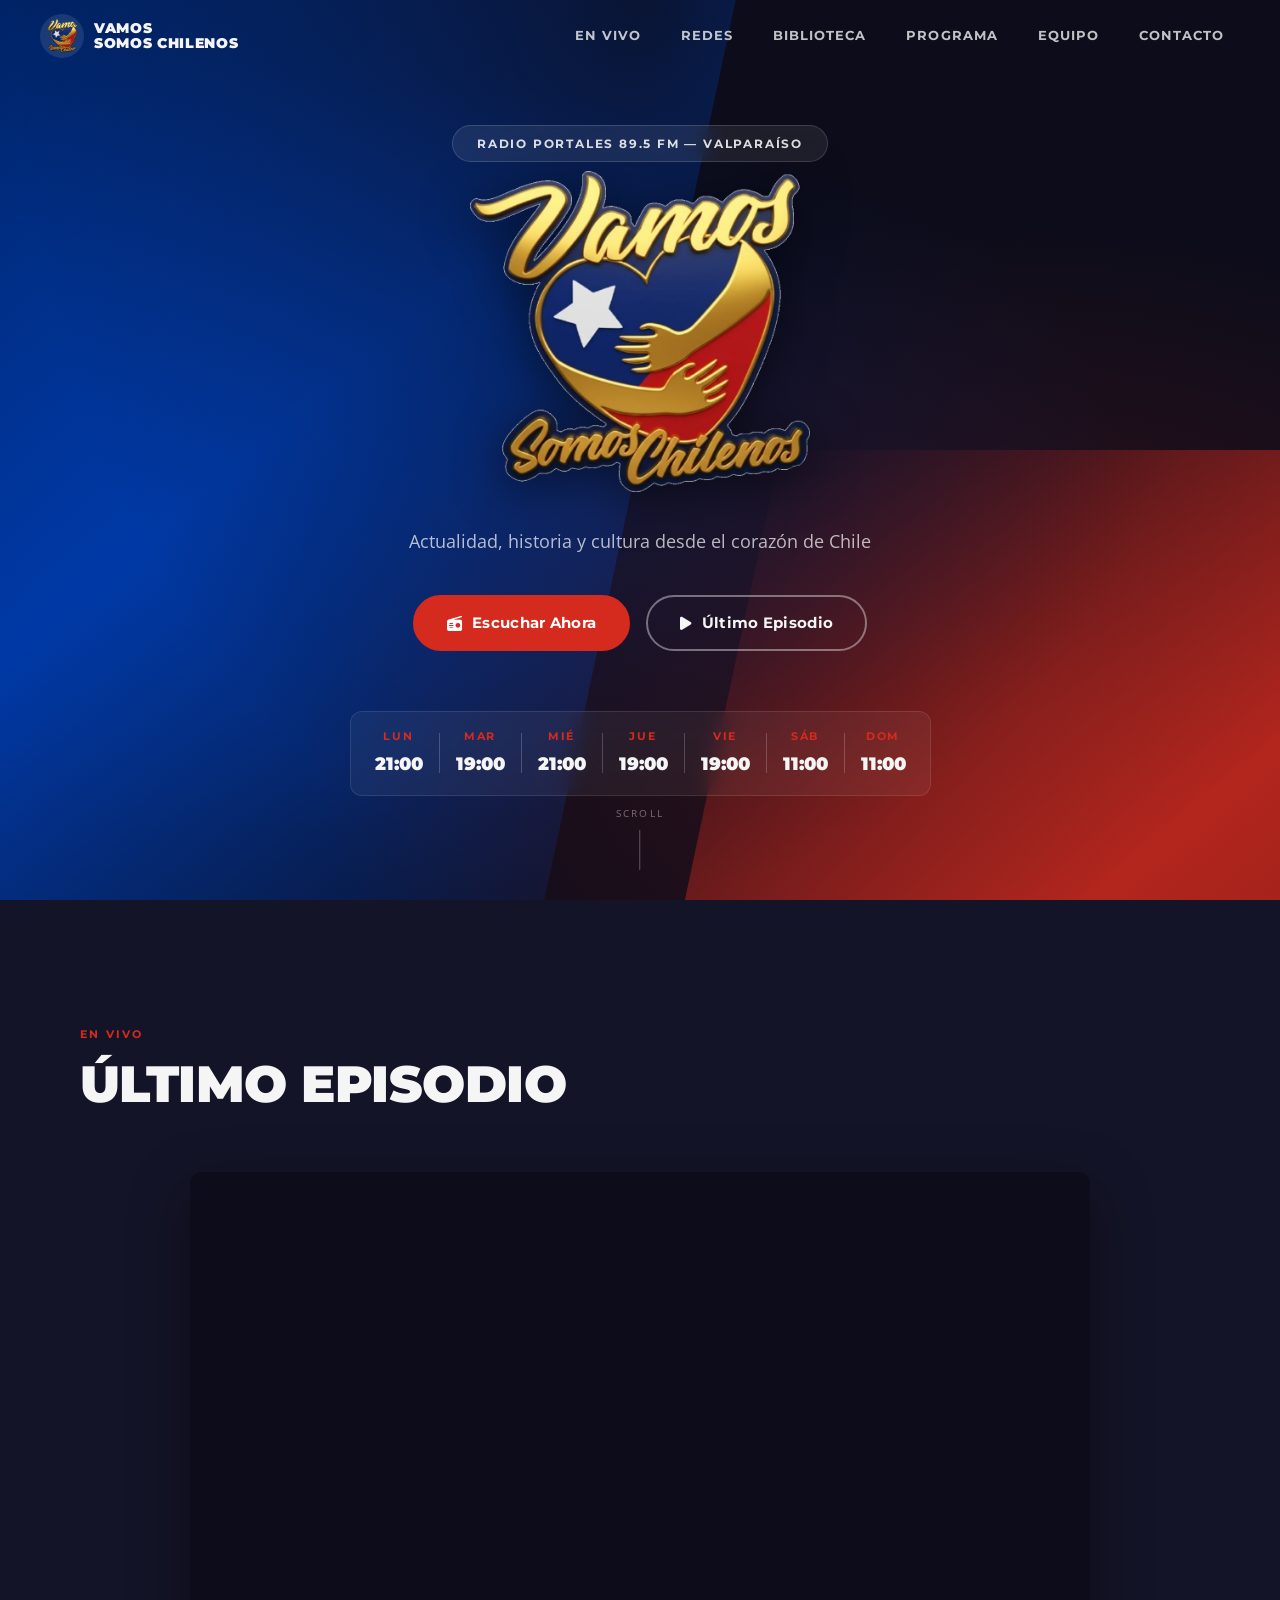
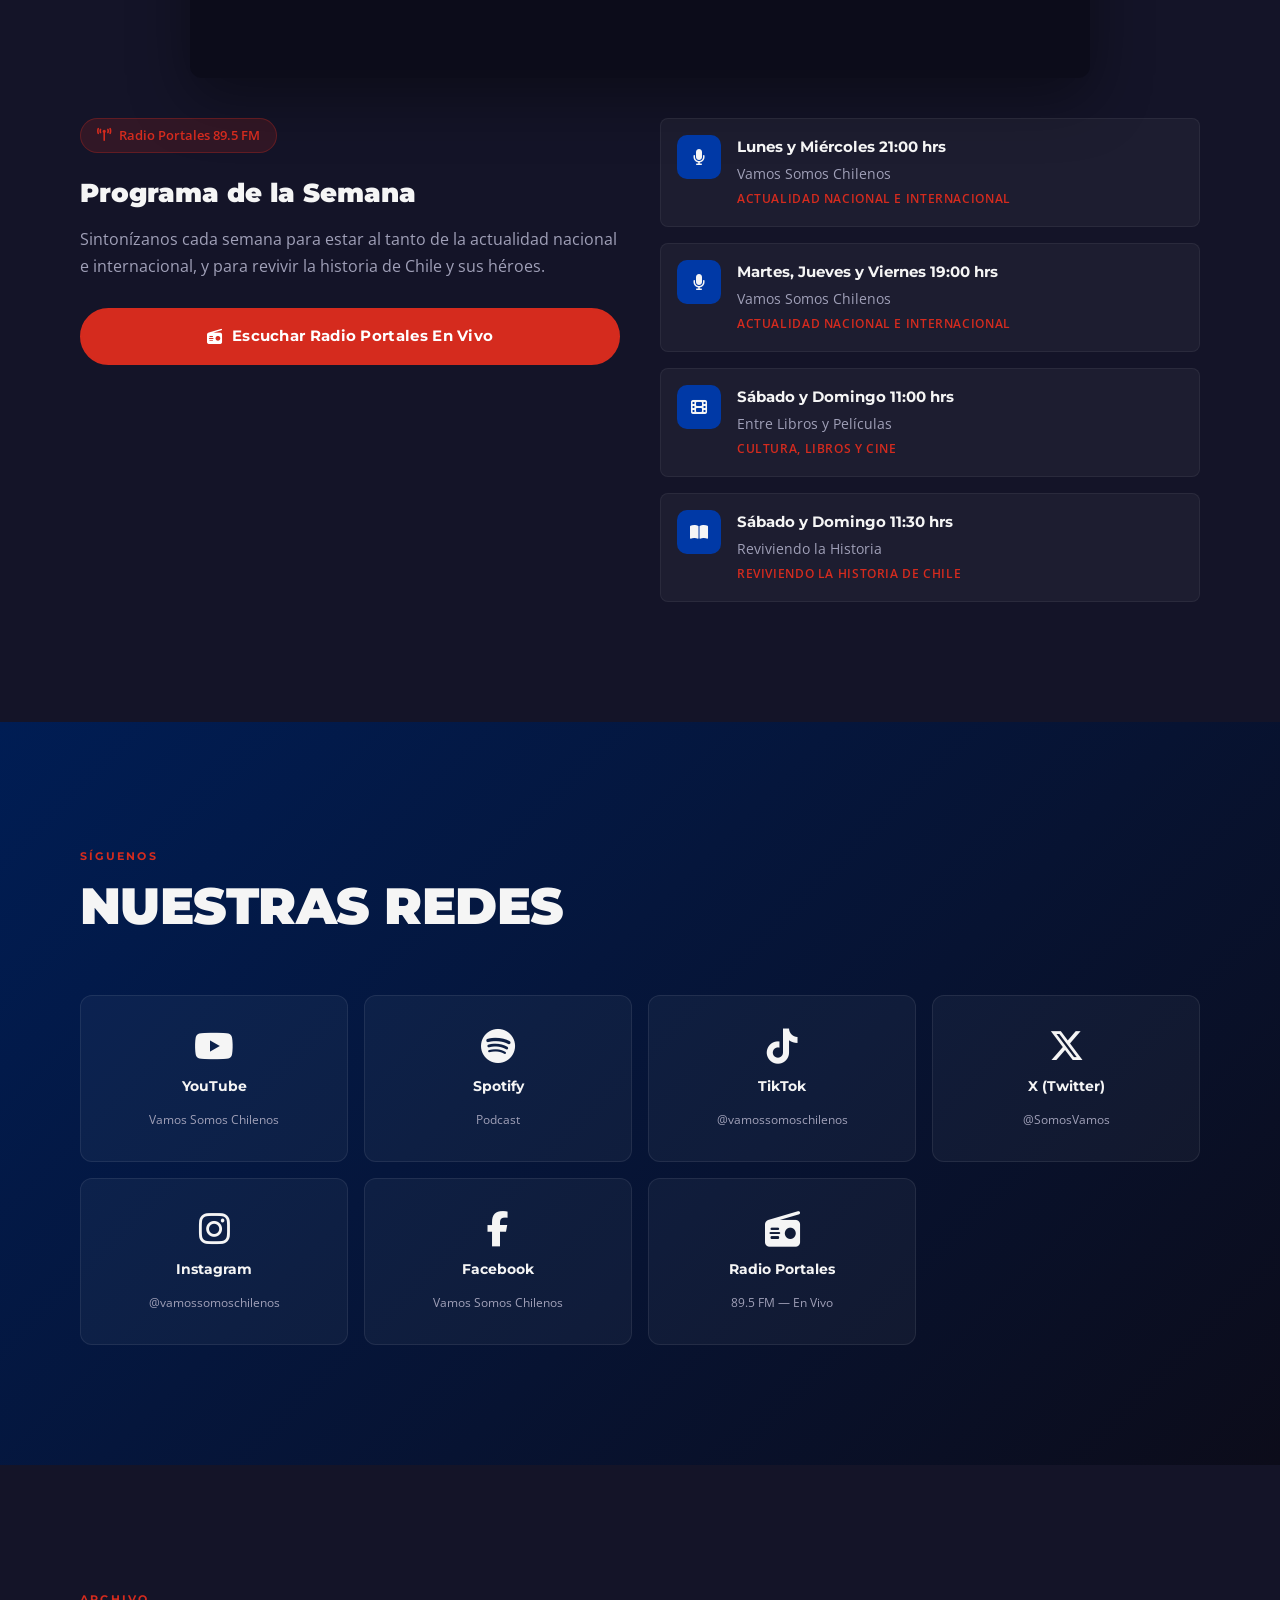
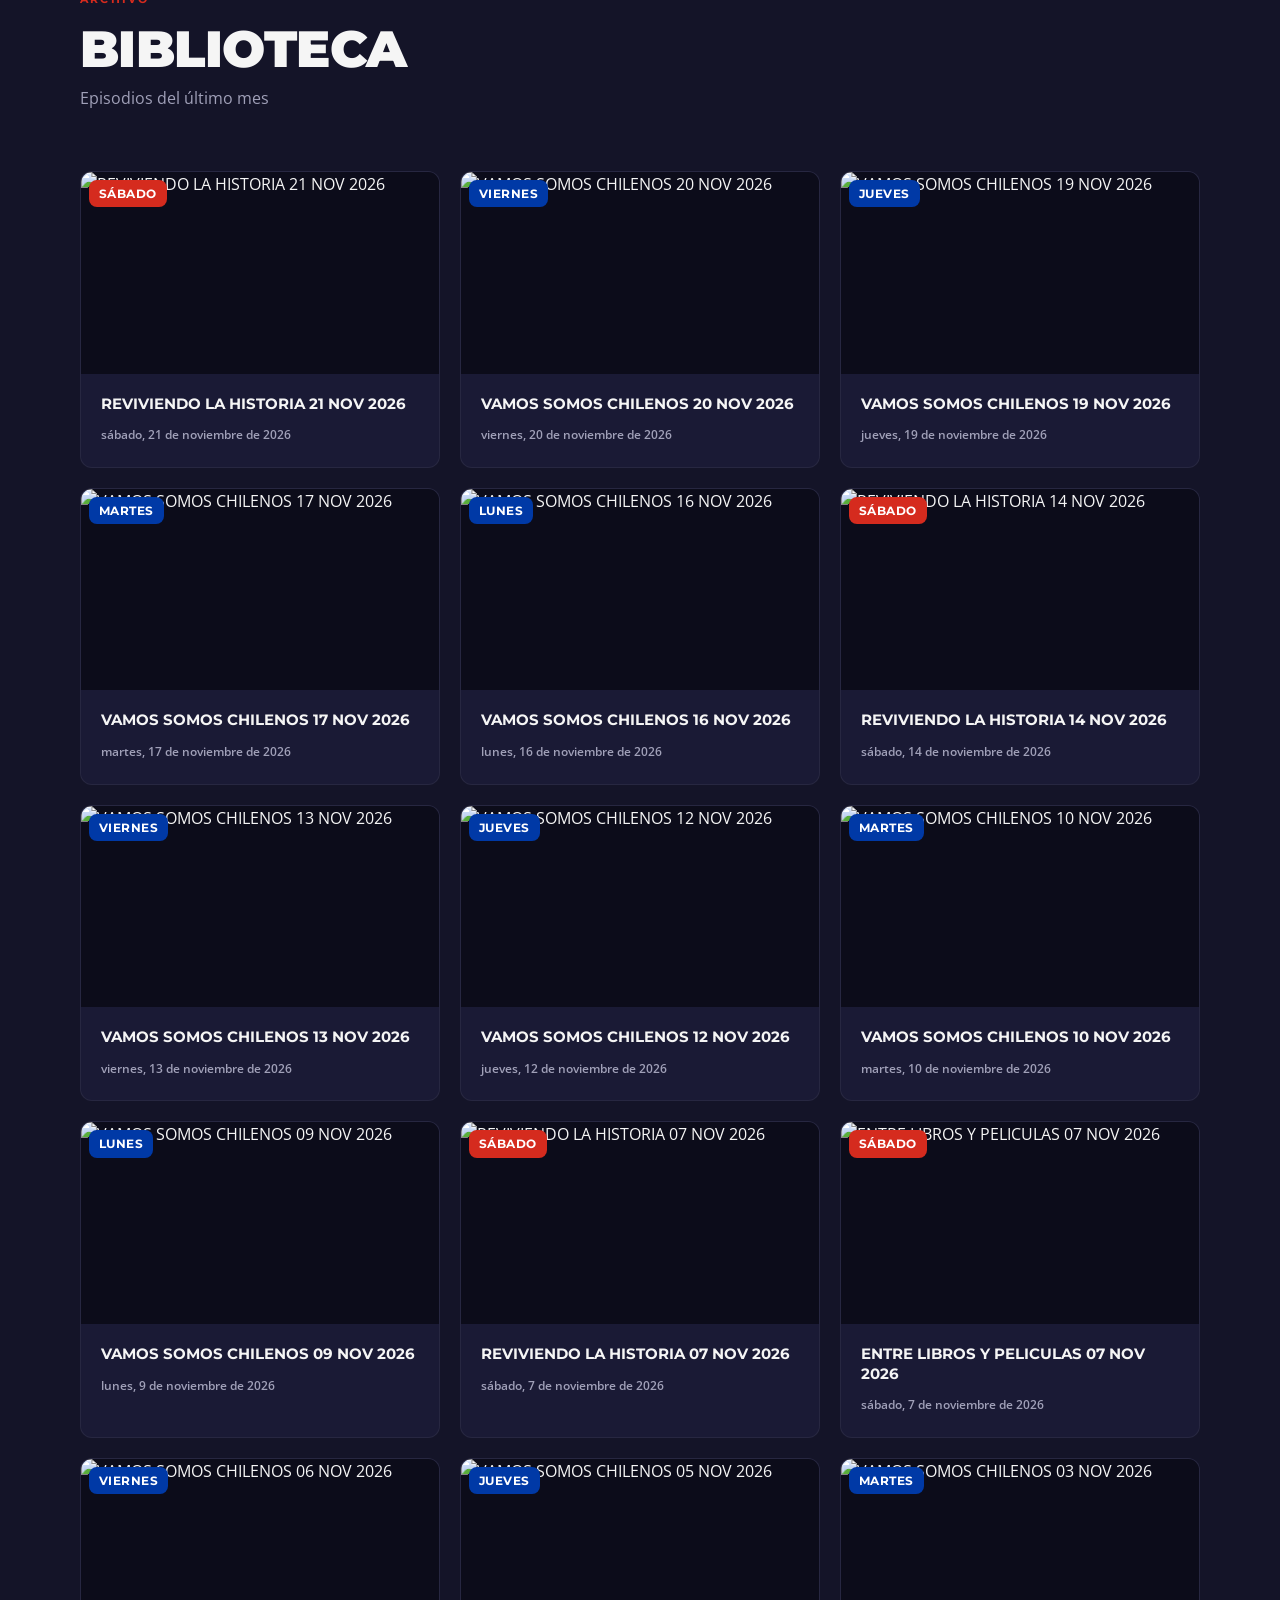
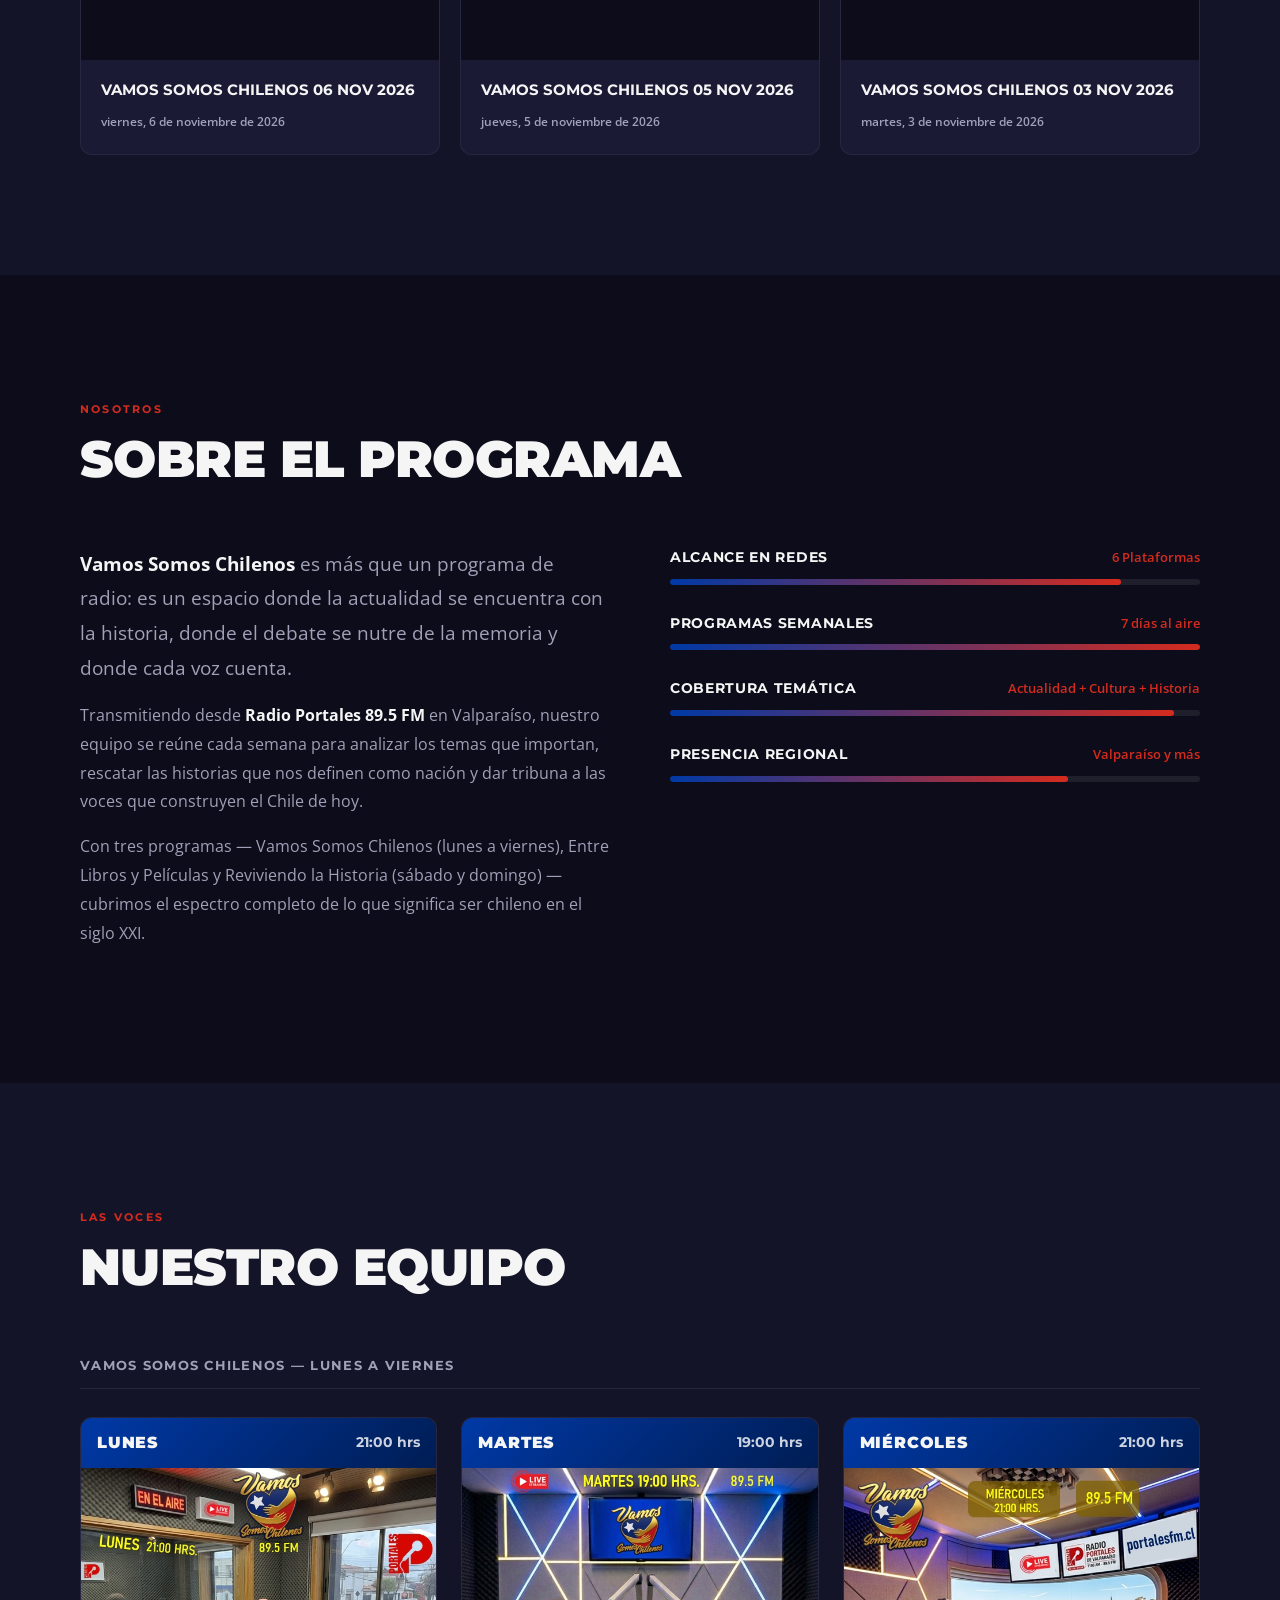
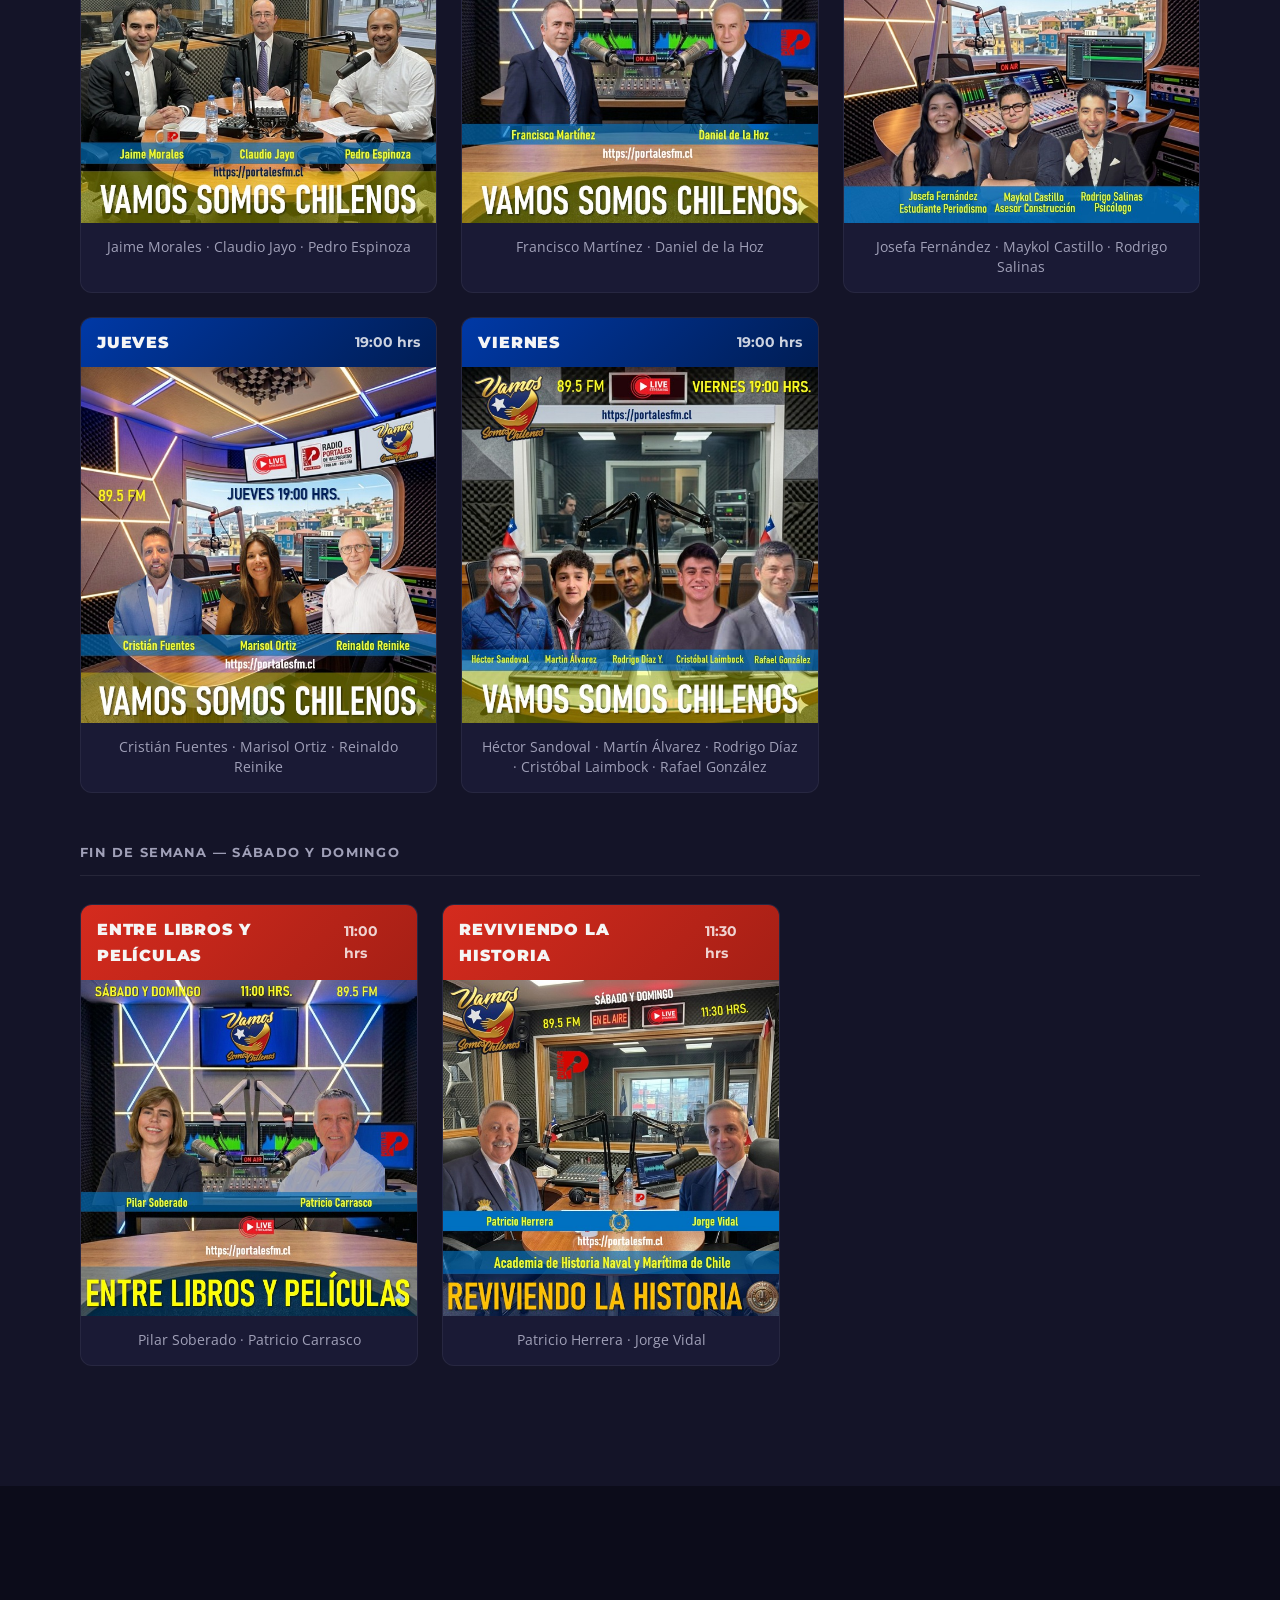
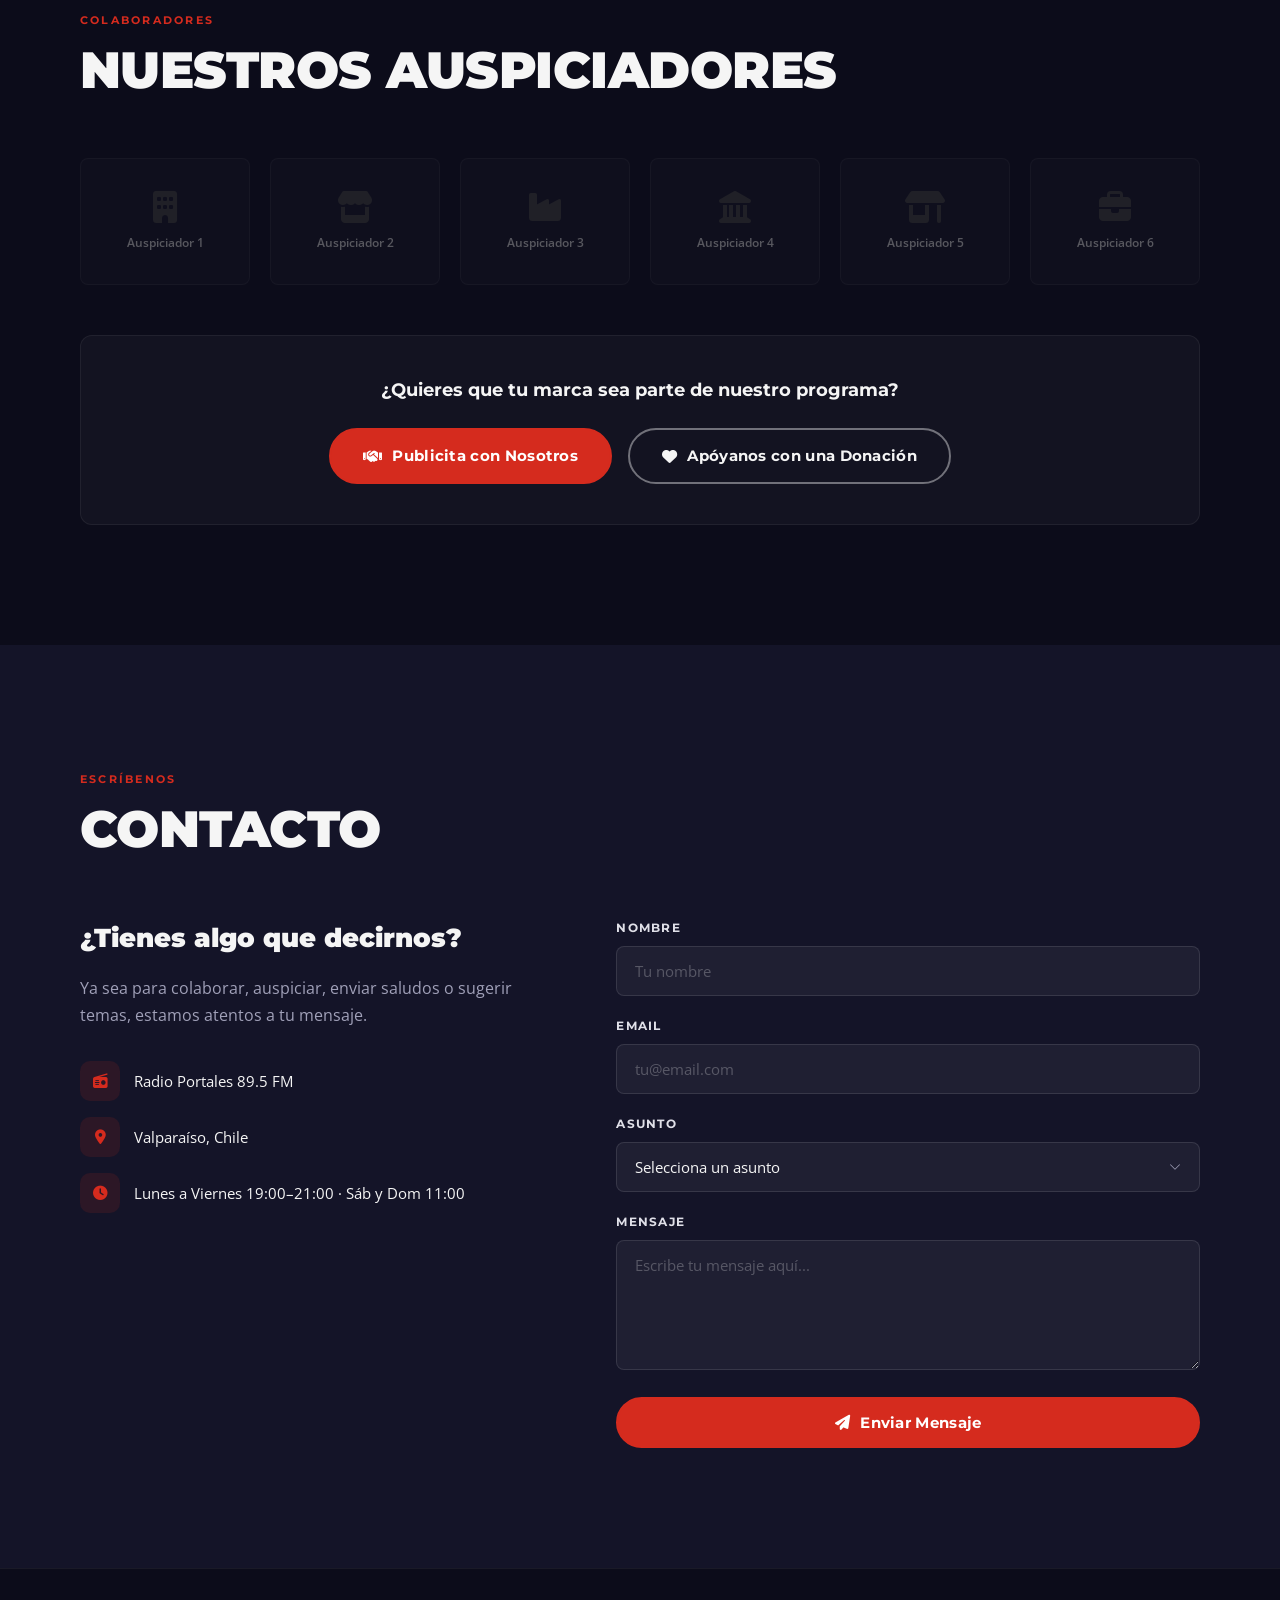
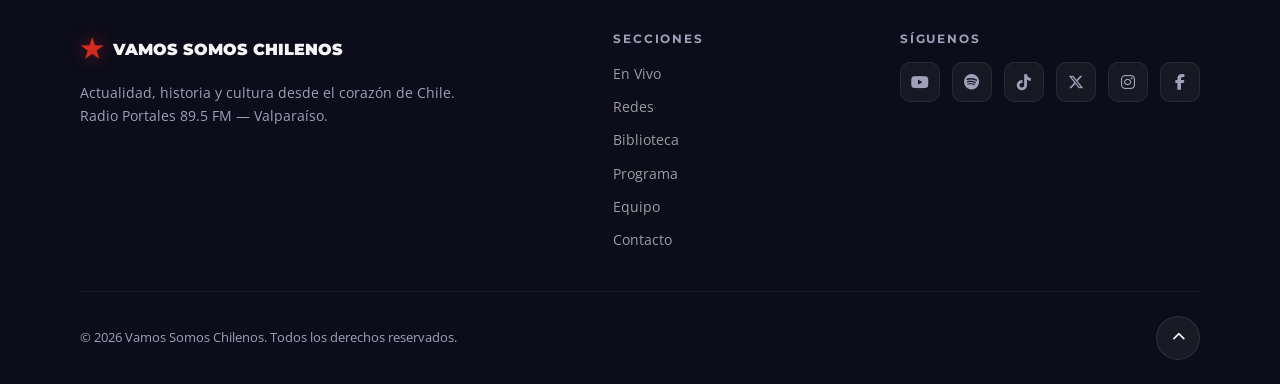
==== index.html @ 78fb3d4b "chore: update Biblioteca episodes (2026-11-21)" ====
<!DOCTYPE html>
<html lang="es">
<head>
    <meta charset="UTF-8">
    <meta name="viewport" content="width=device-width, initial-scale=1.0">

    <!-- Google Analytics (GA4) -->
    <script async src="https://www.googletagmanager.com/gtag/js?id=G-5KCN6P83JB"></script>
    <script>
      window.dataLayer = window.dataLayer || [];
      function gtag(){dataLayer.push(arguments);}
      gtag('js', new Date());
      gtag('config', 'G-5KCN6P83JB');
    </script>
    <title>Vamos Somos Chilenos — Radio Portales 89.5 FM</title>
    <meta name="description" content="Programa de radio en Radio Portales 89.5 FM, Valparaíso. Actualidad, historia y cultura chilena con Rodrigo, Rafael, Martín, Jorge y Patricio.">
    <meta name="keywords" content="radio chilena, Radio Portales, Valparaíso, actualidad, historia de Chile, podcast chileno">

    <!-- Open Graph -->
    <meta property="og:title" content="Vamos Somos Chilenos — Radio Portales 89.5 FM">
    <meta property="og:description" content="Actualidad, historia y cultura chilena. Lunes a Domingo en Radio Portales 89.5 FM, Valparaíso.">
    <meta property="og:type" content="website">
    <meta property="og:url" content="https://vamossomoschilenos.cl">
    <meta property="og:image" content="https://vamossomoschilenos.cl/assets/images/logo-512.png">

    <!-- Twitter Cards -->
    <meta name="twitter:card" content="summary_large_image">
    <meta name="twitter:site" content="@SomosVamos">
    <meta name="twitter:title" content="Vamos Somos Chilenos — Radio Portales 89.5 FM">
    <meta name="twitter:description" content="Actualidad, historia y cultura chilena en Radio Portales 89.5 FM, Valparaíso.">
    <meta name="twitter:image" content="https://vamossomoschilenos.cl/assets/images/logo-512.png">

    <!-- SEO -->
    <link rel="canonical" href="https://vamossomoschilenos.cl/">
    <meta name="robots" content="index, follow">
    <meta name="theme-color" content="#0c0c1a">
    <meta name="google-site-verification" content="sQkjn5DB8B90z7aP5OU3oBUVGkw0WAHIy200u-lwXB4">

    <!-- Favicon -->
    <link rel="icon" type="image/png" sizes="32x32" href="favicon-32.png">
    <link rel="icon" type="image/x-icon" href="favicon.ico">
    <link rel="icon" type="image/svg+xml" href="favicon.svg">
    <link rel="apple-touch-icon" sizes="180x180" href="apple-touch-icon.png">
    <link rel="icon" type="image/png" sizes="192x192" href="assets/images/logo-192.png">

    <!-- DNS Prefetch -->
    <link rel="dns-prefetch" href="https://www.youtube.com">
    <link rel="dns-prefetch" href="https://cdnjs.cloudflare.com">

    <!-- Fonts -->
    <link rel="preconnect" href="https://fonts.googleapis.com">
    <link rel="preconnect" href="https://fonts.gstatic.com" crossorigin>
    <link rel="preload" as="style" href="https://fonts.googleapis.com/css2?family=Montserrat:wght@700;900&family=Open+Sans:wght@400;600&display=swap" onload="this.onload=null;this.rel='stylesheet'">
    <noscript><link href="https://fonts.googleapis.com/css2?family=Montserrat:wght@700;900&family=Open+Sans:wght@400;600&display=swap" rel="stylesheet"></noscript>

    <!-- Font Awesome (deferred) -->
    <link rel="preload" as="style" href="https://cdnjs.cloudflare.com/ajax/libs/font-awesome/6.5.1/css/all.min.css" integrity="sha512-DTOQO9RWCH3ppGqcWaEA1BIZOC6xxalwEsw9c2QQeAIftl+Vegovlnee1c9QX4TctnWMn13TZye+giMm8e2LwA==" crossorigin="anonymous" referrerpolicy="no-referrer" onload="this.onload=null;this.rel='stylesheet'">
    <noscript><link rel="stylesheet" href="https://cdnjs.cloudflare.com/ajax/libs/font-awesome/6.5.1/css/all.min.css" integrity="sha512-DTOQO9RWCH3ppGqcWaEA1BIZOC6xxalwEsw9c2QQeAIftl+Vegovlnee1c9QX4TctnWMn13TZye+giMm8e2LwA==" crossorigin="anonymous" referrerpolicy="no-referrer"></noscript>

    <link rel="stylesheet" href="css/styles.css?v=2026112121">

    <!-- Structured Data (JSON-LD) -->
    <script type="application/ld+json">
    {
      "@context": "https://schema.org",
      "@graph": [
        {
          "@type": "WebSite",
          "name": "Vamos Somos Chilenos",
          "url": "https://vamossomoschilenos.cl",
          "description": "Programa de radio en Radio Portales 89.5 FM, Valparaíso. Actualidad, historia y cultura chilena."
        },
        {
          "@type": "Organization",
          "name": "Vamos Somos Chilenos",
          "url": "https://vamossomoschilenos.cl",
          "logo": "https://vamossomoschilenos.cl/assets/images/logo-512.png",
          "sameAs": [
            "https://x.com/SomosVamos",
            "https://tiktok.com/@vamossomoschilenos",
            "https://www.instagram.com/vamossomoschilenos?igsh=OTZ3YWh2ZHA5d3d6",
            "https://www.facebook.com/vamossom.chill",
            "https://open.spotify.com/show/0svV8CI4En4r5P4bOc6Y3r"
          ]
        },
        {
          "@type": "RadioStation",
          "name": "Vamos Somos Chilenos",
          "url": "https://vamossomoschilenos.cl",
          "broadcastDisplayName": "Vamos Somos Chilenos",
          "parentService": {
            "@type": "BroadcastService",
            "name": "Radio Portales 89.5 FM",
            "broadcastFrequency": "89.5 FM",
            "areaServed": {
              "@type": "City",
              "name": "Valparaíso",
              "addressCountry": "CL"
            }
          }
        },
        {
          "@type": "BroadcastEvent",
          "name": "Vamos Somos Chilenos — Lunes y Miércoles",
          "description": "Vamos Somos Chilenos: actualidad nacional e internacional.",
          "isLiveBroadcast": true,
          "broadcastOfEvent": {
            "@type": "Event",
            "name": "VSCH Lunes y Miércoles",
            "startDate": "2026-04-07T21:00:00-04:00",
            "endDate": "2026-04-07T23:00:00-04:00",
            "description": "Actualidad nacional e internacional, lunes y miércoles a las 21:00 hrs.",
            "eventStatus": "https://schema.org/EventScheduled",
            "eventSchedule": {
              "@type": "Schedule",
              "byDay": ["https://schema.org/Monday", "https://schema.org/Wednesday"],
              "startTime": "21:00:00",
              "scheduleTimezone": "America/Santiago"
            },
            "location": {
              "@type": "Place",
              "name": "Radio Portales 89.5 FM, Valparaíso",
              "address": "Valparaíso, Chile"
            },
            "organizer": {
              "@type": "Organization",
              "name": "Vamos Somos Chilenos"
            }
          }
        },
        {
          "@type": "BroadcastEvent",
          "name": "Vamos Somos Chilenos — Martes, Jueves y Viernes",
          "description": "Vamos Somos Chilenos: actualidad nacional e internacional.",
          "isLiveBroadcast": true,
          "broadcastOfEvent": {
            "@type": "Event",
            "name": "VSCH Martes, Jueves y Viernes",
            "startDate": "2026-04-08T19:00:00-04:00",
            "endDate": "2026-04-08T21:00:00-04:00",
            "description": "Actualidad nacional e internacional, martes, jueves y viernes a las 19:00 hrs.",
            "eventStatus": "https://schema.org/EventScheduled",
            "eventSchedule": {
              "@type": "Schedule",
              "byDay": ["https://schema.org/Tuesday", "https://schema.org/Thursday", "https://schema.org/Friday"],
              "startTime": "19:00:00",
              "scheduleTimezone": "America/Santiago"
            },
            "location": {
              "@type": "Place",
              "name": "Radio Portales 89.5 FM, Valparaíso",
              "address": "Valparaíso, Chile"
            },
            "organizer": {
              "@type": "Organization",
              "name": "Vamos Somos Chilenos"
            }
          }
        },
        {
          "@type": "BroadcastEvent",
          "name": "Entre Libros y Películas",
          "description": "Cultura, libros y cine los sábados y domingos a las 11:00 hrs.",
          "isLiveBroadcast": true,
          "broadcastOfEvent": {
            "@type": "Event",
            "name": "Entre Libros y Películas",
            "startDate": "2026-04-11T11:00:00-04:00",
            "endDate": "2026-04-11T11:30:00-04:00",
            "description": "Cultura, libros y cine.",
            "eventStatus": "https://schema.org/EventScheduled",
            "eventSchedule": {
              "@type": "Schedule",
              "byDay": ["https://schema.org/Saturday", "https://schema.org/Sunday"],
              "startTime": "11:00:00",
              "scheduleTimezone": "America/Santiago"
            },
            "location": {
              "@type": "Place",
              "name": "Radio Portales 89.5 FM, Valparaíso",
              "address": "Valparaíso, Chile"
            },
            "organizer": {
              "@type": "Organization",
              "name": "Vamos Somos Chilenos"
            }
          }
        },
        {
          "@type": "BroadcastEvent",
          "name": "Reviviendo la Historia",
          "description": "Reviviendo la historia de Chile y sus héroes, sábados y domingos a las 11:30 hrs.",
          "isLiveBroadcast": true,
          "broadcastOfEvent": {
            "@type": "Event",
            "name": "Reviviendo la Historia",
            "startDate": "2026-04-11T11:30:00-04:00",
            "endDate": "2026-04-11T13:30:00-04:00",
            "description": "Reviviendo la historia de Chile y sus héroes.",
            "eventStatus": "https://schema.org/EventScheduled",
            "eventSchedule": {
              "@type": "Schedule",
              "byDay": ["https://schema.org/Saturday", "https://schema.org/Sunday"],
              "startTime": "11:30:00",
              "scheduleTimezone": "America/Santiago"
            },
            "location": {
              "@type": "Place",
              "name": "Radio Portales 89.5 FM, Valparaíso",
              "address": "Valparaíso, Chile"
            },
            "organizer": {
              "@type": "Organization",
              "name": "Vamos Somos Chilenos"
            }
          }
        }
      ]
    }
    </script>
    <!-- JSONLD_VIDEOS_START -->
    <script type="application/ld+json">
    {
      "@context": "https://schema.org",
      "@type": "ItemList",
      "name": "Biblioteca — Vamos Somos Chilenos",
      "numberOfItems": 15,
      "itemListElement": [
        {
          "@type": "ListItem",
          "position": 1,
          "item": {
            "@type": "VideoObject",
            "name": "REVIVIENDO LA HISTORIA 21 NOV 2026",
            "description": "¡Sábado y Domingo! Vamos Somos Chilenos. Jorge y Patricio. REVIVIENDO LA HISTORIA de nuestros Héroes Navales. Sábado y Domingo 11:30 hrs. en Radio Portales 89.5 FM ¡Les esperamos!  Link Programa: http",
            "thumbnailUrl": "https://img.youtube.com/vi/MWHV5jZhdbY/maxresdefault.jpg",
            "uploadDate": "2026-11-21T14:30:02Z",
            "embedUrl": "https://www.youtube.com/embed/MWHV5jZhdbY",
            "contentUrl": "https://www.youtube.com/watch?v=MWHV5jZhdbY"
          }
        },
        {
          "@type": "ListItem",
          "position": 2,
          "item": {
            "@type": "VideoObject",
            "name": "VAMOS SOMOS CHILENOS 20 NOV 2026",
            "description": "🎧¡Vamos, Somos Chilenos. 🎧 Rodrigo, Martin y Juan Pablo.  Actualidad internacional, nacional y regional de Valparaíso. 🎧 Viernes 21:00 hrs. en Radio Portales 89.5 FM 🎧 ¡Les esperamos!  Link Progra",
            "thumbnailUrl": "https://img.youtube.com/vi/WULoonPkMqo/maxresdefault.jpg",
            "uploadDate": "2026-11-21T00:00:16Z",
            "embedUrl": "https://www.youtube.com/embed/WULoonPkMqo",
            "contentUrl": "https://www.youtube.com/watch?v=WULoonPkMqo"
          }
        },
        {
          "@type": "ListItem",
          "position": 3,
          "item": {
            "@type": "VideoObject",
            "name": "VAMOS SOMOS CHILENOS 19 NOV 2026",
            "description": "🎧¡Vamos, Somos Chilenos. 🎧 Reinaldo y Cristián.  Invitado, Sergio Bidart, Académico de la Escuela de Ingeniería Oceánica de la U. de Valparaíso. 🎧 Jueves 21:00 hrs. en Radio Portales 89.5 FM 🎧 ¡Le",
            "thumbnailUrl": "https://img.youtube.com/vi/lpoLQuXHEtY/maxresdefault.jpg",
            "uploadDate": "2026-11-20T00:00:19Z",
            "embedUrl": "https://www.youtube.com/embed/lpoLQuXHEtY",
            "contentUrl": "https://www.youtube.com/watch?v=lpoLQuXHEtY"
          }
        },
        {
          "@type": "ListItem",
          "position": 4,
          "item": {
            "@type": "VideoObject",
            "name": "VAMOS SOMOS CHILENOS 17 NOV 2026",
            "description": "🎧¡Vamos, Somos Chilenos. 🎧 Carlos, Francisco y Paula.  Temas del acontecer internacional, nacional y regional de Valparaíso. 🎧 Martes 19:00 hrs. en Radio Portales 89.5 FM 🎧 ¡Les esperamos!  Link P",
            "thumbnailUrl": "https://img.youtube.com/vi/9SHtWdObbD0/maxresdefault.jpg",
            "uploadDate": "2026-11-17T22:00:01Z",
            "embedUrl": "https://www.youtube.com/embed/9SHtWdObbD0",
            "contentUrl": "https://www.youtube.com/watch?v=9SHtWdObbD0"
          }
        },
        {
          "@type": "ListItem",
          "position": 5,
          "item": {
            "@type": "VideoObject",
            "name": "VAMOS SOMOS CHILENOS 16 NOV 2026",
            "description": "🎧¡Vamos, Somos Chilenos. 🎧 Jaime y Claudio.  Temas del acontecer nacional e internacional🎧 Lunes 21:00 hrs. en Radio Portales 89.5 FM 🎧 ¡Les esperamos!  Link Programa: https://portalesfm.cl   #Vam",
            "thumbnailUrl": "https://img.youtube.com/vi/U8f_JIAkU5U/maxresdefault.jpg",
            "uploadDate": "2026-11-17T00:00:27Z",
            "embedUrl": "https://www.youtube.com/embed/U8f_JIAkU5U",
            "contentUrl": "https://www.youtube.com/watch?v=U8f_JIAkU5U"
          }
        },
        {
          "@type": "ListItem",
          "position": 6,
          "item": {
            "@type": "VideoObject",
            "name": "REVIVIENDO LA HISTORIA 14 NOV 2026",
            "description": "¡Sábado y Domingo! Vamos Somos Chilenos. Jorge y Patricio. REVIVIENDO LA HISTORIA de nuestros Héroes Navales. Sábado y Domingo 11:30 hrs. en Radio Portales 89.5 FM ¡Les esperamos!  Link Programa: http",
            "thumbnailUrl": "https://img.youtube.com/vi/sCqkylZm9Co/maxresdefault.jpg",
            "uploadDate": "2026-11-14T14:30:12Z",
            "embedUrl": "https://www.youtube.com/embed/sCqkylZm9Co",
            "contentUrl": "https://www.youtube.com/watch?v=sCqkylZm9Co"
          }
        },
        {
          "@type": "ListItem",
          "position": 7,
          "item": {
            "@type": "VideoObject",
            "name": "VAMOS SOMOS CHILENOS 13 NOV 2026",
            "description": "🎧¡Vamos, Somos Chilenos. 🎧 Rodrigo, Martín y Juan Pablo.  Temas del acontecer nacional e internacional🎧 Viernes 21:00 hrs. en Radio Portales 89.5 FM 🎧 ¡Les esperamos!  Link Programa: https://porta",
            "thumbnailUrl": "https://img.youtube.com/vi/3K7w0qFTNgM/maxresdefault.jpg",
            "uploadDate": "2026-11-14T00:00:37Z",
            "embedUrl": "https://www.youtube.com/embed/3K7w0qFTNgM",
            "contentUrl": "https://www.youtube.com/watch?v=3K7w0qFTNgM"
          }
        },
        {
          "@type": "ListItem",
          "position": 8,
          "item": {
            "@type": "VideoObject",
            "name": "VAMOS SOMOS CHILENOS 12 NOV 2026",
            "description": "🎧¡Vamos, Somos Chilenos. 🎧 Cristián y Marisol.  Invitado, Christian Jander, es ingeniero civil industria y gestor cultural. 🎧 Jueves 21:00 hrs. en Radio Portales 89.5 FM 🎧 ¡Les esperamos!  Link Pr",
            "thumbnailUrl": "https://img.youtube.com/vi/fD6VOpbWcr0/maxresdefault.jpg",
            "uploadDate": "2026-11-13T00:00:35Z",
            "embedUrl": "https://www.youtube.com/embed/fD6VOpbWcr0",
            "contentUrl": "https://www.youtube.com/watch?v=fD6VOpbWcr0"
          }
        },
        {
          "@type": "ListItem",
          "position": 9,
          "item": {
            "@type": "VideoObject",
            "name": "VAMOS SOMOS CHILENOS 10 NOV 2026",
            "description": "🎧¡Vamos, Somos Chilenos. 🎧 Carlos, Francisco y Paula.  Temas del acontecer nacional e internacional🎧 Martes 19:00 hrs. en Radio Portales 89.5 FM 🎧 ¡Les esperamos!  Link Programa: https://portalesf",
            "thumbnailUrl": "https://img.youtube.com/vi/_SN-5nkpv64/maxresdefault.jpg",
            "uploadDate": "2026-11-10T22:00:16Z",
            "embedUrl": "https://www.youtube.com/embed/_SN-5nkpv64",
            "contentUrl": "https://www.youtube.com/watch?v=_SN-5nkpv64"
          }
        },
        {
          "@type": "ListItem",
          "position": 10,
          "item": {
            "@type": "VideoObject",
            "name": "VAMOS SOMOS CHILENOS 09 NOV 2026",
            "description": "🎧¡Vamos, Somos Chilenos. 🎧 Jaime y Claudio.  Temas del acontecer nacional e internacional🎧 Lunes 21:00 hrs. en Radio Portales 89.5 FM 🎧 ¡Les esperamos!  Link Programa: https://portalesfm.cl   #Vam",
            "thumbnailUrl": "https://img.youtube.com/vi/b-WE17uGeXU/maxresdefault.jpg",
            "uploadDate": "2026-11-10T00:00:30Z",
            "embedUrl": "https://www.youtube.com/embed/b-WE17uGeXU",
            "contentUrl": "https://www.youtube.com/watch?v=b-WE17uGeXU"
          }
        },
        {
          "@type": "ListItem",
          "position": 11,
          "item": {
            "@type": "VideoObject",
            "name": "REVIVIENDO LA HISTORIA 07 NOV 2026",
            "description": "¡Sábado y Domingo! Vamos Somos Chilenos. Jorge y Patricio. REVIVIENDO LA HISTORIA de nuestros Héroes Navales. Sábado y Domingo 11:30 hrs. en Radio Portales 89.5 FM ¡Les esperamos!  Link Programa: http",
            "thumbnailUrl": "https://img.youtube.com/vi/KuKBJ6S3wY0/maxresdefault.jpg",
            "uploadDate": "2026-11-07T14:30:12Z",
            "embedUrl": "https://www.youtube.com/embed/KuKBJ6S3wY0",
            "contentUrl": "https://www.youtube.com/watch?v=KuKBJ6S3wY0"
          }
        },
        {
          "@type": "ListItem",
          "position": 12,
          "item": {
            "@type": "VideoObject",
            "name": "ENTRE LIBROS Y PELICULAS 07 NOV 2026",
            "description": "ENTRE LIBROS Y PELÍCULAS. Hoy, entrevistamos a Marcos Concha Valencia, Escritor y autor del libro \"Mi Amada Humanoide\". ¡Imperdible! Domingo 11:00 hrs. en Radio Portales 89.5 FM ¡Les esperamos!  Link ",
            "thumbnailUrl": "https://img.youtube.com/vi/WV50No_PDHM/maxresdefault.jpg",
            "uploadDate": "2026-11-07T14:00:35Z",
            "embedUrl": "https://www.youtube.com/embed/WV50No_PDHM",
            "contentUrl": "https://www.youtube.com/watch?v=WV50No_PDHM"
          }
        },
        {
          "@type": "ListItem",
          "position": 13,
          "item": {
            "@type": "VideoObject",
            "name": "VAMOS SOMOS CHILENOS 06 NOV 2026",
            "description": "🎧¡Vamos, Somos Chilenos. 🎧 Martín Álvarez.  Temas de interés internacional, nacional y regional de Valparaíso. 🎧 Viernes 21:00 hrs. en Radio Portales 89.5 FM 🎧 ¡Les esperamos!  Link Programa: http",
            "thumbnailUrl": "https://img.youtube.com/vi/eidL5c1ESLE/maxresdefault.jpg",
            "uploadDate": "2026-11-07T00:00:17Z",
            "embedUrl": "https://www.youtube.com/embed/eidL5c1ESLE",
            "contentUrl": "https://www.youtube.com/watch?v=eidL5c1ESLE"
          }
        },
        {
          "@type": "ListItem",
          "position": 14,
          "item": {
            "@type": "VideoObject",
            "name": "VAMOS SOMOS CHILENOS 05 NOV 2026",
            "description": "🎧¡Vamos, Somos Chilenos. 🎧 Reinaldo, Marisol y Cristián. Invitada, Sabrina Tuki, CORE, representante de isla Rapa Nui, quien está trabajando en la articulación del rescate del café de Rapa Nui. 🎧 J",
            "thumbnailUrl": "https://img.youtube.com/vi/5hpRiYDcKMc/maxresdefault.jpg",
            "uploadDate": "2026-11-06T00:00:37Z",
            "embedUrl": "https://www.youtube.com/embed/5hpRiYDcKMc",
            "contentUrl": "https://www.youtube.com/watch?v=5hpRiYDcKMc"
          }
        },
        {
          "@type": "ListItem",
          "position": 15,
          "item": {
            "@type": "VideoObject",
            "name": "VAMOS SOMOS CHILENOS 03 NOV 2026",
            "description": "🎧¡Vamos, Somos Chilenos. 🎧 Carlos, Francisco y Paula.  Temas del acontecer nacional e internacional🎧 Martes 19:00 hrs. en Radio Portales 89.5 FM 🎧 ¡Les esperamos!  Link Programa: https://portalesf",
            "thumbnailUrl": "https://img.youtube.com/vi/e9VJs4dhgCs/maxresdefault.jpg",
            "uploadDate": "2026-11-03T22:00:29Z",
            "embedUrl": "https://www.youtube.com/embed/e9VJs4dhgCs",
            "contentUrl": "https://www.youtube.com/watch?v=e9VJs4dhgCs"
          }
        }
      ]
    }
    </script>
    <!-- JSONLD_VIDEOS_END -->
</head>
<body>

    <!-- ========== NAVIGATION ========== -->
    <header class="nav" id="nav">
        <div class="nav__container">
            <a href="#hero" class="nav__logo">
                <img src="assets/images/logoVSC.png" alt="Vamos Somos Chilenos" class="nav__logo-img">
                <span class="nav__logo-text">Vamos<br>Somos Chilenos</span>
            </a>
            <button class="nav__toggle" id="navToggle" aria-label="Abrir menú" aria-expanded="false">
                <span class="nav__toggle-bar"></span>
                <span class="nav__toggle-bar"></span>
                <span class="nav__toggle-bar"></span>
            </button>
            <nav class="nav__menu" id="navMenu" role="navigation">
                <a href="#en-vivo" class="nav__link">En Vivo</a>
                <a href="#redes" class="nav__link">Redes</a>
                <a href="#episodios" class="nav__link">Biblioteca</a>
                <a href="#programa" class="nav__link">Programa</a>
                <a href="#equipo" class="nav__link">Equipo</a>
                <a href="#contacto" class="nav__link">Contacto</a>
            </nav>
        </div>
    </header>

    <main>
        <!-- ========== HERO ========== -->
        <section class="hero" id="hero">
            <div class="hero__bg">
                <div class="hero__stripe hero__stripe--blue"></div>
                <div class="hero__stripe hero__stripe--red"></div>
                <div class="hero__noise"></div>
            </div>
            <div class="hero__content">
                <p class="hero__badge anim-fade-up">Radio Portales 89.5 FM — Valparaíso</p>
                <img src="assets/images/logoVSC.png" alt="Vamos Somos Chilenos" class="hero__logo hero__logo--main anim-fade-up anim-delay-1">
                <h1 class="sr-only">Vamos Somos Chilenos — Radio Portales 89.5 FM Valparaíso</h1>
                <p class="hero__tagline anim-fade-up anim-delay-2">Actualidad, historia y cultura desde el corazón de Chile</p>
                <div class="hero__actions anim-fade-up anim-delay-3">
                    <a href="https://portalesfm.cl" target="_blank" rel="noopener noreferrer" class="btn btn--primary">
                        <i class="fa-solid fa-radio"></i> Escuchar Ahora
                    </a>
                    <a href="#en-vivo" class="btn btn--outline">
                        <i class="fa-solid fa-play"></i> Último Episodio
                    </a>
                </div>
                <div class="hero__schedule anim-fade-up anim-delay-4">
                    <div class="hero__schedule-item">
                        <span class="hero__schedule-day">Lun</span>
                        <span class="hero__schedule-time">21:00</span>
                    </div>
                    <div class="hero__schedule-divider"></div>
                    <div class="hero__schedule-item">
                        <span class="hero__schedule-day">Mar</span>
                        <span class="hero__schedule-time">19:00</span>
                    </div>
                    <div class="hero__schedule-divider"></div>
                    <div class="hero__schedule-item">
                        <span class="hero__schedule-day">Mié</span>
                        <span class="hero__schedule-time">21:00</span>
                    </div>
                    <div class="hero__schedule-divider"></div>
                    <div class="hero__schedule-item">
                        <span class="hero__schedule-day">Jue</span>
                        <span class="hero__schedule-time">19:00</span>
                    </div>
                    <div class="hero__schedule-divider"></div>
                    <div class="hero__schedule-item">
                        <span class="hero__schedule-day">Vie</span>
                        <span class="hero__schedule-time">19:00</span>
                    </div>
                    <div class="hero__schedule-divider"></div>
                    <div class="hero__schedule-item">
                        <span class="hero__schedule-day">Sáb</span>
                        <span class="hero__schedule-time">11:00</span>
                    </div>
                    <div class="hero__schedule-divider"></div>
                    <div class="hero__schedule-item">
                        <span class="hero__schedule-day">Dom</span>
                        <span class="hero__schedule-time">11:00</span>
                    </div>
                </div>
            </div>
            <div class="hero__scroll-indicator">
                <span>Scroll</span>
                <div class="hero__scroll-line"></div>
            </div>
        </section>

        <!-- ========== EN VIVO ========== -->
        <section class="section section--dark" id="en-vivo">
            <div class="container">
                <div class="section__header">
                    <span class="section__label">En Vivo</span>
                    <h2 class="section__title reveal">Último Episodio</h2>
                </div>
                <div class="envivo">
                    <!-- ENVIVO_START -->
                    <div class="envivo__player reveal">
                        <div class="envivo__embed">
                            <iframe
                                src="https://www.youtube.com/embed/MWHV5jZhdbY"
                                title="REVIVIENDO LA HISTORIA 21 NOV 2026"
                                frameborder="0"
                                allow="accelerometer; autoplay; clipboard-write; encrypted-media; gyroscope; picture-in-picture; web-share"
                                allowfullscreen
                                loading="lazy">
                            </iframe>
                        </div>
                    </div>
                    <!-- ENVIVO_END -->
                    <div class="envivo__about reveal">
                        <div class="envivo__badge">
                            <i class="fa-solid fa-tower-broadcast"></i> Radio Portales 89.5 FM
                        </div>
                        <h3 class="envivo__episode-title">Programa de la Semana</h3>
                        <p class="envivo__desc">Sintonízanos cada semana para estar al tanto de la actualidad nacional e internacional, y para revivir la historia de Chile y sus héroes.</p>
                        <a href="https://portalesfm.cl" target="_blank" rel="noopener noreferrer" class="btn btn--primary btn--full">
                            <i class="fa-solid fa-radio"></i> Escuchar Radio Portales En Vivo
                        </a>
                    </div>
                    <div class="envivo__horarios reveal">
                        <div class="envivo__horario">
                            <div class="envivo__horario-icon"><i class="fa-solid fa-microphone"></i></div>
                            <div>
                                <strong>Lunes y Miércoles 21:00 hrs</strong>
                                <p>Vamos Somos Chilenos</p>
                                <span class="envivo__tema">Actualidad nacional e internacional</span>
                            </div>
                        </div>
                        <div class="envivo__horario">
                            <div class="envivo__horario-icon"><i class="fa-solid fa-microphone"></i></div>
                            <div>
                                <strong>Martes, Jueves y Viernes 19:00 hrs</strong>
                                <p>Vamos Somos Chilenos</p>
                                <span class="envivo__tema">Actualidad nacional e internacional</span>
                            </div>
                        </div>
                        <div class="envivo__horario">
                            <div class="envivo__horario-icon"><i class="fa-solid fa-film"></i></div>
                            <div>
                                <strong>Sábado y Domingo 11:00 hrs</strong>
                                <p>Entre Libros y Películas</p>
                                <span class="envivo__tema">Cultura, libros y cine</span>
                            </div>
                        </div>
                        <div class="envivo__horario">
                            <div class="envivo__horario-icon"><i class="fa-solid fa-book-open"></i></div>
                            <div>
                                <strong>Sábado y Domingo 11:30 hrs</strong>
                                <p>Reviviendo la Historia</p>
                                <span class="envivo__tema">Reviviendo la historia de Chile</span>
                            </div>
                        </div>
                    </div>
                </div>
            </div>
        </section>

        <!-- ========== REDES SOCIALES ========== -->
        <section class="section section--accent" id="redes">
            <div class="container">
                <div class="section__header">
                    <span class="section__label">Síguenos</span>
                    <h2 class="section__title reveal">Nuestras Redes</h2>
                </div>
                <div class="redes reveal">
                    <a href="https://www.youtube.com/@vamossomoschilenos7099" target="_blank" rel="noopener noreferrer" class="redes__card redes__card--youtube">
                        <i class="fa-brands fa-youtube"></i>
                        <span class="redes__name">YouTube</span>
                        <span class="redes__handle">Vamos Somos Chilenos</span>
                    </a>
                    <a href="https://open.spotify.com/show/0svV8CI4En4r5P4bOc6Y3r" target="_blank" rel="noopener noreferrer" class="redes__card redes__card--spotify">
                        <i class="fa-brands fa-spotify"></i>
                        <span class="redes__name">Spotify</span>
                        <span class="redes__handle">Podcast</span>
                    </a>
                    <a href="https://tiktok.com/@vamossomoschilenos" target="_blank" rel="noopener noreferrer" class="redes__card redes__card--tiktok">
                        <i class="fa-brands fa-tiktok"></i>
                        <span class="redes__name">TikTok</span>
                        <span class="redes__handle">@vamossomoschilenos</span>
                    </a>
                    <a href="https://x.com/SomosVamos" target="_blank" rel="noopener noreferrer" class="redes__card redes__card--x">
                        <i class="fa-brands fa-x-twitter"></i>
                        <span class="redes__name">X (Twitter)</span>
                        <span class="redes__handle">@SomosVamos</span>
                    </a>
                    <a href="https://www.instagram.com/vamossomoschilenos?igsh=OTZ3YWh2ZHA5d3d6" target="_blank" rel="noopener noreferrer" class="redes__card redes__card--instagram">
                        <i class="fa-brands fa-instagram"></i>
                        <span class="redes__name">Instagram</span>
                        <span class="redes__handle">@vamossomoschilenos</span>
                    </a>
                    <a href="https://www.facebook.com/vamossom.chill" target="_blank" rel="noopener noreferrer" class="redes__card redes__card--facebook">
                        <i class="fa-brands fa-facebook-f"></i>
                        <span class="redes__name">Facebook</span>
                        <span class="redes__handle">Vamos Somos Chilenos</span>
                    </a>
                    <a href="https://portalesfm.cl" target="_blank" rel="noopener noreferrer" class="redes__card redes__card--portales">
                        <i class="fa-solid fa-radio"></i>
                        <span class="redes__name">Radio Portales</span>
                        <span class="redes__handle">89.5 FM — En Vivo</span>
                    </a>
                </div>
            </div>
        </section>

        <!-- ========== BIBLIOTECA ========== -->
        <section class="section section--dark" id="episodios">
            <div class="container">
                <div class="section__header">
                    <span class="section__label">Archivo</span>
                    <h2 class="section__title reveal">Biblioteca</h2>
                    <p class="section__subtitle">Episodios del último mes</p>
                </div>
                <!-- BIBLIOTECA_START -->
            <div class="biblioteca">
                <div class="biblioteca__grid">
                <article class="biblioteca__card">
                    <a href="https://www.youtube.com/watch?v=MWHV5jZhdbY" target="_blank" rel="noopener noreferrer">
                        <div class="biblioteca__thumb">
                            <img src="https://img.youtube.com/vi/MWHV5jZhdbY/mqdefault.jpg" alt="REVIVIENDO LA HISTORIA 21 NOV 2026" width="320" height="180">
                            <span class="biblioteca__play"><i class="fa-solid fa-play"></i></span>
                            <span class="biblioteca__badge biblioteca__badge--sabado">Sábado</span>
                        </div>
                        <div class="biblioteca__info">
                            <h4>REVIVIENDO LA HISTORIA 21 NOV 2026</h4>
                            <time datetime="2026-11-21T11:30:02-03:00">sábado, 21 de noviembre de 2026</time>
                        </div>
                    </a>
                </article>
                <article class="biblioteca__card">
                    <a href="https://www.youtube.com/watch?v=WULoonPkMqo" target="_blank" rel="noopener noreferrer">
                        <div class="biblioteca__thumb">
                            <img src="https://img.youtube.com/vi/WULoonPkMqo/mqdefault.jpg" alt="VAMOS SOMOS CHILENOS 20 NOV 2026" width="320" height="180">
                            <span class="biblioteca__play"><i class="fa-solid fa-play"></i></span>
                            <span class="biblioteca__badge biblioteca__badge--viernes">Viernes</span>
                        </div>
                        <div class="biblioteca__info">
                            <h4>VAMOS SOMOS CHILENOS 20 NOV 2026</h4>
                            <time datetime="2026-11-20T21:00:16-03:00">viernes, 20 de noviembre de 2026</time>
                        </div>
                    </a>
                </article>
                <article class="biblioteca__card">
                    <a href="https://www.youtube.com/watch?v=lpoLQuXHEtY" target="_blank" rel="noopener noreferrer">
                        <div class="biblioteca__thumb">
                            <img src="https://img.youtube.com/vi/lpoLQuXHEtY/mqdefault.jpg" alt="VAMOS SOMOS CHILENOS 19 NOV 2026" width="320" height="180">
                            <span class="biblioteca__play"><i class="fa-solid fa-play"></i></span>
                            <span class="biblioteca__badge biblioteca__badge--viernes">Jueves</span>
                        </div>
                        <div class="biblioteca__info">
                            <h4>VAMOS SOMOS CHILENOS 19 NOV 2026</h4>
                            <time datetime="2026-11-19T21:00:19-03:00">jueves, 19 de noviembre de 2026</time>
                        </div>
                    </a>
                </article>
                <article class="biblioteca__card">
                    <a href="https://www.youtube.com/watch?v=9SHtWdObbD0" target="_blank" rel="noopener noreferrer">
                        <div class="biblioteca__thumb">
                            <img src="https://img.youtube.com/vi/9SHtWdObbD0/mqdefault.jpg" alt="VAMOS SOMOS CHILENOS 17 NOV 2026" width="320" height="180">
                            <span class="biblioteca__play"><i class="fa-solid fa-play"></i></span>
                            <span class="biblioteca__badge biblioteca__badge--viernes">Martes</span>
                        </div>
                        <div class="biblioteca__info">
                            <h4>VAMOS SOMOS CHILENOS 17 NOV 2026</h4>
                            <time datetime="2026-11-17T19:00:01-03:00">martes, 17 de noviembre de 2026</time>
                        </div>
                    </a>
                </article>
                <article class="biblioteca__card">
                    <a href="https://www.youtube.com/watch?v=U8f_JIAkU5U" target="_blank" rel="noopener noreferrer">
                        <div class="biblioteca__thumb">
                            <img src="https://img.youtube.com/vi/U8f_JIAkU5U/mqdefault.jpg" alt="VAMOS SOMOS CHILENOS 16 NOV 2026" width="320" height="180">
                            <span class="biblioteca__play"><i class="fa-solid fa-play"></i></span>
                            <span class="biblioteca__badge biblioteca__badge--viernes">Lunes</span>
                        </div>
                        <div class="biblioteca__info">
                            <h4>VAMOS SOMOS CHILENOS 16 NOV 2026</h4>
                            <time datetime="2026-11-16T21:00:27-03:00">lunes, 16 de noviembre de 2026</time>
                        </div>
                    </a>
                </article>
                <article class="biblioteca__card">
                    <a href="https://www.youtube.com/watch?v=sCqkylZm9Co" target="_blank" rel="noopener noreferrer">
                        <div class="biblioteca__thumb">
                            <img src="https://img.youtube.com/vi/sCqkylZm9Co/mqdefault.jpg" alt="REVIVIENDO LA HISTORIA 14 NOV 2026" width="320" height="180">
                            <span class="biblioteca__play"><i class="fa-solid fa-play"></i></span>
                            <span class="biblioteca__badge biblioteca__badge--sabado">Sábado</span>
                        </div>
                        <div class="biblioteca__info">
                            <h4>REVIVIENDO LA HISTORIA 14 NOV 2026</h4>
                            <time datetime="2026-11-14T11:30:12-03:00">sábado, 14 de noviembre de 2026</time>
                        </div>
                    </a>
                </article>
                <article class="biblioteca__card">
                    <a href="https://www.youtube.com/watch?v=3K7w0qFTNgM" target="_blank" rel="noopener noreferrer">
                        <div class="biblioteca__thumb">
                            <img src="https://img.youtube.com/vi/3K7w0qFTNgM/mqdefault.jpg" alt="VAMOS SOMOS CHILENOS 13 NOV 2026" width="320" height="180">
                            <span class="biblioteca__play"><i class="fa-solid fa-play"></i></span>
                            <span class="biblioteca__badge biblioteca__badge--viernes">Viernes</span>
                        </div>
                        <div class="biblioteca__info">
                            <h4>VAMOS SOMOS CHILENOS 13 NOV 2026</h4>
                            <time datetime="2026-11-13T21:00:37-03:00">viernes, 13 de noviembre de 2026</time>
                        </div>
                    </a>
                </article>
                <article class="biblioteca__card">
                    <a href="https://www.youtube.com/watch?v=fD6VOpbWcr0" target="_blank" rel="noopener noreferrer">
                        <div class="biblioteca__thumb">
                            <img src="https://img.youtube.com/vi/fD6VOpbWcr0/mqdefault.jpg" alt="VAMOS SOMOS CHILENOS 12 NOV 2026" width="320" height="180">
                            <span class="biblioteca__play"><i class="fa-solid fa-play"></i></span>
                            <span class="biblioteca__badge biblioteca__badge--viernes">Jueves</span>
                        </div>
                        <div class="biblioteca__info">
                            <h4>VAMOS SOMOS CHILENOS 12 NOV 2026</h4>
                            <time datetime="2026-11-12T21:00:35-03:00">jueves, 12 de noviembre de 2026</time>
                        </div>
                    </a>
                </article>
                <article class="biblioteca__card">
                    <a href="https://www.youtube.com/watch?v=_SN-5nkpv64" target="_blank" rel="noopener noreferrer">
                        <div class="biblioteca__thumb">
                            <img src="https://img.youtube.com/vi/_SN-5nkpv64/mqdefault.jpg" alt="VAMOS SOMOS CHILENOS 10 NOV 2026" width="320" height="180">
                            <span class="biblioteca__play"><i class="fa-solid fa-play"></i></span>
                            <span class="biblioteca__badge biblioteca__badge--viernes">Martes</span>
                        </div>
                        <div class="biblioteca__info">
                            <h4>VAMOS SOMOS CHILENOS 10 NOV 2026</h4>
                            <time datetime="2026-11-10T19:00:16-03:00">martes, 10 de noviembre de 2026</time>
                        </div>
                    </a>
                </article>
                <article class="biblioteca__card">
                    <a href="https://www.youtube.com/watch?v=b-WE17uGeXU" target="_blank" rel="noopener noreferrer">
                        <div class="biblioteca__thumb">
                            <img src="https://img.youtube.com/vi/b-WE17uGeXU/mqdefault.jpg" alt="VAMOS SOMOS CHILENOS 09 NOV 2026" width="320" height="180">
                            <span class="biblioteca__play"><i class="fa-solid fa-play"></i></span>
                            <span class="biblioteca__badge biblioteca__badge--viernes">Lunes</span>
                        </div>
                        <div class="biblioteca__info">
                            <h4>VAMOS SOMOS CHILENOS 09 NOV 2026</h4>
                            <time datetime="2026-11-09T21:00:30-03:00">lunes, 9 de noviembre de 2026</time>
                        </div>
                    </a>
                </article>
                <article class="biblioteca__card">
                    <a href="https://www.youtube.com/watch?v=KuKBJ6S3wY0" target="_blank" rel="noopener noreferrer">
                        <div class="biblioteca__thumb">
                            <img src="https://img.youtube.com/vi/KuKBJ6S3wY0/mqdefault.jpg" alt="REVIVIENDO LA HISTORIA 07 NOV 2026" width="320" height="180">
                            <span class="biblioteca__play"><i class="fa-solid fa-play"></i></span>
                            <span class="biblioteca__badge biblioteca__badge--sabado">Sábado</span>
                        </div>
                        <div class="biblioteca__info">
                            <h4>REVIVIENDO LA HISTORIA 07 NOV 2026</h4>
                            <time datetime="2026-11-07T11:30:12-03:00">sábado, 7 de noviembre de 2026</time>
                        </div>
                    </a>
                </article>
                <article class="biblioteca__card">
                    <a href="https://www.youtube.com/watch?v=WV50No_PDHM" target="_blank" rel="noopener noreferrer">
                        <div class="biblioteca__thumb">
                            <img src="https://img.youtube.com/vi/WV50No_PDHM/mqdefault.jpg" alt="ENTRE LIBROS Y PELICULAS 07 NOV 2026" width="320" height="180">
                            <span class="biblioteca__play"><i class="fa-solid fa-play"></i></span>
                            <span class="biblioteca__badge biblioteca__badge--sabado">Sábado</span>
                        </div>
                        <div class="biblioteca__info">
                            <h4>ENTRE LIBROS Y PELICULAS 07 NOV 2026</h4>
                            <time datetime="2026-11-07T11:00:35-03:00">sábado, 7 de noviembre de 2026</time>
                        </div>
                    </a>
                </article>
                <article class="biblioteca__card">
                    <a href="https://www.youtube.com/watch?v=eidL5c1ESLE" target="_blank" rel="noopener noreferrer">
                        <div class="biblioteca__thumb">
                            <img src="https://img.youtube.com/vi/eidL5c1ESLE/mqdefault.jpg" alt="VAMOS SOMOS CHILENOS 06 NOV 2026" width="320" height="180">
                            <span class="biblioteca__play"><i class="fa-solid fa-play"></i></span>
                            <span class="biblioteca__badge biblioteca__badge--viernes">Viernes</span>
                        </div>
                        <div class="biblioteca__info">
                            <h4>VAMOS SOMOS CHILENOS 06 NOV 2026</h4>
                            <time datetime="2026-11-06T21:00:17-03:00">viernes, 6 de noviembre de 2026</time>
                        </div>
                    </a>
                </article>
                <article class="biblioteca__card">
                    <a href="https://www.youtube.com/watch?v=5hpRiYDcKMc" target="_blank" rel="noopener noreferrer">
                        <div class="biblioteca__thumb">
                            <img src="https://img.youtube.com/vi/5hpRiYDcKMc/mqdefault.jpg" alt="VAMOS SOMOS CHILENOS 05 NOV 2026" width="320" height="180">
                            <span class="biblioteca__play"><i class="fa-solid fa-play"></i></span>
                            <span class="biblioteca__badge biblioteca__badge--viernes">Jueves</span>
                        </div>
                        <div class="biblioteca__info">
                            <h4>VAMOS SOMOS CHILENOS 05 NOV 2026</h4>
                            <time datetime="2026-11-05T21:00:37-03:00">jueves, 5 de noviembre de 2026</time>
                        </div>
                    </a>
                </article>
                <article class="biblioteca__card">
                    <a href="https://www.youtube.com/watch?v=e9VJs4dhgCs" target="_blank" rel="noopener noreferrer">
                        <div class="biblioteca__thumb">
                            <img src="https://img.youtube.com/vi/e9VJs4dhgCs/mqdefault.jpg" alt="VAMOS SOMOS CHILENOS 03 NOV 2026" width="320" height="180">
                            <span class="biblioteca__play"><i class="fa-solid fa-play"></i></span>
                            <span class="biblioteca__badge biblioteca__badge--viernes">Martes</span>
                        </div>
                        <div class="biblioteca__info">
                            <h4>VAMOS SOMOS CHILENOS 03 NOV 2026</h4>
                            <time datetime="2026-11-03T19:00:29-03:00">martes, 3 de noviembre de 2026</time>
                        </div>
                    </a>
                </article>
                </div>
            </div>
            <!-- BIBLIOTECA_END -->
            </div>
        </section>

        <!-- ========== SOBRE EL PROGRAMA ========== -->
        <section class="section" id="programa">
            <div class="container">
                <div class="section__header">
                    <span class="section__label">Nosotros</span>
                    <h2 class="section__title reveal">Sobre el Programa</h2>
                </div>
                <div class="about reveal">
                    <div class="about__text">
                        <p class="about__lead"><strong>Vamos Somos Chilenos</strong> es más que un programa de radio: es un espacio donde la actualidad se encuentra con la historia, donde el debate se nutre de la memoria y donde cada voz cuenta.</p>
                        <p>Transmitiendo desde <strong>Radio Portales 89.5 FM</strong> en Valparaíso, nuestro equipo se reúne cada semana para analizar los temas que importan, rescatar las historias que nos definen como nación y dar tribuna a las voces que construyen el Chile de hoy.</p>
                        <p>Con tres programas — Vamos Somos Chilenos (lunes a viernes), Entre Libros y Películas y Reviviendo la Historia (sábado y domingo) — cubrimos el espectro completo de lo que significa ser chileno en el siglo XXI.</p>
                    </div>
                    <div class="about__stats">
                        <div class="stat reveal">
                            <div class="stat__header">
                                <span class="stat__label">Alcance en Redes</span>
                                <span class="stat__value">6 Plataformas</span>
                            </div>
                            <div class="stat__bar"><div class="stat__fill" data-width="85"></div></div>
                        </div>
                        <div class="stat reveal">
                            <div class="stat__header">
                                <span class="stat__label">Programas Semanales</span>
                                <span class="stat__value">7 días al aire</span>
                            </div>
                            <div class="stat__bar"><div class="stat__fill" data-width="100"></div></div>
                        </div>
                        <div class="stat reveal">
                            <div class="stat__header">
                                <span class="stat__label">Cobertura Temática</span>
                                <span class="stat__value">Actualidad + Cultura + Historia</span>
                            </div>
                            <div class="stat__bar"><div class="stat__fill" data-width="95"></div></div>
                        </div>
                        <div class="stat reveal">
                            <div class="stat__header">
                                <span class="stat__label">Presencia Regional</span>
                                <span class="stat__value">Valparaíso y más</span>
                            </div>
                            <div class="stat__bar"><div class="stat__fill" data-width="75"></div></div>
                        </div>
                    </div>
                </div>
            </div>
        </section>

        <!-- ========== EQUIPO ========== -->
        <section class="section section--dark" id="equipo">
            <div class="container">
                <div class="section__header">
                    <span class="section__label">Las Voces</span>
                    <h2 class="section__title reveal">Nuestro Equipo</h2>
                </div>
                <div class="equipo reveal">
                    <h3 class="equipo__subtitle">Vamos Somos Chilenos — Lunes a Viernes</h3>
                    <div class="equipo__dias">
                        <div class="equipo__dia">
                            <div class="equipo__dia-header">
                                <span class="equipo__dia-name">Lunes</span>
                                <span class="equipo__dia-hora">21:00 hrs</span>
                            </div>
                            <img src="assets/images/hosts/lunes.jpg" alt="Equipo Lunes: Jaime Morales, Claudio Jayo y Pedro Espinoza" class="equipo__foto">
                            <p class="equipo__nombres">Jaime Morales · Claudio Jayo · Pedro Espinoza</p>
                        </div>
                        <div class="equipo__dia">
                            <div class="equipo__dia-header">
                                <span class="equipo__dia-name">Martes</span>
                                <span class="equipo__dia-hora">19:00 hrs</span>
                            </div>
                            <img src="assets/images/hosts/martes.jpg" alt="Equipo Martes: Francisco Martínez y Daniel de la Hoz" class="equipo__foto">
                            <p class="equipo__nombres">Francisco Martínez · Daniel de la Hoz</p>
                        </div>
                        <div class="equipo__dia">
                            <div class="equipo__dia-header">
                                <span class="equipo__dia-name">Miércoles</span>
                                <span class="equipo__dia-hora">21:00 hrs</span>
                            </div>
                            <img src="assets/images/hosts/miercoles.jpg" alt="Equipo Miércoles: Josefa Fernández, Maykol Castillo y Rodrigo Salinas" class="equipo__foto">
                            <p class="equipo__nombres">Josefa Fernández · Maykol Castillo · Rodrigo Salinas</p>
                        </div>
                        <div class="equipo__dia">
                            <div class="equipo__dia-header">
                                <span class="equipo__dia-name">Jueves</span>
                                <span class="equipo__dia-hora">19:00 hrs</span>
                            </div>
                            <img src="assets/images/hosts/jueves.jpg" alt="Equipo Jueves: Cristián Fuentes, Marisol Ortiz y Reinaldo Reinike" class="equipo__foto">
                            <p class="equipo__nombres">Cristián Fuentes · Marisol Ortiz · Reinaldo Reinike</p>
                        </div>
                        <div class="equipo__dia">
                            <div class="equipo__dia-header">
                                <span class="equipo__dia-name">Viernes</span>
                                <span class="equipo__dia-hora">19:00 hrs</span>
                            </div>
                            <img src="assets/images/hosts/viernes.jpg" alt="Equipo Viernes: Héctor Sandoval, Martín Álvarez, Rodrigo Díaz, Cristóbal Laimbock y Rafael González" class="equipo__foto">
                            <p class="equipo__nombres">Héctor Sandoval · Martín Álvarez · Rodrigo Díaz · Cristóbal Laimbock · Rafael González</p>
                        </div>
                    </div>

                    <h3 class="equipo__subtitle">Fin de Semana — Sábado y Domingo</h3>
                    <div class="equipo__dias equipo__dias--finsemana">
                        <div class="equipo__dia">
                            <div class="equipo__dia-header equipo__dia-header--sabado">
                                <span class="equipo__dia-name">Entre Libros y Películas</span>
                                <span class="equipo__dia-hora">11:00 hrs</span>
                            </div>
                            <img src="assets/images/hosts/sabdom-libros.jpg" alt="Entre Libros y Películas: Pilar Soberado y Patricio Carrasco" class="equipo__foto">
                            <p class="equipo__nombres">Pilar Soberado · Patricio Carrasco</p>
                        </div>
                        <div class="equipo__dia">
                            <div class="equipo__dia-header equipo__dia-header--sabado">
                                <span class="equipo__dia-name">Reviviendo la Historia</span>
                                <span class="equipo__dia-hora">11:30 hrs</span>
                            </div>
                            <img src="assets/images/hosts/sabdom-historia.jpg" alt="Reviviendo la Historia: Patricio Herrera y Jorge Vidal" class="equipo__foto">
                            <p class="equipo__nombres">Patricio Herrera · Jorge Vidal</p>
                        </div>
                    </div>
                </div>
            </div>
        </section>

        <!-- ========== SPONSORS ========== -->
        <section class="section" id="sponsors">
            <div class="container">
                <div class="section__header">
                    <span class="section__label">Colaboradores</span>
                    <h2 class="section__title reveal">Nuestros Auspiciadores</h2>
                </div>
                <div class="sponsors reveal">
                    <div class="sponsors__grid">
                        <div class="sponsors__logo"><i class="fa-solid fa-building"></i><span>Auspiciador 1</span></div>
                        <div class="sponsors__logo"><i class="fa-solid fa-store"></i><span>Auspiciador 2</span></div>
                        <div class="sponsors__logo"><i class="fa-solid fa-industry"></i><span>Auspiciador 3</span></div>
                        <div class="sponsors__logo"><i class="fa-solid fa-landmark"></i><span>Auspiciador 4</span></div>
                        <div class="sponsors__logo"><i class="fa-solid fa-shop"></i><span>Auspiciador 5</span></div>
                        <div class="sponsors__logo"><i class="fa-solid fa-briefcase"></i><span>Auspiciador 6</span></div>
                    </div>
                    <div class="sponsors__cta">
                        <p>¿Quieres que tu marca sea parte de nuestro programa?</p>
                        <div class="sponsors__buttons">
                            <a href="#contacto" class="btn btn--primary">
                                <i class="fa-solid fa-handshake"></i> Publicita con Nosotros
                            </a>
                            <a href="#contacto" class="btn btn--outline">
                                <i class="fa-solid fa-heart"></i> Apóyanos con una Donación
                            </a>
                        </div>
                    </div>
                </div>
            </div>
        </section>

        <!-- ========== CONTACTO ========== -->
        <section class="section section--dark" id="contacto">
            <div class="container">
                <div class="section__header">
                    <span class="section__label">Escríbenos</span>
                    <h2 class="section__title reveal">Contacto</h2>
                </div>
                <div class="contacto reveal">
                    <div class="contacto__info">
                        <h3>¿Tienes algo que decirnos?</h3>
                        <p>Ya sea para colaborar, auspiciar, enviar saludos o sugerir temas, estamos atentos a tu mensaje.</p>
                        <div class="contacto__details">
                            <div class="contacto__detail">
                                <i class="fa-solid fa-radio"></i>
                                <span>Radio Portales 89.5 FM</span>
                            </div>
                            <div class="contacto__detail">
                                <i class="fa-solid fa-location-dot"></i>
                                <span>Valparaíso, Chile</span>
                            </div>
                            <div class="contacto__detail">
                                <i class="fa-solid fa-clock"></i>
                                <span>Lunes a Viernes 19:00–21:00 · Sáb y Dom 11:00</span>
                            </div>
                        </div>
                    </div>
                    <form class="contacto__form" id="contactForm" action="https://formspree.io/f/xnjowwww" method="POST" novalidate>
                        <div class="form__group">
                            <label for="nombre" class="form__label">Nombre</label>
                            <input type="text" id="nombre" name="nombre" class="form__input" required minlength="2" placeholder="Tu nombre">
                            <span class="form__error">Por favor ingresa tu nombre</span>
                        </div>
                        <div class="form__group">
                            <label for="email" class="form__label">Email</label>
                            <input type="email" id="email" name="email" class="form__input" required placeholder="tu@email.com">
                            <span class="form__error">Por favor ingresa un email válido</span>
                        </div>
                        <div class="form__group">
                            <label for="asunto" class="form__label">Asunto</label>
                            <select id="asunto" name="asunto" class="form__input form__select" required>
                                <option value="" disabled selected>Selecciona un asunto</option>
                                <option value="saludo">Saludo al programa</option>
                                <option value="tema">Sugerencia de tema</option>
                                <option value="auspicio">Auspicio / Publicidad</option>
                                <option value="donacion">Donación</option>
                                <option value="prensa">Prensa / Medios</option>
                                <option value="otro">Otro</option>
                            </select>
                            <span class="form__error">Por favor selecciona un asunto</span>
                        </div>
                        <div class="form__group">
                            <label for="mensaje" class="form__label">Mensaje</label>
                            <textarea id="mensaje" name="mensaje" class="form__input form__textarea" required minlength="10" rows="5" placeholder="Escribe tu mensaje aquí..."></textarea>
                            <span class="form__error">El mensaje debe tener al menos 10 caracteres</span>
                        </div>
                        <button type="submit" class="btn btn--primary btn--full">
                            <i class="fa-solid fa-paper-plane"></i> Enviar Mensaje
                        </button>
                        <p class="form__success" id="formSuccess">¡Mensaje enviado! Te responderemos pronto.</p>
                    </form>
                </div>
            </div>
        </section>
    </main>

    <!-- ========== FOOTER ========== -->
    <footer class="footer">
        <div class="container">
            <div class="footer__top">
                <div class="footer__brand">
                    <div class="footer__logo">
                        <span class="nav__logo-star">★</span>
                        <span>Vamos Somos Chilenos</span>
                    </div>
                    <p class="footer__tagline">Actualidad, historia y cultura desde el corazón de Chile.<br>Radio Portales 89.5 FM — Valparaíso.</p>
                </div>
                <nav class="footer__nav">
                    <h4>Secciones</h4>
                    <a href="#en-vivo">En Vivo</a>
                    <a href="#redes">Redes</a>
                    <a href="#episodios">Biblioteca</a>
                    <a href="#programa">Programa</a>
                    <a href="#equipo">Equipo</a>
                    <a href="#contacto">Contacto</a>
                </nav>
                <div class="footer__social">
                    <h4>Síguenos</h4>
                    <div class="footer__social-links">
                        <a href="https://www.youtube.com/@vamossomoschilenos7099" target="_blank" rel="noopener noreferrer" aria-label="YouTube"><i class="fa-brands fa-youtube"></i></a>
                        <a href="https://open.spotify.com/show/0svV8CI4En4r5P4bOc6Y3r" target="_blank" rel="noopener noreferrer" aria-label="Spotify"><i class="fa-brands fa-spotify"></i></a>
                        <a href="https://tiktok.com/@vamossomoschilenos" target="_blank" rel="noopener noreferrer" aria-label="TikTok"><i class="fa-brands fa-tiktok"></i></a>
                        <a href="https://x.com/SomosVamos" target="_blank" rel="noopener noreferrer" aria-label="X"><i class="fa-brands fa-x-twitter"></i></a>
                        <a href="https://www.instagram.com/vamossomoschilenos?igsh=OTZ3YWh2ZHA5d3d6" target="_blank" rel="noopener noreferrer" aria-label="Instagram"><i class="fa-brands fa-instagram"></i></a>
                        <a href="https://www.facebook.com/vamossom.chill" target="_blank" rel="noopener noreferrer" aria-label="Facebook"><i class="fa-brands fa-facebook-f"></i></a>
                    </div>
                </div>
            </div>
            <div class="footer__bottom">
                <p>&copy; 2026 Vamos Somos Chilenos. Todos los derechos reservados.</p>
                <button class="footer__top-btn" id="backToTop" aria-label="Volver arriba">
                    <i class="fa-solid fa-chevron-up"></i>
                </button>
            </div>
        </div>
    </footer>

    <script src="js/main.js?v=2026112121"></script>
</body>
</html>
---- css/styles.css ----
/* ============================================
   VAMOS SOMOS CHILENOS — Landing Page
   Radio Portales 89.5 FM, Valparaíso
   ============================================ */

/* ---------- CUSTOM PROPERTIES ---------- */
:root {
    --blue: #0039A6;
    --blue-deep: #001d54;
    --red: #D52B1E;
    --red-dark: #a51f15;
    --dark: #0c0c1a;
    --dark-surface: #141428;
    --dark-card: #1a1a35;
    --white: #F5F5F5;
    --white-pure: #ffffff;
    --gray: #a0a0b8;
    --gray-light: #e0e0e8;

    --font-heading: 'Montserrat', sans-serif;
    --font-body: 'Open Sans', sans-serif;

    --nav-height: 72px;
    --container: 1200px;
    --radius: 12px;
    --radius-sm: 8px;
    --transition: 0.3s cubic-bezier(0.25, 0.46, 0.45, 0.94);
    --transition-slow: 0.6s cubic-bezier(0.25, 0.46, 0.45, 0.94);
}

/* ---------- RESET ---------- */
*, *::before, *::after {
    margin: 0;
    padding: 0;
    box-sizing: border-box;
}

html {
    scroll-behavior: smooth;
    font-size: 16px;
}

body {
    font-family: var(--font-body);
    background: var(--dark);
    color: var(--white);
    line-height: 1.6;
    overflow-x: hidden;
    -webkit-font-smoothing: antialiased;
}

img {
    max-width: 100%;
    height: auto;
    display: block;
}

a {
    text-decoration: none;
    color: inherit;
}

ul, ol {
    list-style: none;
}

button {
    border: none;
    background: none;
    cursor: pointer;
    font-family: inherit;
    color: inherit;
}

input, select, textarea {
    font-family: inherit;
    font-size: inherit;
}

/* ---------- UTILITIES ---------- */
.container {
    width: 100%;
    max-width: var(--container);
    margin: 0 auto;
    padding: 0 20px;
}

.btn {
    display: inline-flex;
    align-items: center;
    gap: 10px;
    padding: 14px 32px;
    border-radius: 50px;
    font-family: var(--font-heading);
    font-weight: 700;
    font-size: 0.95rem;
    letter-spacing: 0.02em;
    transition: var(--transition);
    cursor: pointer;
    border: 2px solid transparent;
    white-space: nowrap;
}

.btn--primary {
    background: var(--red);
    color: var(--white-pure);
    border-color: var(--red);
}

.btn--primary:hover {
    background: var(--red-dark);
    border-color: var(--red-dark);
    transform: translateY(-2px);
    box-shadow: 0 8px 30px rgba(213, 43, 30, 0.4);
}

.btn--outline {
    background: transparent;
    color: var(--white);
    border-color: rgba(255, 255, 255, 0.4);
}

.btn--outline:hover {
    border-color: var(--white);
    background: rgba(255, 255, 255, 0.1);
    transform: translateY(-2px);
}

.btn--full {
    width: 100%;
    justify-content: center;
}

/* ---------- ANIMATIONS ---------- */
@keyframes fadeInUp {
    from {
        opacity: 0;
        transform: translateY(40px);
    }
    to {
        opacity: 1;
        transform: translateY(0);
    }
}

.sr-only {
    position: absolute;
    width: 1px;
    height: 1px;
    padding: 0;
    margin: -1px;
    overflow: hidden;
    clip: rect(0, 0, 0, 0);
    white-space: nowrap;
    border: 0;
}

@keyframes scrollLine {
    0% { transform: scaleY(0); transform-origin: top; }
    50% { transform: scaleY(1); transform-origin: top; }
    50.01% { transform-origin: bottom; }
    100% { transform: scaleY(0); transform-origin: bottom; }
}

@keyframes pulse {
    0%, 100% { opacity: 1; }
    50% { opacity: 0.5; }
}

.anim-fade-up {
    opacity: 0;
    animation: fadeInUp 0.8s ease forwards;
}

.anim-delay-1 { animation-delay: 0.15s; }
.anim-delay-2 { animation-delay: 0.3s; }
.anim-delay-3 { animation-delay: 0.45s; }
.anim-delay-4 { animation-delay: 0.6s; }
.anim-delay-5 { animation-delay: 0.8s; }

.reveal {
    opacity: 0;
    transform: translateY(30px);
    transition: opacity 0.7s ease, transform 0.7s ease;
}

.reveal.visible {
    opacity: 1;
    transform: translateY(0);
}

/* ============================================
   NAVIGATION
   ============================================ */
.nav {
    position: fixed;
    top: 0;
    left: 0;
    right: 0;
    z-index: 1000;
    padding: 0 20px;
    transition: var(--transition);
}

.nav--scrolled {
    background: rgba(12, 12, 26, 0.95);
    backdrop-filter: blur(20px);
    -webkit-backdrop-filter: blur(20px);
    box-shadow: 0 2px 30px rgba(0, 0, 0, 0.3);
}

.nav__container {
    max-width: var(--container);
    margin: 0 auto;
    display: flex;
    align-items: center;
    justify-content: space-between;
    height: var(--nav-height);
}

.nav__logo {
    display: flex;
    align-items: center;
    gap: 10px;
    font-family: var(--font-heading);
    font-weight: 900;
    font-size: 0.85rem;
    line-height: 1.1;
    text-transform: uppercase;
    letter-spacing: 0.05em;
    z-index: 1003;
}

.nav__logo-img {
    width: 44px;
    height: 44px !important;
    max-width: 44px;
    object-fit: contain;
    border-radius: 50%;
    background: rgba(255, 255, 255, 0.1);
    padding: 4px;
}

.nav__logo-img {
    width: 44px;
    height: 44px;
    object-fit: contain;
    border-radius: 50%;
    background: rgba(255, 255, 255, 0.1);
    padding: 4px;
}

.nav__logo-star {
    font-size: 1.6rem;
    color: var(--red);
    filter: drop-shadow(0 0 8px rgba(213, 43, 30, 0.5));
}

.nav__logo-text {
    color: var(--white);
}

.nav__menu {
    display: flex;
    align-items: center;
    gap: 8px;
}

.nav__link {
    padding: 8px 16px;
    font-family: var(--font-heading);
    font-weight: 700;
    font-size: 0.8rem;
    text-transform: uppercase;
    letter-spacing: 0.08em;
    color: rgba(255, 255, 255, 0.75);
    border-radius: 6px;
    transition: var(--transition);
}

.nav__link:hover {
    color: var(--white);
    background: rgba(255, 255, 255, 0.08);
}

.nav__toggle {
    display: none;
    flex-direction: column;
    gap: 5px;
    padding: 8px;
    z-index: 1003;
}

.nav__toggle-bar {
    width: 24px;
    height: 2px;
    background: var(--white);
    border-radius: 2px;
    transition: var(--transition);
}

/* ============================================
   HERO
   ============================================ */
.hero {
    position: relative;
    min-height: 100vh;
    display: flex;
    align-items: center;
    justify-content: center;
    overflow: hidden;
    scroll-margin-top: 0;
}

.hero__bg {
    position: absolute;
    inset: 0;
    z-index: 0;
}

.hero__stripe {
    position: absolute;
}

.hero__stripe--blue {
    top: -20%;
    left: -10%;
    width: 60%;
    height: 140%;
    background: linear-gradient(135deg, var(--blue-deep) 0%, var(--blue) 50%, transparent 100%);
    transform: skewX(-12deg);
}

.hero__stripe--red {
    bottom: -30%;
    right: -10%;
    width: 55%;
    height: 80%;
    background: linear-gradient(315deg, var(--red-dark) 0%, var(--red) 40%, transparent 100%);
    transform: skewX(-12deg);
    opacity: 0.8;
}

.hero__noise {
    position: absolute;
    inset: 0;
    background:
        radial-gradient(ellipse at 20% 50%, rgba(0, 57, 166, 0.3) 0%, transparent 60%),
        radial-gradient(ellipse at 80% 80%, rgba(213, 43, 30, 0.2) 0%, transparent 50%),
        radial-gradient(ellipse at 50% 0%, rgba(12, 12, 26, 0.8) 0%, transparent 70%);
}

.hero__content {
    position: relative;
    z-index: 1;
    text-align: center;
    padding: 120px 20px 100px;
}

.hero__logo {
    width: 180px;
    height: 180px !important;
    object-fit: contain;
    margin: 0 auto 24px;
    display: block;
    filter: drop-shadow(0 8px 24px rgba(0, 0, 0, 0.5));
}

.hero__logo--main {
    width: 280px;
    height: 280px !important;
    max-width: 80vw;
    margin-bottom: 16px;
}

.hero__logo {
    width: 180px;
    height: 180px;
    object-fit: contain;
    margin: 0 auto 24px;
    display: block;
    filter: drop-shadow(0 8px 24px rgba(0, 0, 0, 0.5));
}

.hero__logo--main {
    width: 280px;
    height: 280px;
    margin-bottom: 16px;
}

.hero__badge {
    display: inline-block;
    padding: 8px 24px;
    background: rgba(255, 255, 255, 0.08);
    border: 1px solid rgba(255, 255, 255, 0.15);
    border-radius: 50px;
    font-family: var(--font-heading);
    font-weight: 700;
    font-size: 0.75rem;
    text-transform: uppercase;
    letter-spacing: 0.15em;
    color: rgba(255, 255, 255, 0.85);
    backdrop-filter: blur(10px);
}

.hero__title {
    margin-top: 32px;
    font-family: var(--font-heading);
    font-weight: 900;
    font-size: clamp(3rem, 10vw, 7rem);
    line-height: 0.95;
    text-transform: uppercase;
    letter-spacing: -0.02em;
}

.hero__title-line {
    display: block;
}

.hero__title-line--accent {
    color: var(--red);
    text-shadow: 0 0 60px rgba(213, 43, 30, 0.4);
}

.hero__tagline {
    margin-top: 24px;
    font-size: 1.15rem;
    color: rgba(255, 255, 255, 0.7);
    max-width: 500px;
    margin-left: auto;
    margin-right: auto;
}

.hero__actions {
    margin-top: 40px;
    display: flex;
    gap: 16px;
    justify-content: center;
    flex-wrap: wrap;
}

.hero__schedule {
    margin-top: 60px;
    display: inline-flex;
    align-items: center;
    justify-content: center;
    gap: 16px;
    padding: 16px 24px;
    background: rgba(255, 255, 255, 0.05);
    border: 1px solid rgba(255, 255, 255, 0.1);
    border-radius: var(--radius);
    backdrop-filter: blur(10px);
    flex-wrap: wrap;
}

.hero__schedule-item {
    text-align: center;
}

.hero__schedule-day {
    display: block;
    font-family: var(--font-heading);
    font-weight: 700;
    font-size: 0.7rem;
    text-transform: uppercase;
    letter-spacing: 0.15em;
    color: var(--red);
}

.hero__schedule-time {
    display: block;
    font-family: var(--font-heading);
    font-weight: 900;
    font-size: 1.1rem;
    margin-top: 4px;
}

.hero__schedule-divider {
    width: 1px;
    height: 40px;
    background: rgba(255, 255, 255, 0.2);
}

.hero__scroll-indicator {
    position: absolute;
    bottom: 30px;
    left: 50%;
    transform: translateX(-50%);
    display: flex;
    flex-direction: column;
    align-items: center;
    gap: 8px;
    z-index: 1;
}

.hero__scroll-indicator span {
    font-size: 0.65rem;
    text-transform: uppercase;
    letter-spacing: 0.2em;
    color: rgba(255, 255, 255, 0.4);
}

.hero__scroll-line {
    width: 1px;
    height: 40px;
    background: rgba(255, 255, 255, 0.3);
    animation: scrollLine 2s ease-in-out infinite;
}

/* ============================================
   SECTIONS — COMMON
   ============================================ */
.section {
    padding: 100px 0;
    position: relative;
    scroll-margin-top: var(--nav-height);
}

.section--dark {
    background: var(--dark-surface);
}

.section--accent {
    background: linear-gradient(135deg, var(--blue-deep) 0%, var(--dark) 100%);
}

.section__header {
    margin-bottom: 60px;
    position: relative;
}

.section__label {
    display: inline-block;
    font-family: var(--font-heading);
    font-weight: 700;
    font-size: 0.7rem;
    text-transform: uppercase;
    letter-spacing: 0.2em;
    color: var(--red);
    margin-bottom: 12px;
}

.section__title {
    font-family: var(--font-heading);
    font-weight: 900;
    font-size: clamp(2rem, 5vw, 3.2rem);
    text-transform: uppercase;
    letter-spacing: -0.01em;
    line-height: 1.1;
}

/* ============================================
   EN VIVO
   ============================================ */
.envivo {
    display: grid;
    gap: 40px;
}

.envivo__embed {
    position: relative;
    width: 100%;
    padding-bottom: 56.25%; /* 16:9 fallback */
    aspect-ratio: 16 / 9;
    border-radius: var(--radius);
    overflow: hidden;
    background: var(--dark);
    box-shadow: 0 20px 60px rgba(0, 0, 0, 0.4);
}

.envivo__embed iframe {
    position: absolute;
    top: 0;
    left: 0;
    width: 100%;
    height: 100%;
}

.envivo__badge {
    display: inline-flex;
    align-items: center;
    gap: 8px;
    padding: 6px 16px;
    background: rgba(213, 43, 30, 0.15);
    border: 1px solid rgba(213, 43, 30, 0.3);
    border-radius: 50px;
    font-size: 0.8rem;
    font-weight: 600;
    color: var(--red);
    margin-bottom: 20px;
}

.envivo__episode-title {
    font-family: var(--font-heading);
    font-weight: 900;
    font-size: 1.6rem;
    margin-bottom: 12px;
}

.envivo__desc {
    color: var(--gray);
    margin-bottom: 28px;
    line-height: 1.7;
}

.envivo__horarios {
    display: flex;
    flex-direction: column;
    gap: 16px;
}

.envivo__horario {
    display: flex;
    align-items: flex-start;
    gap: 16px;
    padding: 16px;
    background: rgba(255, 255, 255, 0.04);
    border-radius: var(--radius-sm);
    border: 1px solid rgba(255, 255, 255, 0.06);
}

.envivo__horario-icon {
    width: 44px;
    height: 44px;
    display: flex;
    align-items: center;
    justify-content: center;
    background: var(--blue);
    border-radius: 10px;
    font-size: 1rem;
    flex-shrink: 0;
}

.envivo__horario strong {
    display: block;
    font-family: var(--font-heading);
    font-weight: 700;
    font-size: 0.95rem;
}

.envivo__horario p {
    font-size: 0.9rem;
    color: var(--gray);
    margin-top: 2px;
}

.envivo__tema {
    font-size: 0.78rem;
    color: var(--red);
    font-weight: 600;
    text-transform: uppercase;
    letter-spacing: 0.05em;
    margin-top: 4px;
    display: inline-block;
}

/* ============================================
   REDES SOCIALES
   ============================================ */
.redes {
    display: grid;
    grid-template-columns: repeat(auto-fit, minmax(160px, 1fr));
    gap: 16px;
}

.redes__card {
    display: flex;
    flex-direction: column;
    align-items: center;
    gap: 12px;
    padding: 32px 16px;
    background: rgba(255, 255, 255, 0.04);
    border: 1px solid rgba(255, 255, 255, 0.08);
    border-radius: var(--radius);
    transition: var(--transition);
    text-align: center;
}

.redes__card i {
    font-size: 2.2rem;
    transition: var(--transition);
}

.redes__name {
    font-family: var(--font-heading);
    font-weight: 700;
    font-size: 0.9rem;
}

.redes__handle {
    font-size: 0.75rem;
    color: var(--gray);
}

.redes__card:hover {
    transform: translateY(-6px);
    box-shadow: 0 12px 40px rgba(0, 0, 0, 0.3);
}

.redes__card--youtube:hover { border-color: #FF0000; background: rgba(255, 0, 0, 0.08); }
.redes__card--youtube:hover i { color: #FF0000; }

.redes__card--spotify:hover { border-color: #1DB954; background: rgba(29, 185, 84, 0.08); }
.redes__card--spotify:hover i { color: #1DB954; }

.redes__card--tiktok:hover { border-color: #00f2ea; background: rgba(0, 242, 234, 0.08); }
.redes__card--tiktok:hover i { color: #00f2ea; }

.redes__card--x:hover { border-color: #ffffff; background: rgba(255, 255, 255, 0.08); }
.redes__card--x:hover i { color: #ffffff; }

.redes__card--instagram:hover { border-color: #E4405F; background: rgba(228, 64, 95, 0.08); }
.redes__card--instagram:hover i { color: #E4405F; }

.redes__card--facebook:hover { border-color: #1877F2; background: rgba(24, 119, 242, 0.08); }
.redes__card--facebook:hover i { color: #1877F2; }

.redes__card--portales:hover { border-color: var(--red); background: rgba(213, 43, 30, 0.08); }
.redes__card--portales:hover i { color: var(--red); }

/* ============================================
   BIBLIOTECA — EPISODIOS
   ============================================ */
.section__subtitle {
    color: var(--gray);
    font-size: 1rem;
    margin-top: 8px;
}

.biblioteca__grid {
    display: grid;
    grid-template-columns: 1fr;
    gap: 20px;
}

.biblioteca__card {
    background: var(--dark-card);
    border-radius: var(--radius);
    overflow: hidden;
    border: 1px solid rgba(255, 255, 255, 0.06);
    transition: var(--transition);
}

.biblioteca__card a {
    display: block;
    color: inherit;
}

.biblioteca__card:hover {
    transform: translateY(-4px);
    box-shadow: 0 12px 40px rgba(0, 0, 0, 0.3);
    border-color: rgba(255, 255, 255, 0.12);
}

.biblioteca__thumb {
    position: relative;
    overflow: hidden;
    background: var(--dark);
}

.biblioteca__thumb img {
    display: block;
    width: 100%;
    height: auto;
    transition: var(--transition-slow);
}

.biblioteca__card:hover .biblioteca__thumb img {
    transform: scale(1.05);
}

.biblioteca__play {
    position: absolute;
    inset: 0;
    display: flex;
    align-items: center;
    justify-content: center;
    background: rgba(0, 0, 0, 0.3);
    opacity: 0;
    transition: var(--transition);
}

.biblioteca__card:hover .biblioteca__play {
    opacity: 1;
}

.biblioteca__play i {
    width: 50px;
    height: 50px;
    display: flex;
    align-items: center;
    justify-content: center;
    background: var(--red);
    border-radius: 50%;
    font-size: 1rem;
    padding-left: 3px;
}

.biblioteca__badge {
    position: absolute;
    top: 8px;
    left: 8px;
    padding: 4px 10px;
    border-radius: var(--radius-sm);
    font-size: 0.75rem;
    font-weight: 700;
    font-family: var(--font-heading);
    text-transform: uppercase;
    letter-spacing: 0.04em;
}

.biblioteca__badge--viernes {
    background: var(--blue);
    color: var(--white-pure);
}

.biblioteca__badge--sabado {
    background: var(--red);
    color: var(--white-pure);
}

.biblioteca__info {
    padding: 20px;
}

.biblioteca__info h4 {
    font-family: var(--font-heading);
    font-weight: 700;
    font-size: 0.95rem;
    line-height: 1.3;
    margin-bottom: 8px;
}

.biblioteca__info time {
    font-size: 0.78rem;
    color: var(--gray);
    font-weight: 600;
}

.biblioteca__empty {
    grid-column: 1 / -1;
    text-align: center;
    padding: 60px 20px;
    color: var(--gray);
}

.biblioteca__empty i {
    font-size: 3rem;
    margin-bottom: 16px;
    opacity: 0.4;
}

.biblioteca__empty a {
    color: var(--red);
    text-decoration: underline;
}

/* ============================================
   SOBRE EL PROGRAMA
   ============================================ */
.about {
    display: grid;
    gap: 60px;
}

.about__lead {
    font-size: 1.2rem;
    line-height: 1.7;
    margin-bottom: 20px;
}

.about__text p {
    color: var(--gray);
    margin-bottom: 16px;
    line-height: 1.8;
}

.about__text strong {
    color: var(--white);
}

.about__stats {
    display: flex;
    flex-direction: column;
    gap: 28px;
}

.stat__header {
    display: flex;
    justify-content: space-between;
    align-items: baseline;
    margin-bottom: 10px;
}

.stat__label {
    font-family: var(--font-heading);
    font-weight: 700;
    font-size: 0.85rem;
    text-transform: uppercase;
    letter-spacing: 0.05em;
}

.stat__value {
    font-size: 0.8rem;
    color: var(--red);
    font-weight: 600;
}

.stat__bar {
    height: 6px;
    background: rgba(255, 255, 255, 0.08);
    border-radius: 3px;
    overflow: hidden;
}

.stat__fill {
    height: 100%;
    width: 0;
    background: linear-gradient(90deg, var(--blue), var(--red));
    border-radius: 3px;
    transition: width 1.2s cubic-bezier(0.25, 0.46, 0.45, 0.94);
}

.stat__fill.animated {
    width: var(--target-width);
}

/* ============================================
   EQUIPO
   ============================================ */
.equipo__subtitle {
    font-family: var(--font-heading);
    font-weight: 700;
    font-size: 0.8rem;
    text-transform: uppercase;
    letter-spacing: 0.1em;
    color: var(--gray);
    margin-bottom: 28px;
    padding-bottom: 12px;
    border-bottom: 1px solid rgba(255, 255, 255, 0.08);
}

.equipo__subtitle:nth-of-type(n+2) {
    margin-top: 50px;
}

.equipo__dias {
    display: grid;
    gap: 24px;
}

.equipo__dia {
    background: var(--dark-card);
    border: 1px solid rgba(255, 255, 255, 0.06);
    border-radius: var(--radius);
    overflow: hidden;
    transition: var(--transition);
}

.equipo__dia:hover {
    transform: translateY(-4px);
    border-color: rgba(255, 255, 255, 0.12);
    box-shadow: 0 12px 40px rgba(0, 0, 0, 0.3);
}

.equipo__dia-header {
    display: flex;
    justify-content: space-between;
    align-items: center;
    padding: 12px 16px;
    background: linear-gradient(135deg, var(--blue), var(--blue-deep));
}

.equipo__dia-header--sabado {
    background: linear-gradient(135deg, var(--red), var(--red-dark));
}

.equipo__dia-name {
    font-family: var(--font-heading);
    font-weight: 900;
    font-size: 1rem;
    text-transform: uppercase;
    letter-spacing: 0.05em;
}

.equipo__dia-hora {
    font-family: var(--font-heading);
    font-weight: 700;
    font-size: 0.85rem;
    color: rgba(255, 255, 255, 0.8);
}

.equipo__foto {
    display: block;
    width: 100%;
    aspect-ratio: 1 / 1;
    object-fit: cover;
}

.equipo__nombres {
    padding: 14px 16px;
    font-size: 0.85rem;
    color: var(--gray);
    line-height: 1.5;
    text-align: center;
}

/* ============================================
   SPONSORS
   ============================================ */
.sponsors__grid {
    display: grid;
    grid-template-columns: repeat(auto-fit, minmax(140px, 1fr));
    gap: 20px;
    margin-bottom: 50px;
}

.sponsors__logo {
    display: flex;
    flex-direction: column;
    align-items: center;
    gap: 10px;
    padding: 32px 16px;
    background: rgba(255, 255, 255, 0.03);
    border: 1px solid rgba(255, 255, 255, 0.06);
    border-radius: var(--radius-sm);
    filter: grayscale(100%);
    opacity: 0.5;
    transition: var(--transition);
}

.sponsors__logo:hover {
    filter: grayscale(0%);
    opacity: 1;
    border-color: rgba(255, 255, 255, 0.15);
    background: rgba(255, 255, 255, 0.06);
}

.sponsors__logo i {
    font-size: 2rem;
    color: var(--blue);
}

.sponsors__logo span {
    font-size: 0.75rem;
    color: var(--gray);
    font-weight: 600;
}

.sponsors__cta {
    text-align: center;
    padding: 40px;
    background: rgba(255, 255, 255, 0.03);
    border: 1px solid rgba(255, 255, 255, 0.06);
    border-radius: var(--radius);
}

.sponsors__cta p {
    font-family: var(--font-heading);
    font-weight: 700;
    font-size: 1.1rem;
    margin-bottom: 24px;
}

.sponsors__buttons {
    display: flex;
    gap: 16px;
    justify-content: center;
    flex-wrap: wrap;
}

/* ============================================
   CONTACTO
   ============================================ */
.contacto {
    display: grid;
    gap: 50px;
}

.contacto__info h3 {
    font-family: var(--font-heading);
    font-weight: 900;
    font-size: 1.6rem;
    margin-bottom: 16px;
}

.contacto__info > p {
    color: var(--gray);
    line-height: 1.7;
    margin-bottom: 32px;
}

.contacto__details {
    display: flex;
    flex-direction: column;
    gap: 16px;
}

.contacto__detail {
    display: flex;
    align-items: center;
    gap: 14px;
    font-size: 0.95rem;
}

.contacto__detail i {
    width: 40px;
    height: 40px;
    display: flex;
    align-items: center;
    justify-content: center;
    background: rgba(213, 43, 30, 0.12);
    color: var(--red);
    border-radius: 10px;
    font-size: 0.9rem;
}

.form__group {
    margin-bottom: 20px;
    position: relative;
}

.form__label {
    display: block;
    font-family: var(--font-heading);
    font-weight: 700;
    font-size: 0.78rem;
    text-transform: uppercase;
    letter-spacing: 0.1em;
    margin-bottom: 8px;
    color: var(--gray-light);
}

.form__input {
    width: 100%;
    padding: 14px 18px;
    background: rgba(255, 255, 255, 0.05);
    border: 1px solid rgba(255, 255, 255, 0.1);
    border-radius: var(--radius-sm);
    color: var(--white);
    font-size: 0.95rem;
    transition: var(--transition);
    outline: none;
}

.form__input::placeholder {
    color: rgba(255, 255, 255, 0.25);
}

.form__input:focus {
    border-color: var(--blue);
    background: rgba(255, 255, 255, 0.08);
    box-shadow: 0 0 0 3px rgba(0, 57, 166, 0.2);
}

.form__select {
    appearance: none;
    background-image: url("data:image/svg+xml,%3Csvg xmlns='http://www.w3.org/2000/svg' width='12' height='12' fill='%23a0a0b8' viewBox='0 0 16 16'%3E%3Cpath d='M1.646 4.646a.5.5 0 0 1 .708 0L8 10.293l5.646-5.647a.5.5 0 0 1 .708.708l-6 6a.5.5 0 0 1-.708 0l-6-6a.5.5 0 0 1 0-.708z'/%3E%3C/svg%3E");
    background-repeat: no-repeat;
    background-position: right 18px center;
    padding-right: 44px;
}

.form__select option {
    background: var(--dark-surface);
    color: var(--white);
}

.form__textarea {
    resize: vertical;
    min-height: 120px;
}

.form__error {
    display: none;
    font-size: 0.78rem;
    color: var(--red);
    margin-top: 6px;
    font-weight: 600;
}

.form__group.invalid .form__input {
    border-color: var(--red);
}

.form__group.invalid .form__error {
    display: block;
}

.form__success {
    display: none;
    text-align: center;
    padding: 16px;
    background: rgba(29, 185, 84, 0.12);
    border: 1px solid rgba(29, 185, 84, 0.3);
    border-radius: var(--radius-sm);
    color: #1DB954;
    font-weight: 600;
    margin-top: 16px;
}

.form__success.show {
    display: block;
}

/* ============================================
   FOOTER
   ============================================ */
.footer {
    background: var(--dark);
    border-top: 1px solid rgba(255, 255, 255, 0.06);
    padding: 60px 0 0;
}

.footer__top {
    display: grid;
    gap: 40px;
    padding-bottom: 40px;
    border-bottom: 1px solid rgba(255, 255, 255, 0.06);
}

.footer__logo {
    display: flex;
    align-items: center;
    gap: 10px;
    font-family: var(--font-heading);
    font-weight: 900;
    font-size: 1rem;
    text-transform: uppercase;
    margin-bottom: 12px;
}

.footer__tagline {
    font-size: 0.88rem;
    color: var(--gray);
    line-height: 1.6;
}

.footer__nav {
    display: flex;
    flex-direction: column;
    gap: 10px;
}

.footer__nav h4 {
    font-family: var(--font-heading);
    font-weight: 700;
    font-size: 0.75rem;
    text-transform: uppercase;
    letter-spacing: 0.15em;
    color: var(--gray);
    margin-bottom: 4px;
}

.footer__nav a {
    font-size: 0.9rem;
    color: rgba(255, 255, 255, 0.6);
    transition: var(--transition);
}

.footer__nav a:hover {
    color: var(--white);
}

.footer__social h4 {
    font-family: var(--font-heading);
    font-weight: 700;
    font-size: 0.75rem;
    text-transform: uppercase;
    letter-spacing: 0.15em;
    color: var(--gray);
    margin-bottom: 14px;
}

.footer__social-links {
    display: flex;
    gap: 12px;
}

.footer__social-links a {
    width: 40px;
    height: 40px;
    display: flex;
    align-items: center;
    justify-content: center;
    background: rgba(255, 255, 255, 0.05);
    border: 1px solid rgba(255, 255, 255, 0.08);
    border-radius: 10px;
    font-size: 1rem;
    color: var(--gray);
    transition: var(--transition);
}

.footer__social-links a:hover {
    background: var(--red);
    border-color: var(--red);
    color: var(--white);
    transform: translateY(-2px);
}

.footer__bottom {
    display: flex;
    justify-content: space-between;
    align-items: center;
    padding: 24px 0;
}

.footer__bottom p {
    font-size: 0.8rem;
    color: var(--gray);
}

.footer__top-btn {
    width: 44px;
    height: 44px;
    display: flex;
    align-items: center;
    justify-content: center;
    background: rgba(255, 255, 255, 0.06);
    border: 1px solid rgba(255, 255, 255, 0.1);
    border-radius: 50%;
    color: var(--white);
    transition: var(--transition);
}

.footer__top-btn:hover {
    background: var(--red);
    border-color: var(--red);
    transform: translateY(-2px);
}

/* ============================================
   RESPONSIVE — MOBILE FIRST
   ============================================ */

/* Mobile base (< 480px) — already styled above */

/* 480px+ */
@media (min-width: 480px) {
    .biblioteca__grid {
        grid-template-columns: repeat(2, 1fr);
    }

    .equipo__dias {
        grid-template-columns: repeat(2, 1fr);
    }

    .equipo__dias--finsemana {
        grid-template-columns: repeat(2, 1fr);
        max-width: 700px;
    }
}

/* 768px+ */
@media (min-width: 768px) {
    .nav__toggle {
        display: none !important;
    }

    .nav__menu {
        display: flex !important;
    }

    .section {
        padding: 120px 0;
    }

    .envivo {
        grid-template-columns: 1fr 1fr;
        align-items: start;
    }

    .envivo__player {
        grid-column: 1 / -1;
        max-width: 900px;
        margin: 0 auto;
        width: 100%;
    }

    .about {
        grid-template-columns: 1fr 1fr;
        align-items: start;
    }

    .equipo__dias {
        grid-template-columns: repeat(3, 1fr);
    }

    .equipo__dias--finsemana {
        grid-template-columns: repeat(2, 1fr);
        max-width: 700px;
    }

    .contacto {
        grid-template-columns: 1fr 1.2fr;
        align-items: start;
    }

    .footer__top {
        grid-template-columns: 2fr 1fr 1fr;
    }
}

/* 1024px+ */
@media (min-width: 1024px) {
    .container {
        padding: 0 40px;
    }

    .hero__logo--main {
        width: 340px;
        height: 340px !important;
    }

    .hero__title {
        letter-spacing: -0.03em;
    }

    .redes {
        grid-template-columns: repeat(4, 1fr);
    }

    .biblioteca__grid {
        grid-template-columns: repeat(3, 1fr);
    }
}

/* Mobile nav overlay (< 768px) */
@media (max-width: 767px) {
    .nav__toggle {
        display: flex;
    }

    .nav__menu {
        position: fixed;
        top: 0;
        left: 0;
        width: 100vw;
        height: 100vh;
        background: #0c0c1a;
        display: none;
        flex-direction: column;
        align-items: center;
        justify-content: center;
        gap: 8px;
        z-index: 1002;
    }

    .nav__menu.open {
        display: flex;
    }

    .nav__link {
        font-size: 1.2rem;
        padding: 14px 32px;
    }

    .nav__toggle.active .nav__toggle-bar:nth-child(1) {
        transform: translateY(7px) rotate(45deg);
    }

    .nav__toggle.active .nav__toggle-bar:nth-child(2) {
        opacity: 0;
    }

    .nav__toggle.active .nav__toggle-bar:nth-child(3) {
        transform: translateY(-7px) rotate(-45deg);
    }

    .hero__schedule {
        gap: 6px;
        padding: 12px 10px;
        flex-wrap: nowrap;
    }

    .hero__schedule-divider {
        display: none;
    }

    .hero__schedule-day {
        font-size: 0.55rem;
    }

    .hero__schedule-time {
        font-size: 0.75rem;
    }
}
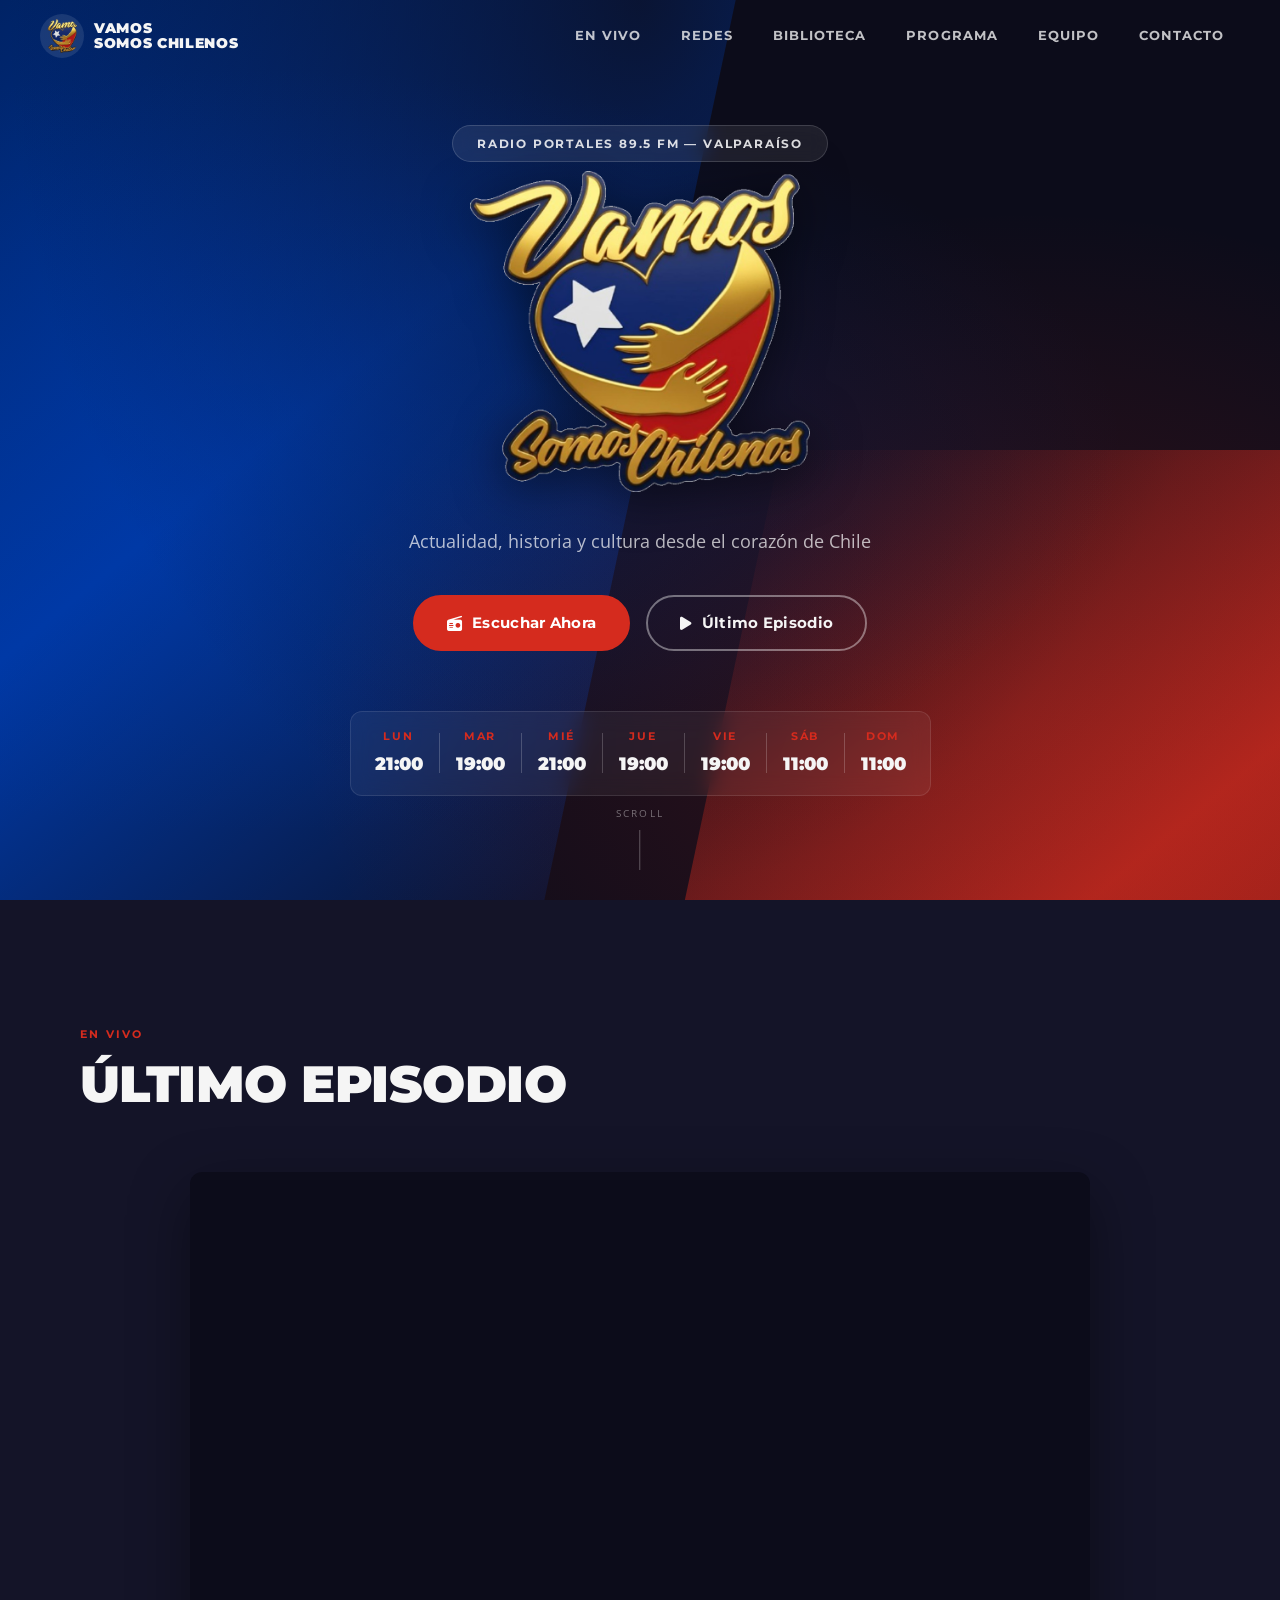
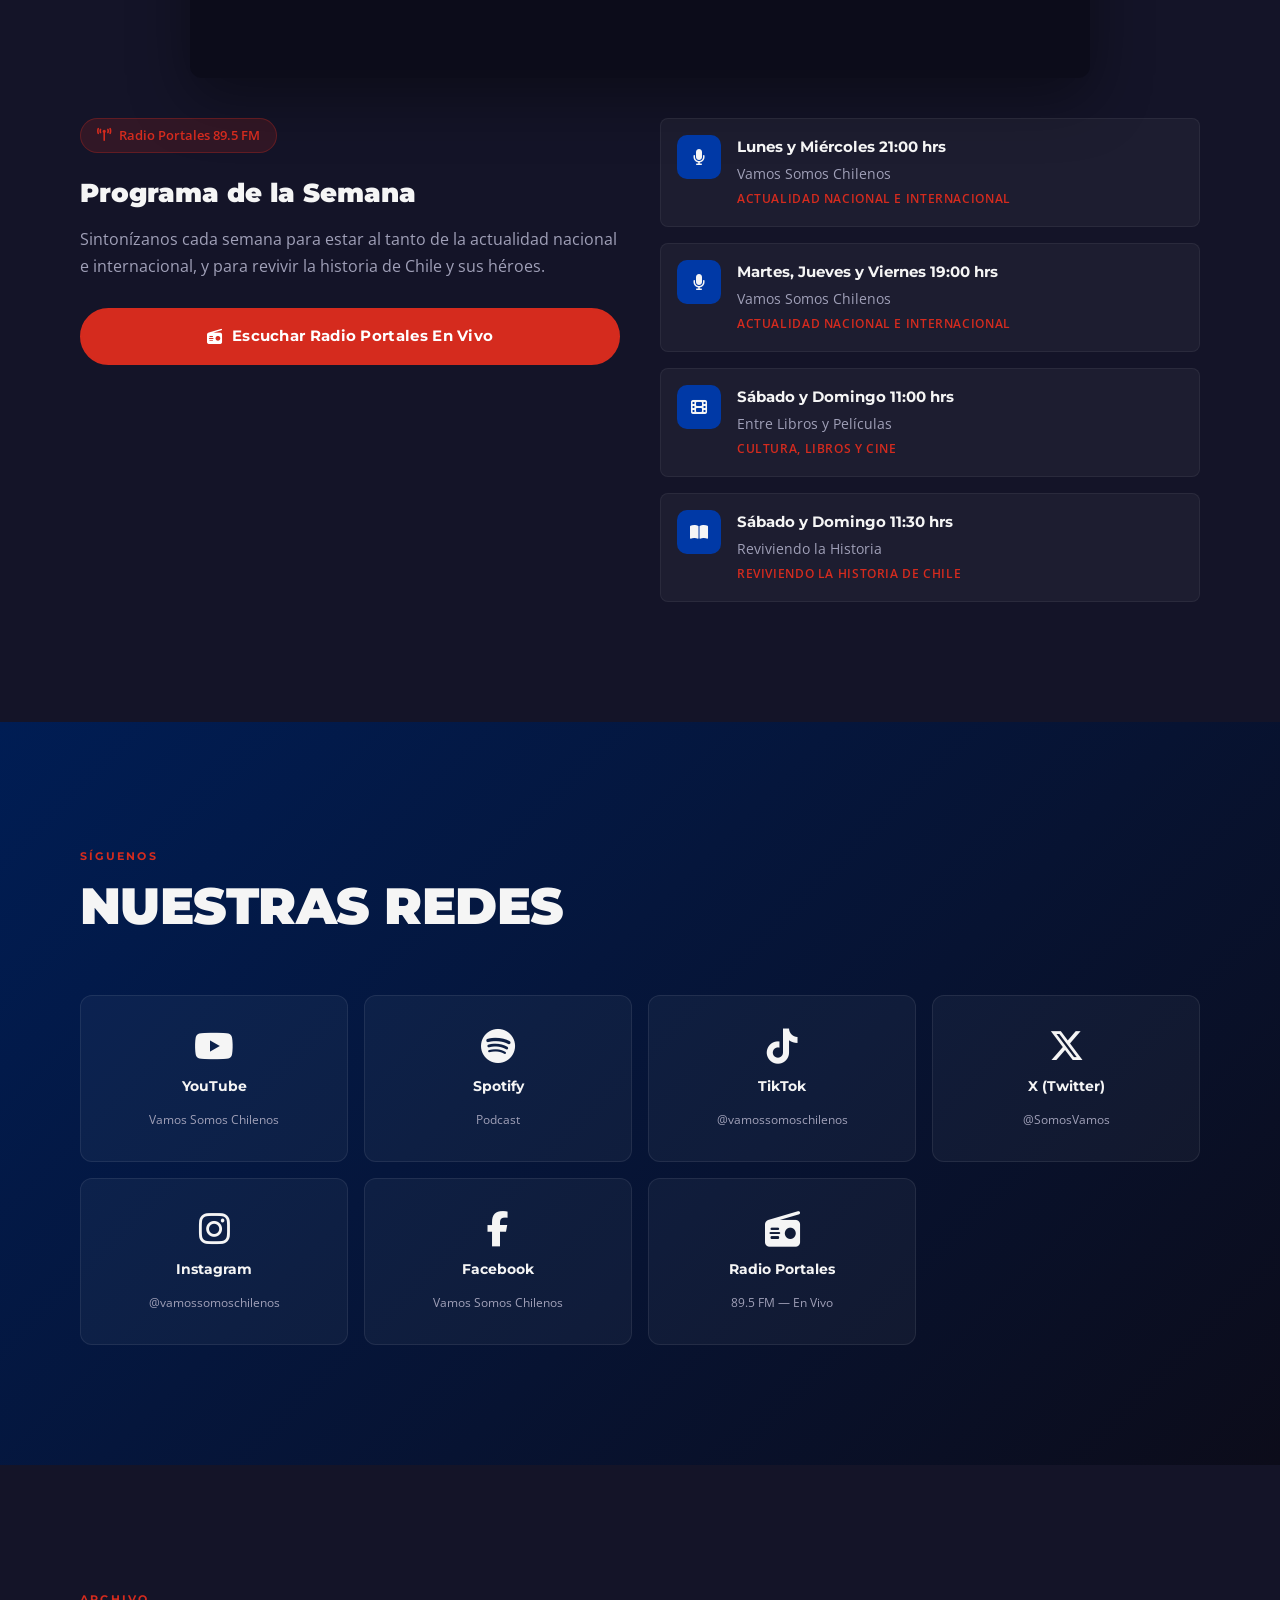
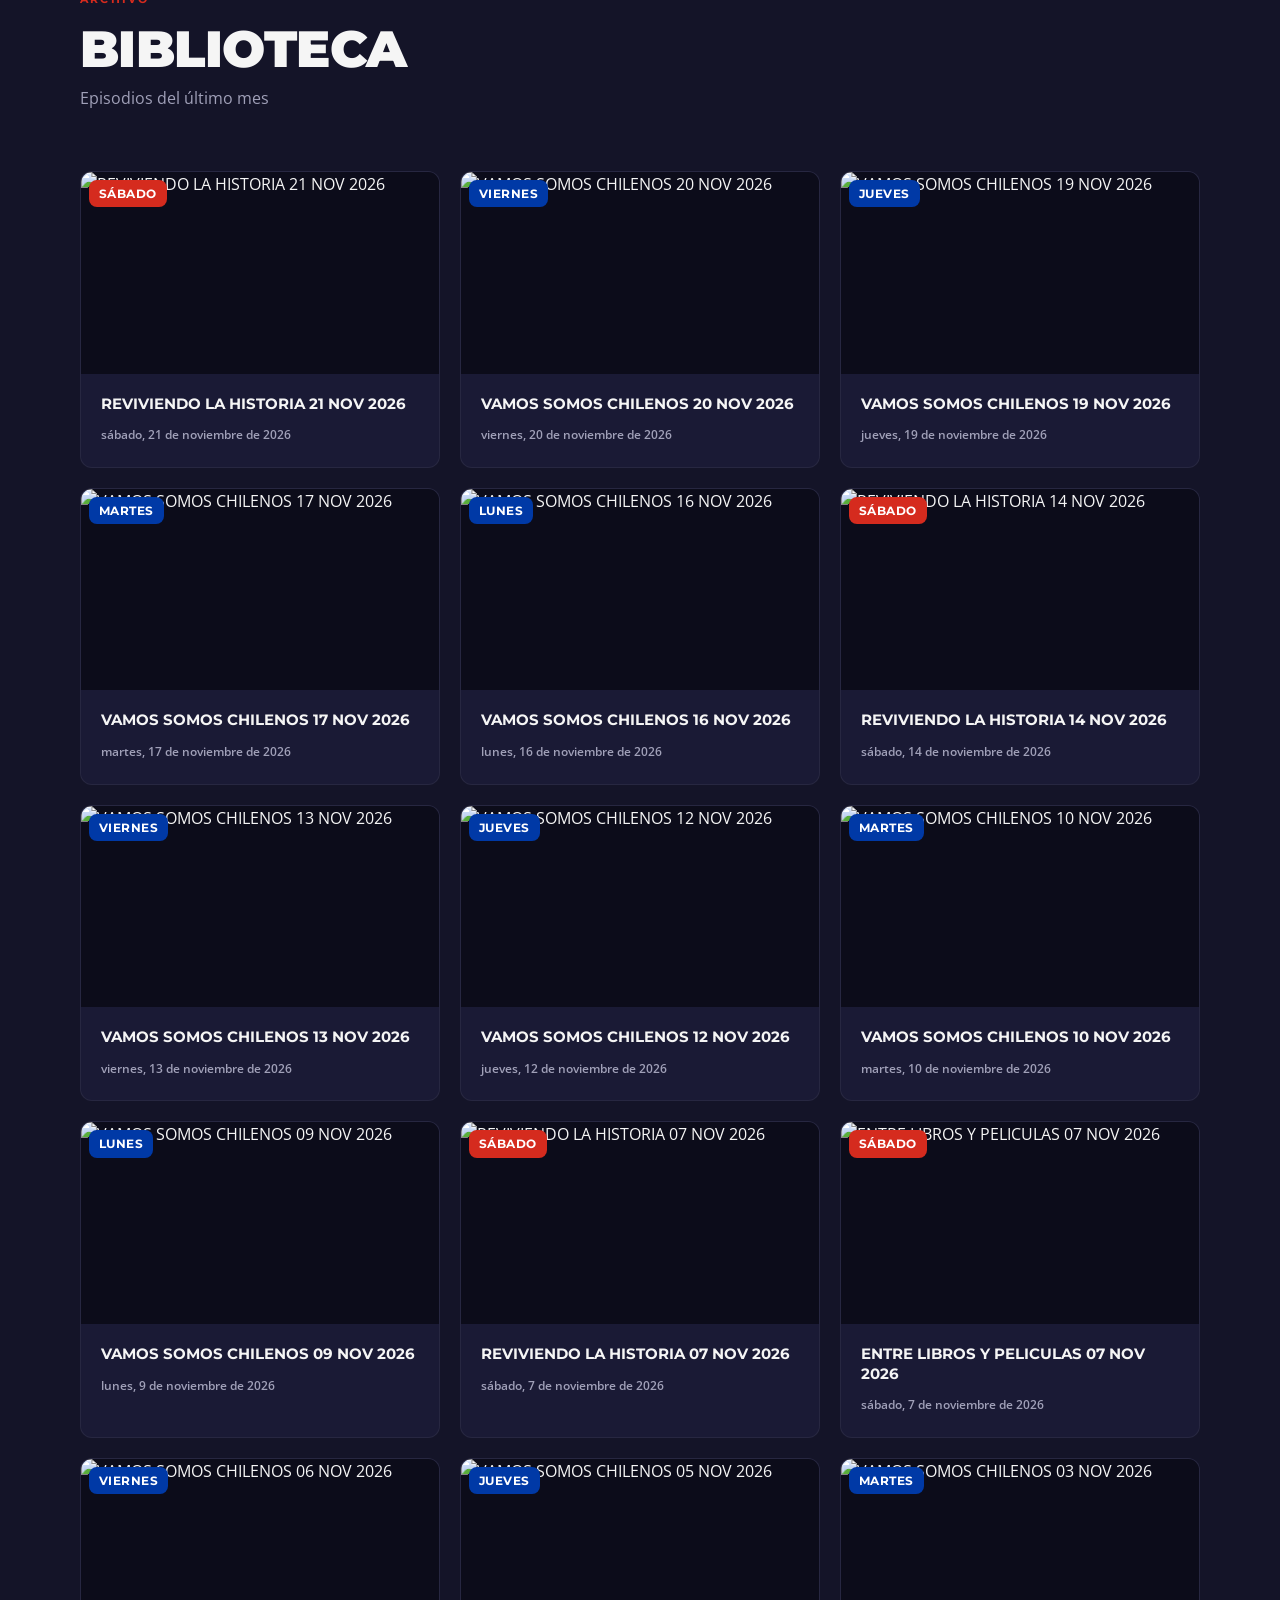
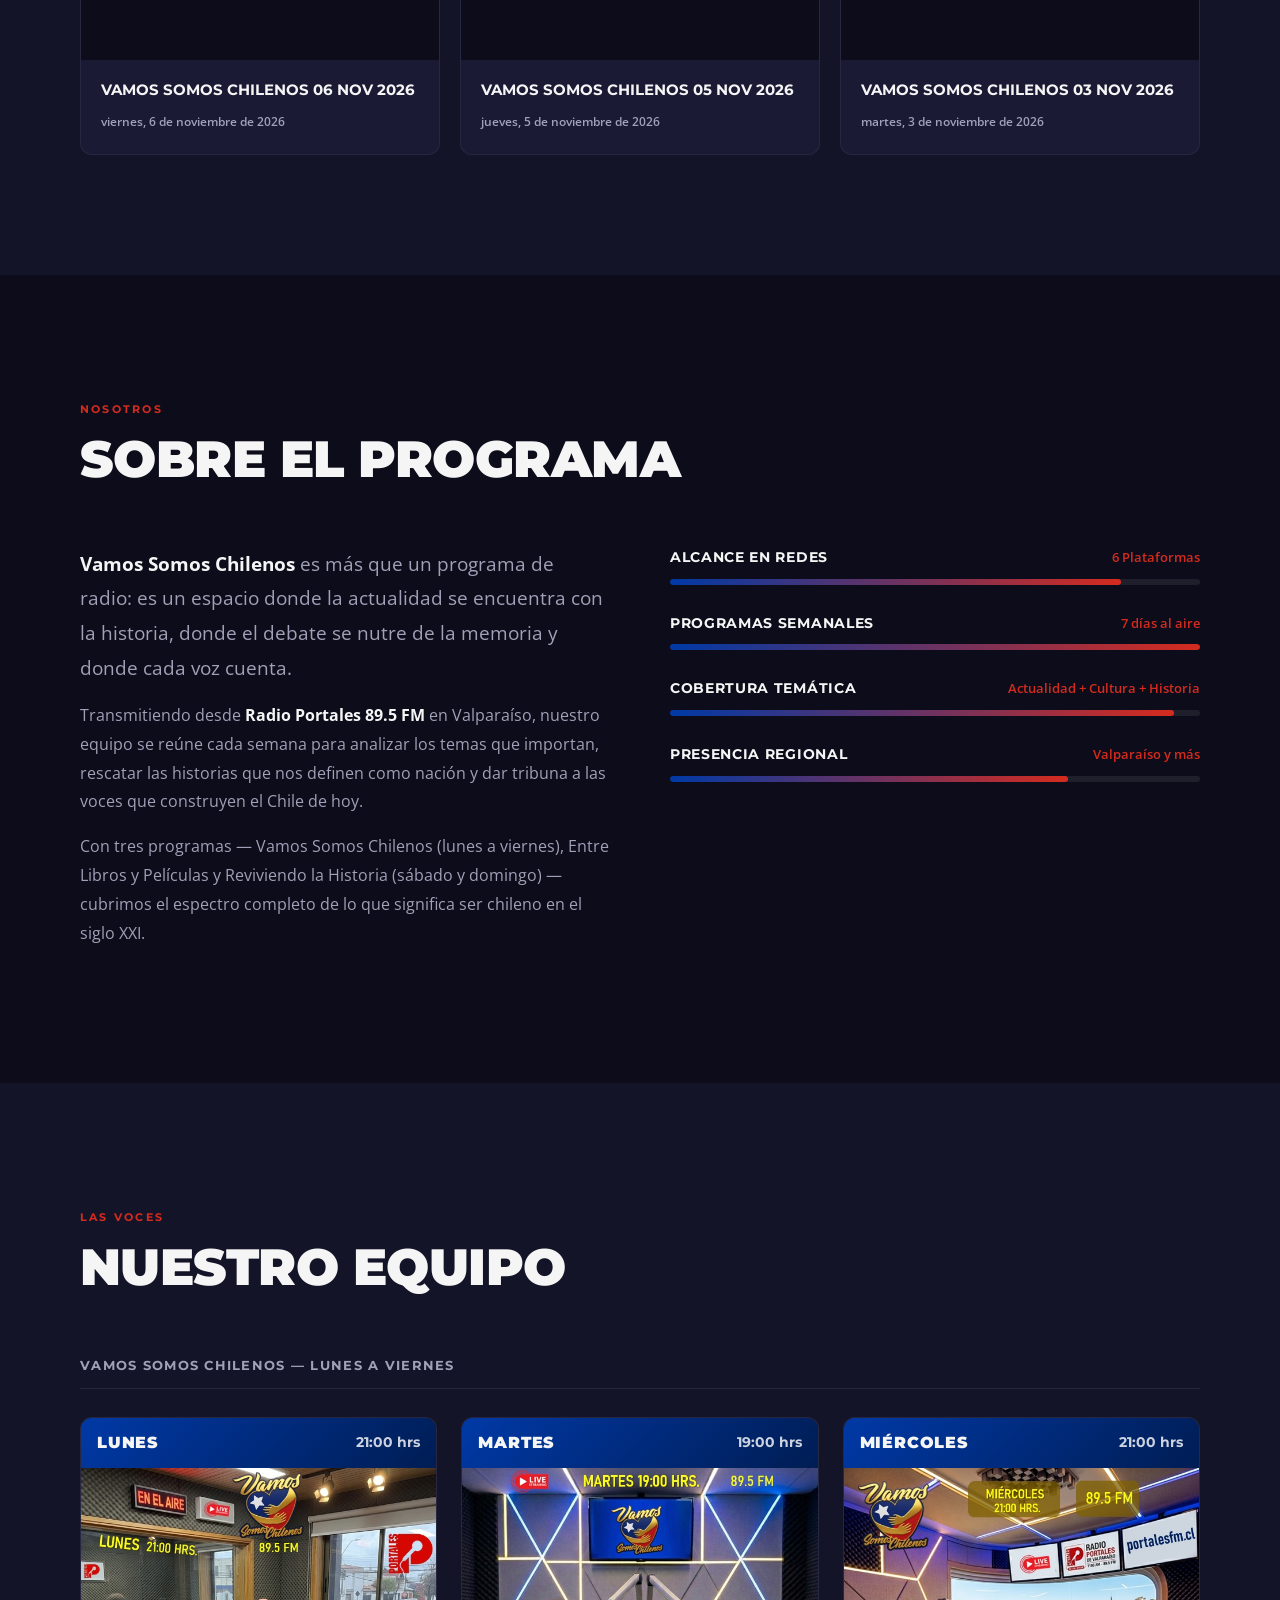
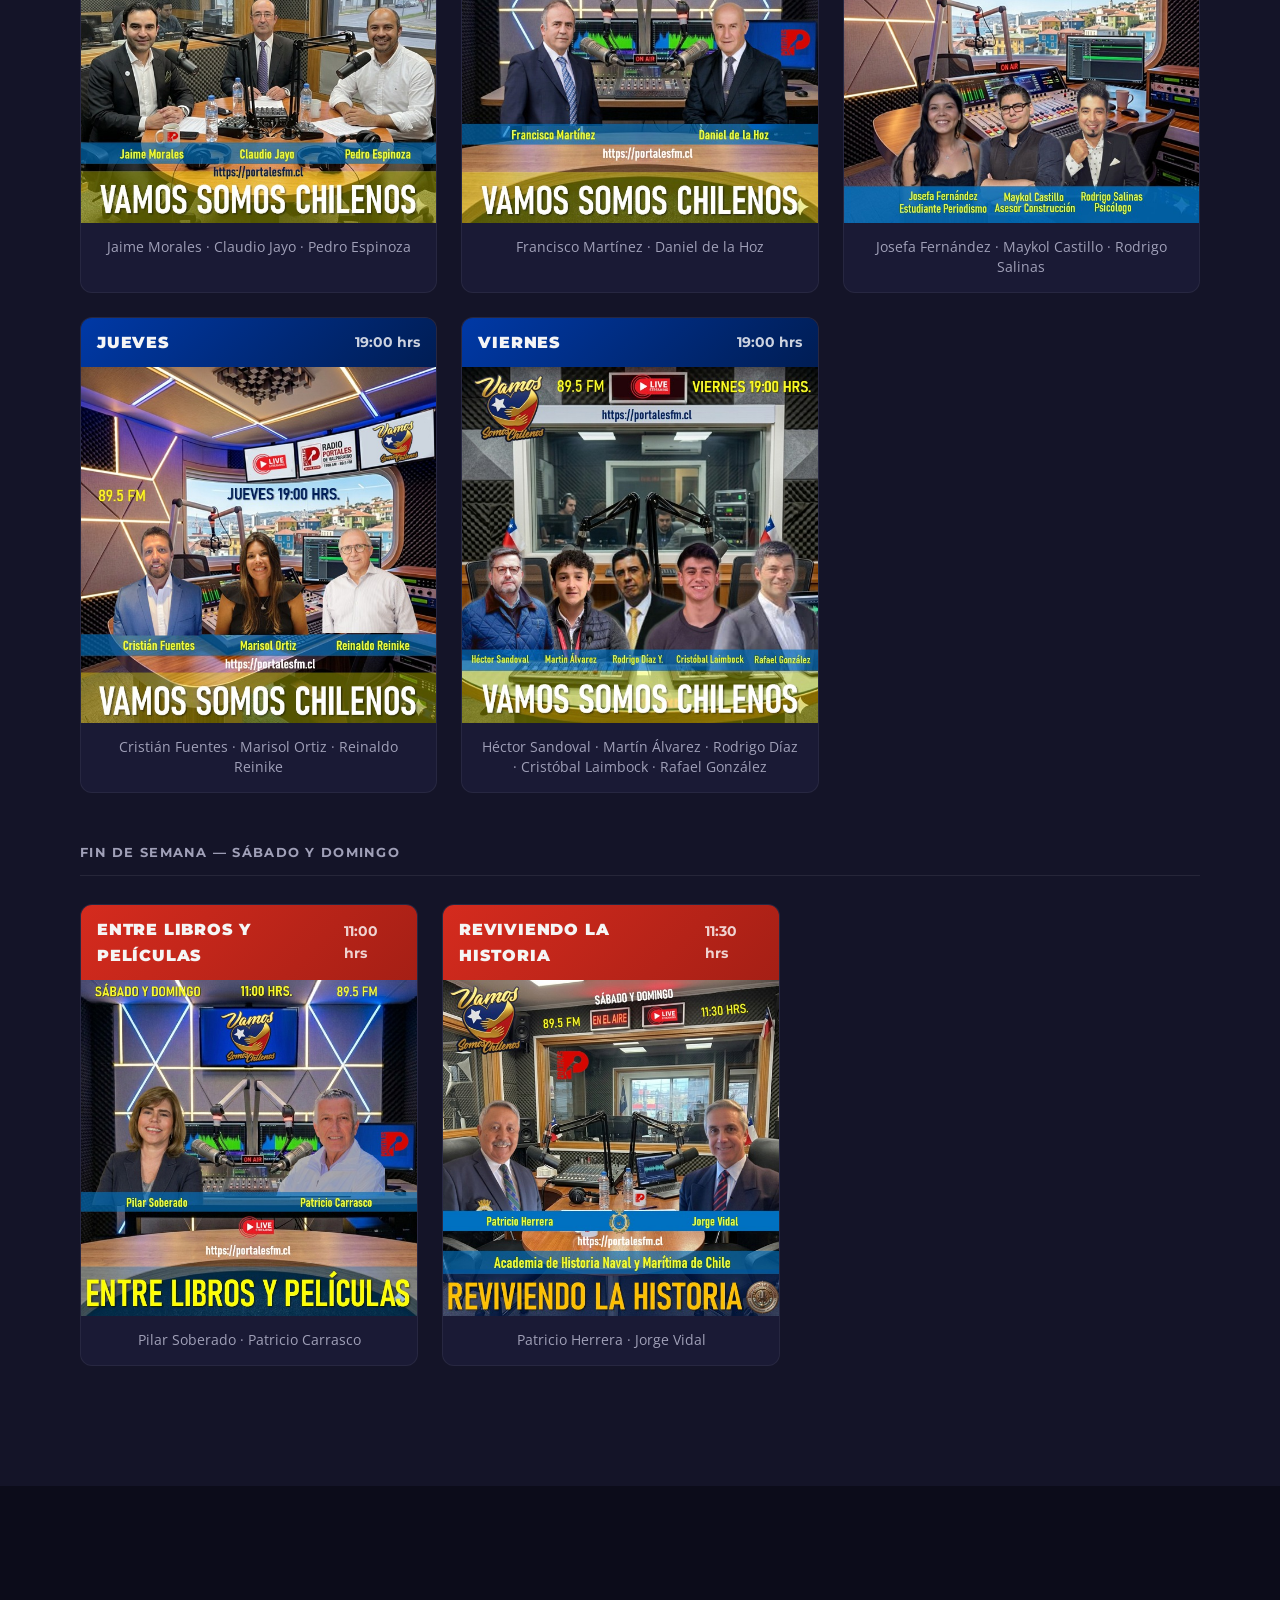
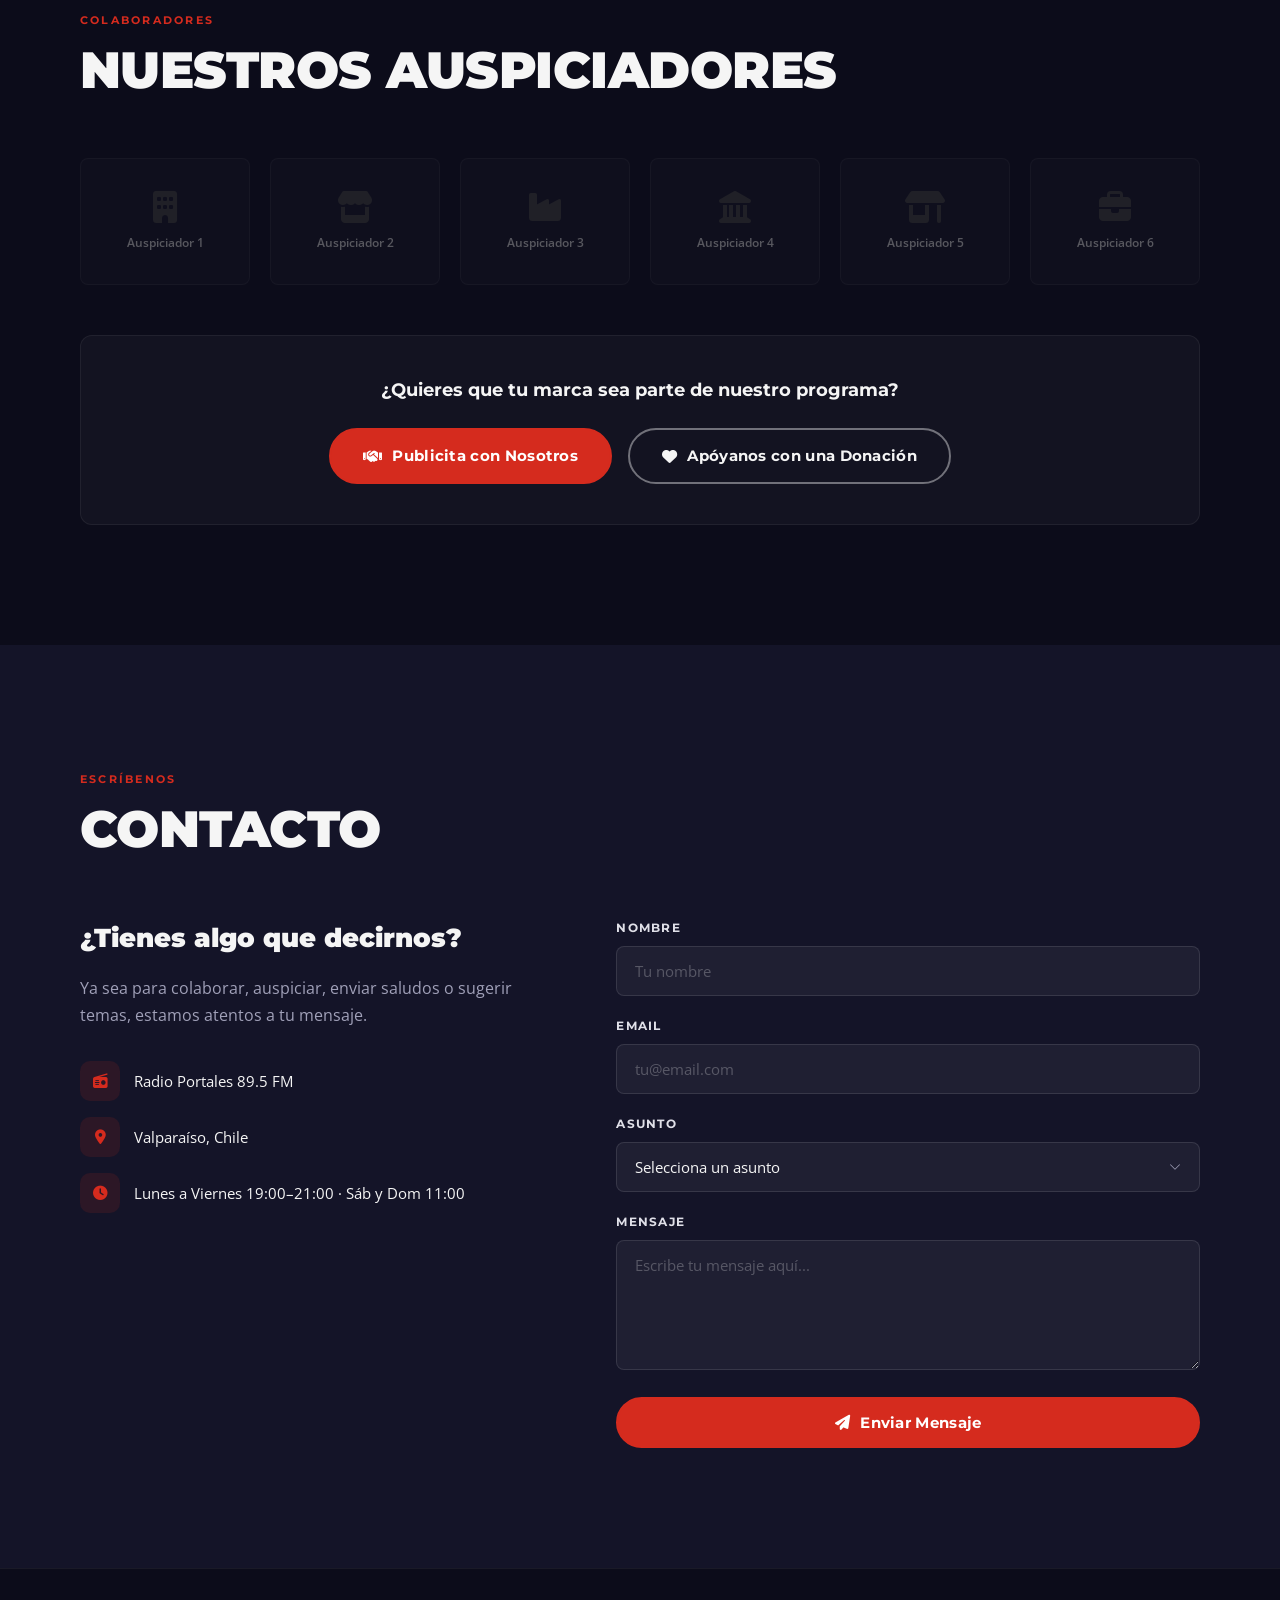
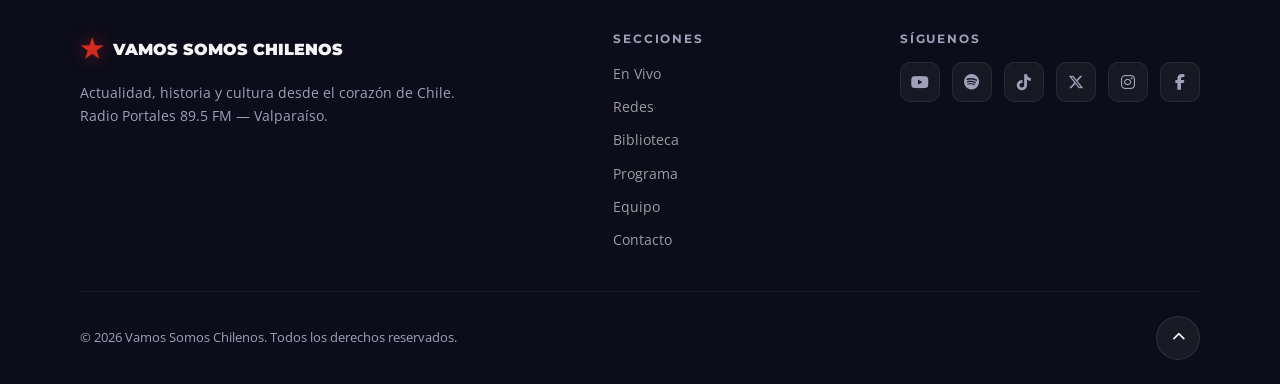
==== commit 05f78c91: "chore: update Biblioteca episodes (2026-11-22)" ====
--- a/index.html
+++ b/index.html
@@ -57,7 +57,7 @@
     <link rel="preload" as="style" href="https://cdnjs.cloudflare.com/ajax/libs/font-awesome/6.5.1/css/all.min.css" integrity="sha512-DTOQO9RWCH3ppGqcWaEA1BIZOC6xxalwEsw9c2QQeAIftl+Vegovlnee1c9QX4TctnWMn13TZye+giMm8e2LwA==" crossorigin="anonymous" referrerpolicy="no-referrer" onload="this.onload=null;this.rel='stylesheet'">
     <noscript><link rel="stylesheet" href="https://cdnjs.cloudflare.com/ajax/libs/font-awesome/6.5.1/css/all.min.css" integrity="sha512-DTOQO9RWCH3ppGqcWaEA1BIZOC6xxalwEsw9c2QQeAIftl+Vegovlnee1c9QX4TctnWMn13TZye+giMm8e2LwA==" crossorigin="anonymous" referrerpolicy="no-referrer"></noscript>
 
-    <link rel="stylesheet" href="css/styles.css?v=2026112121">
+    <link rel="stylesheet" href="css/styles.css?v=2026112220">
 
     <!-- Structured Data (JSON-LD) -->
     <script type="application/ld+json">
@@ -1103,6 +1103,6 @@
         </div>
     </footer>
 
-    <script src="js/main.js?v=2026112121"></script>
+    <script src="js/main.js?v=2026112220"></script>
 </body>
 </html>
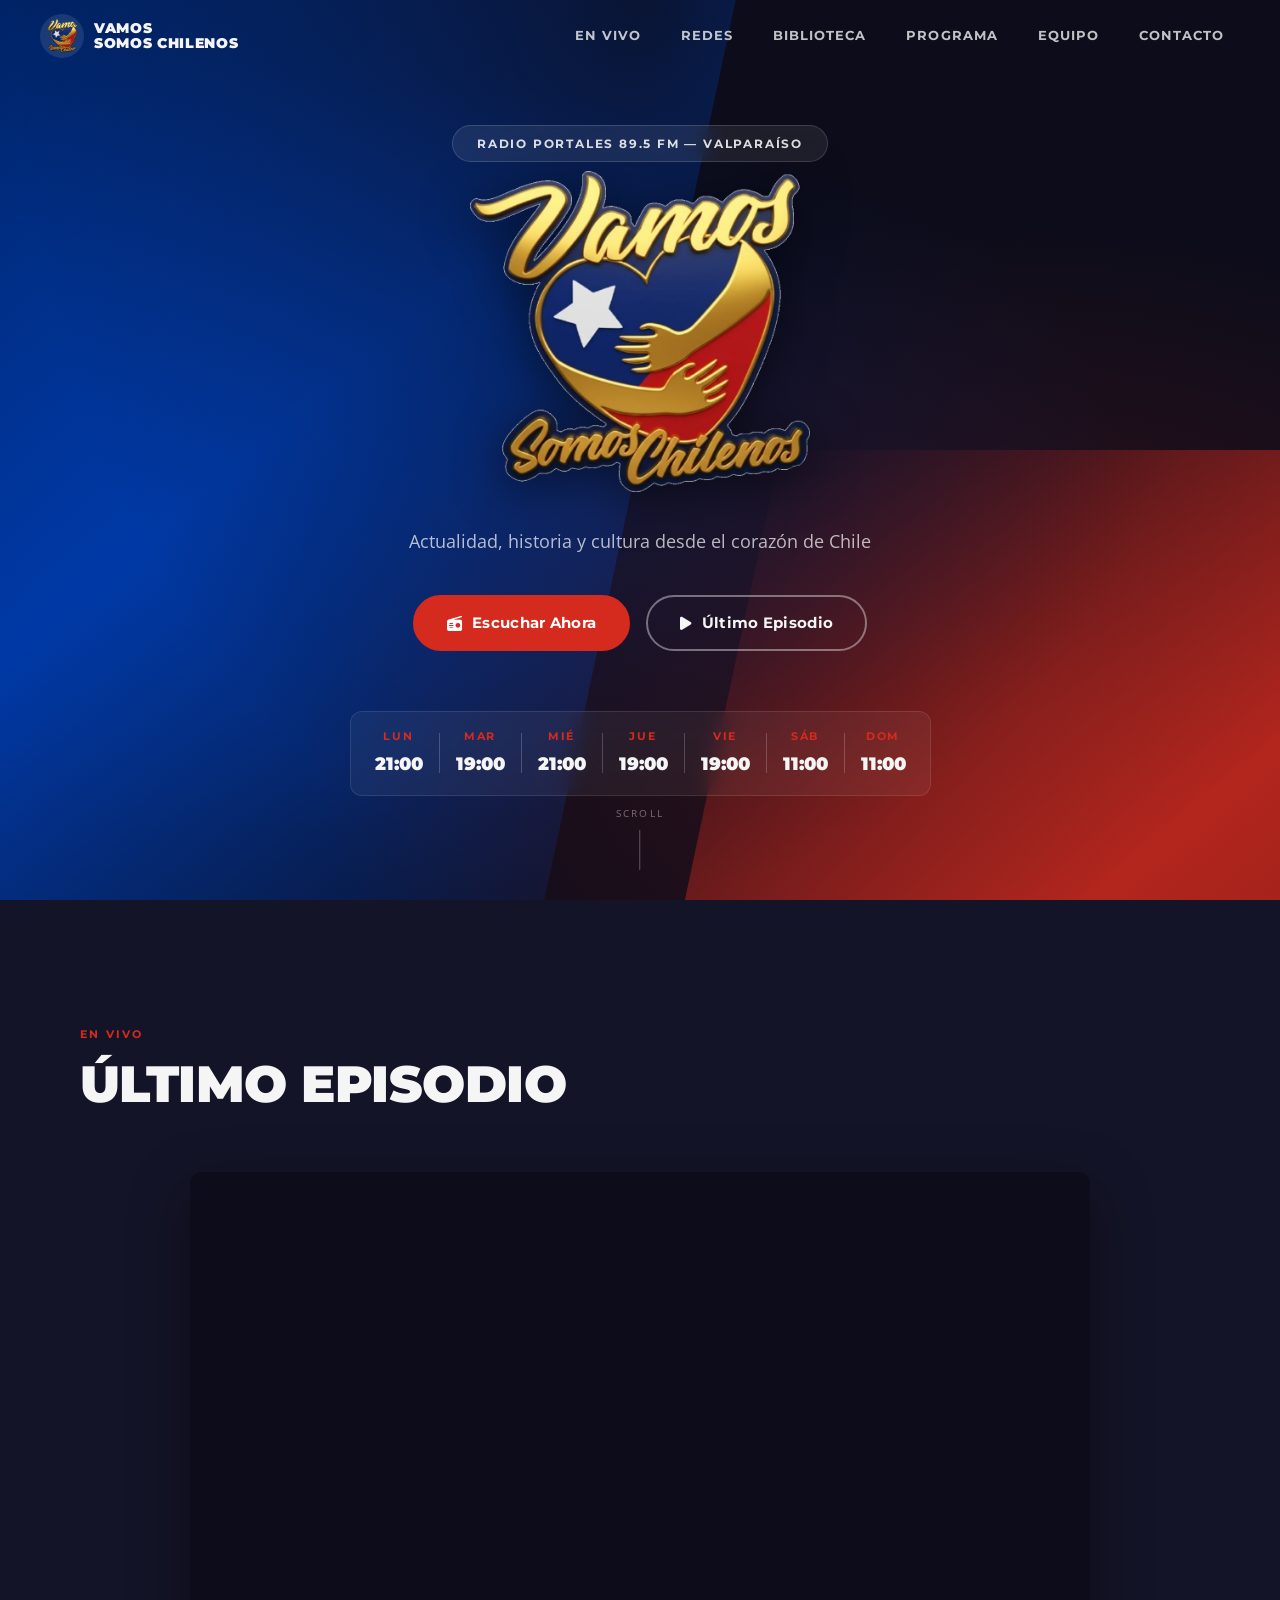
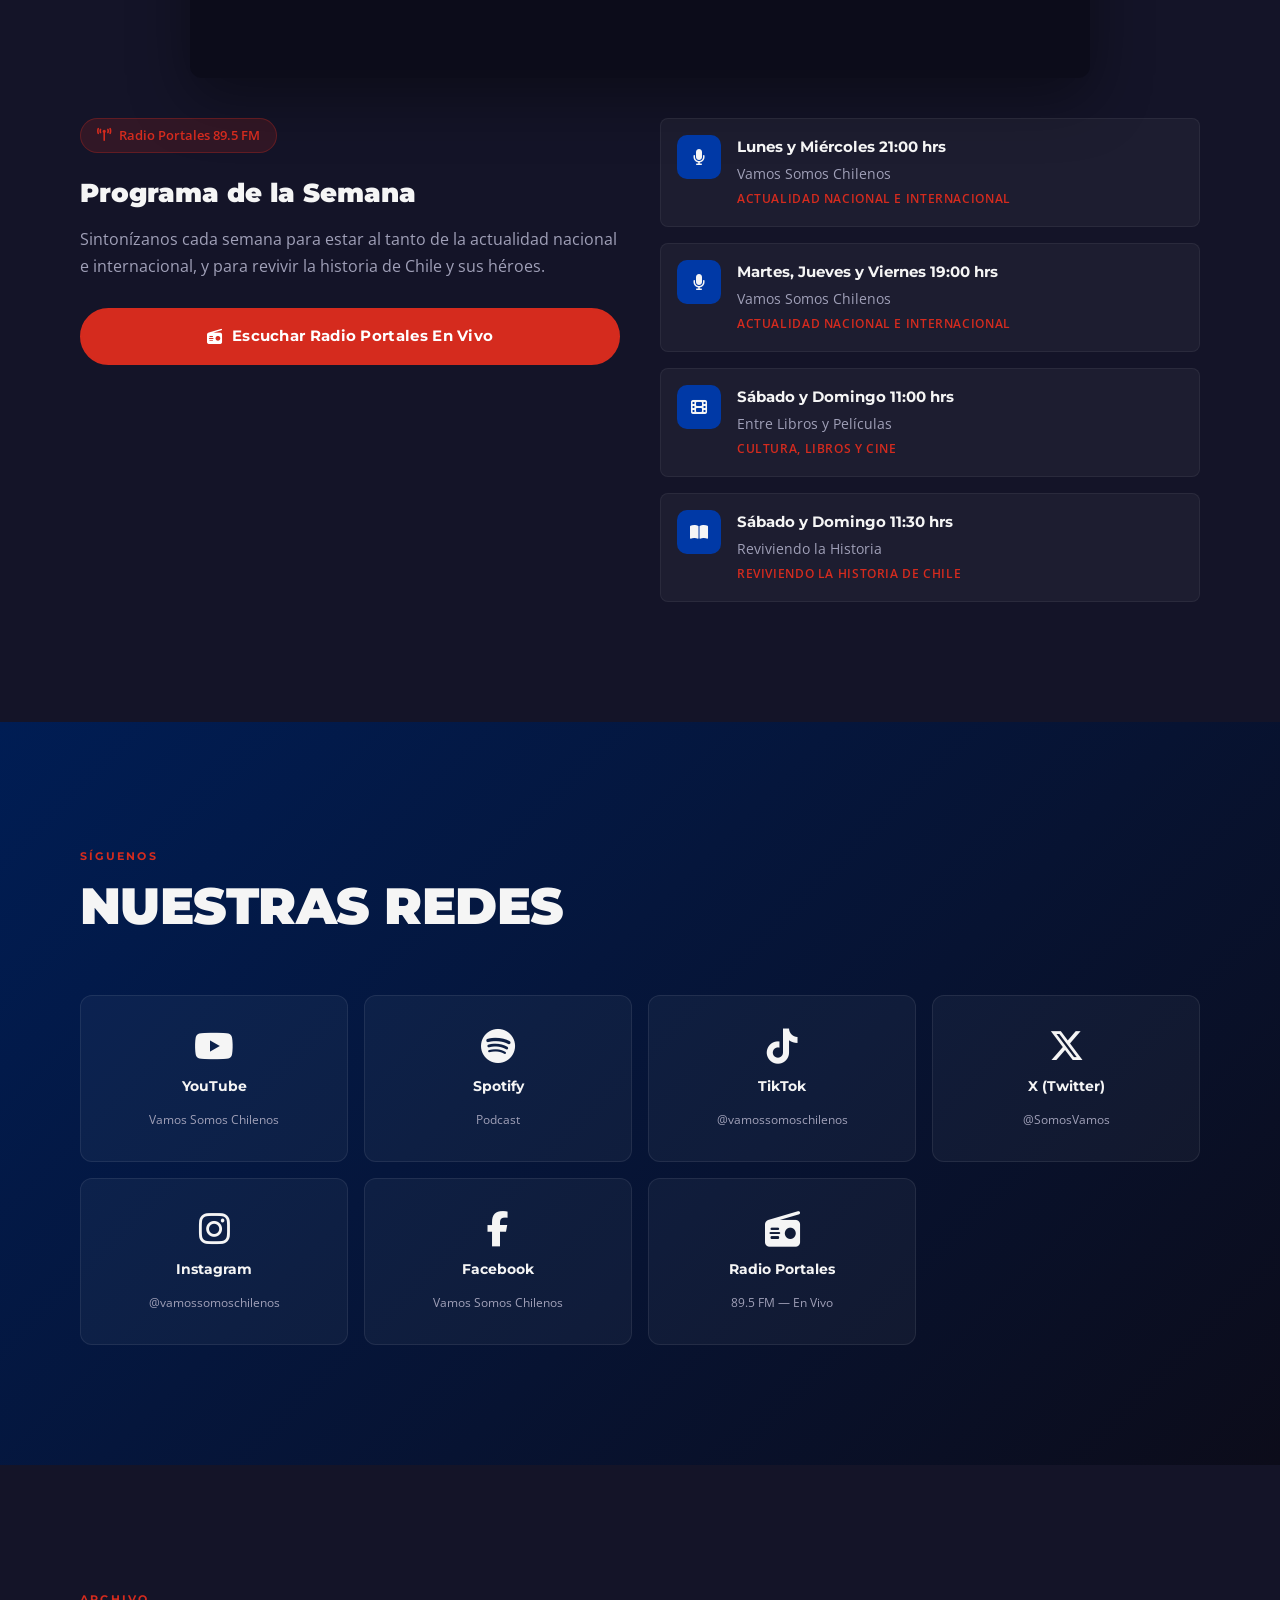
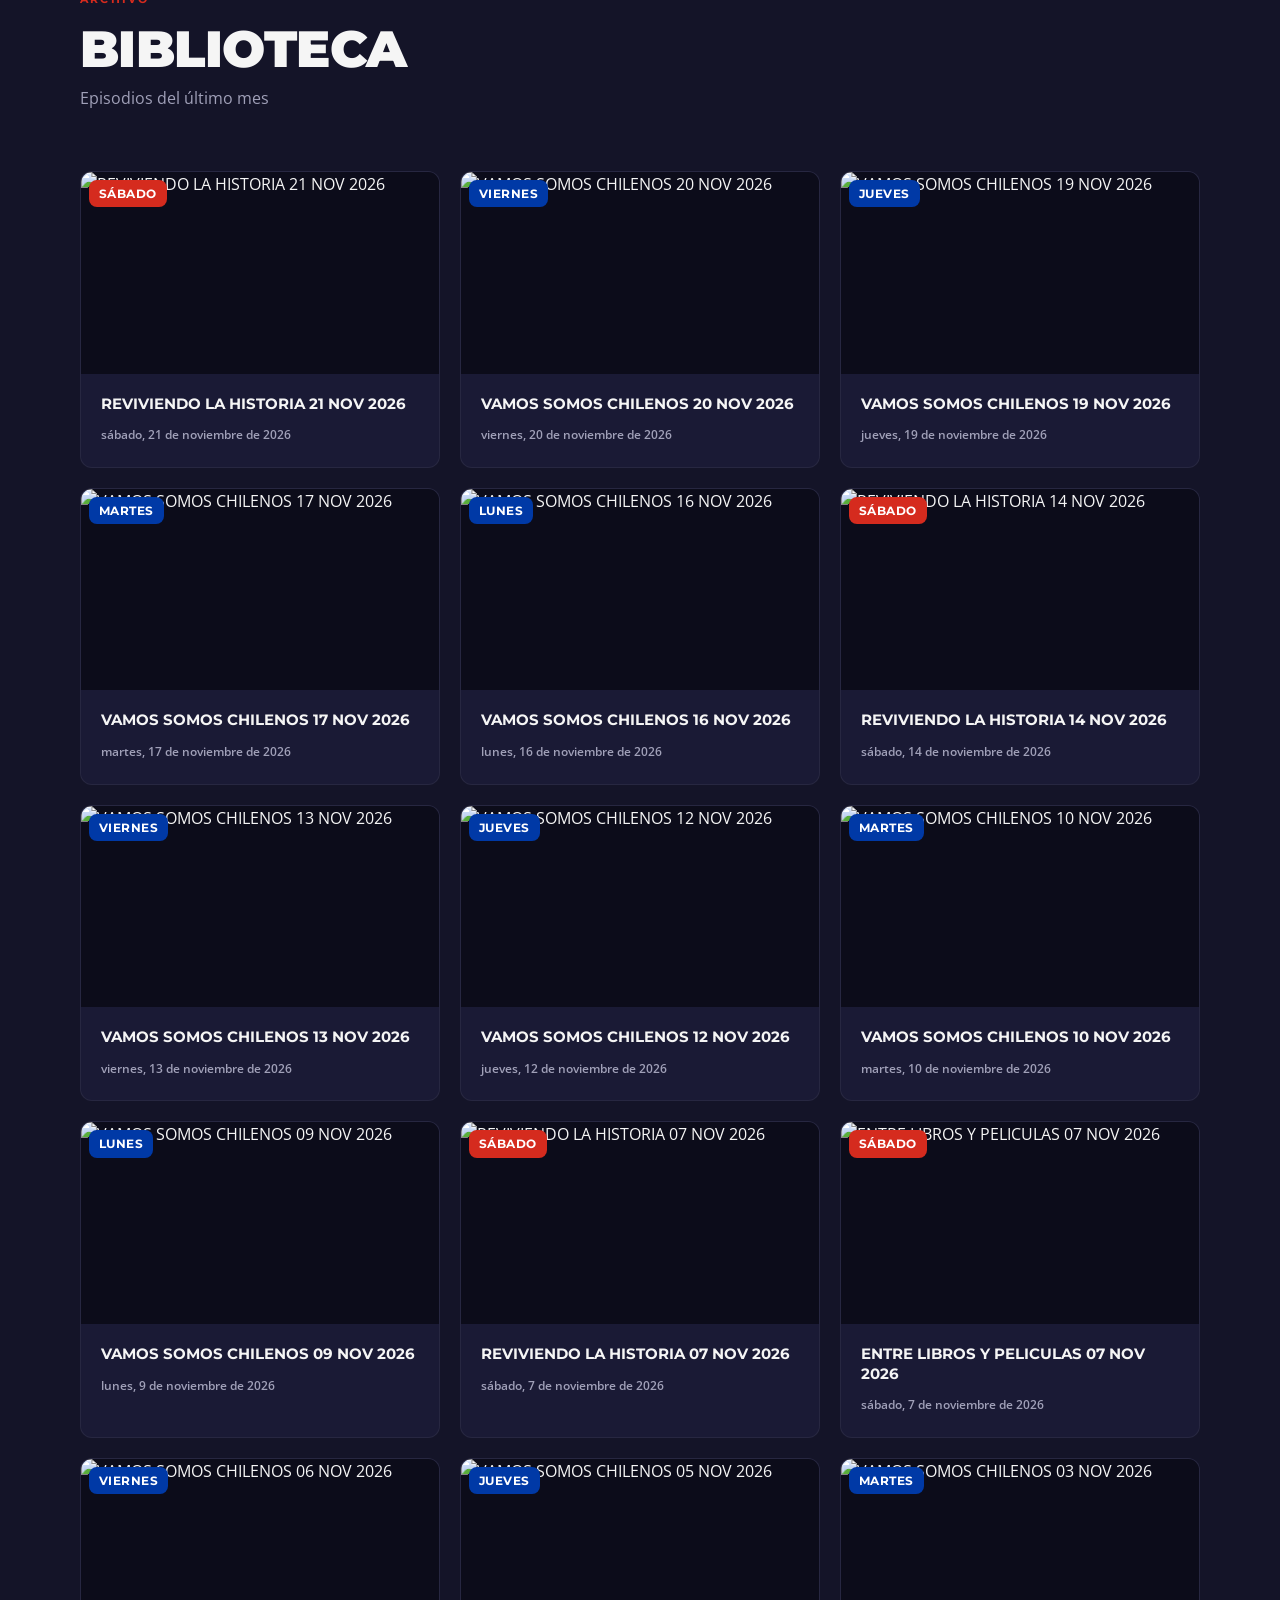
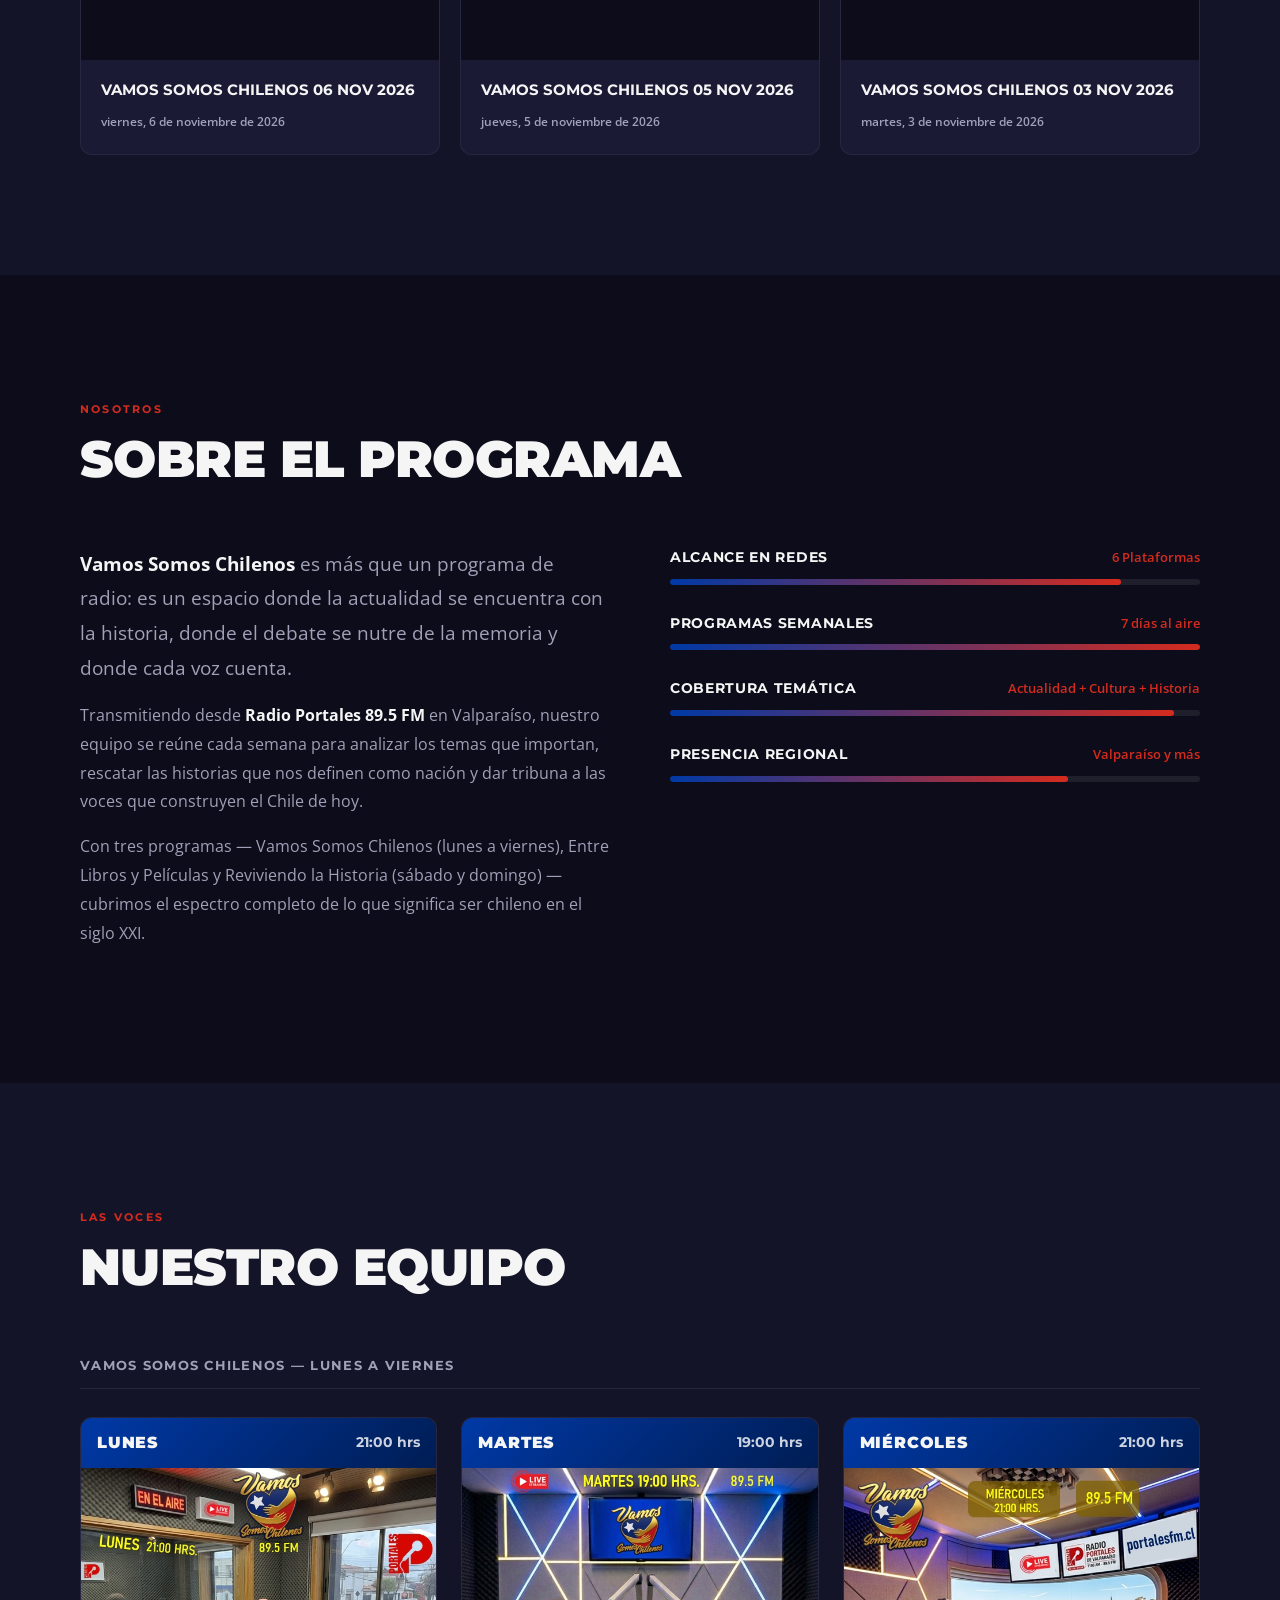
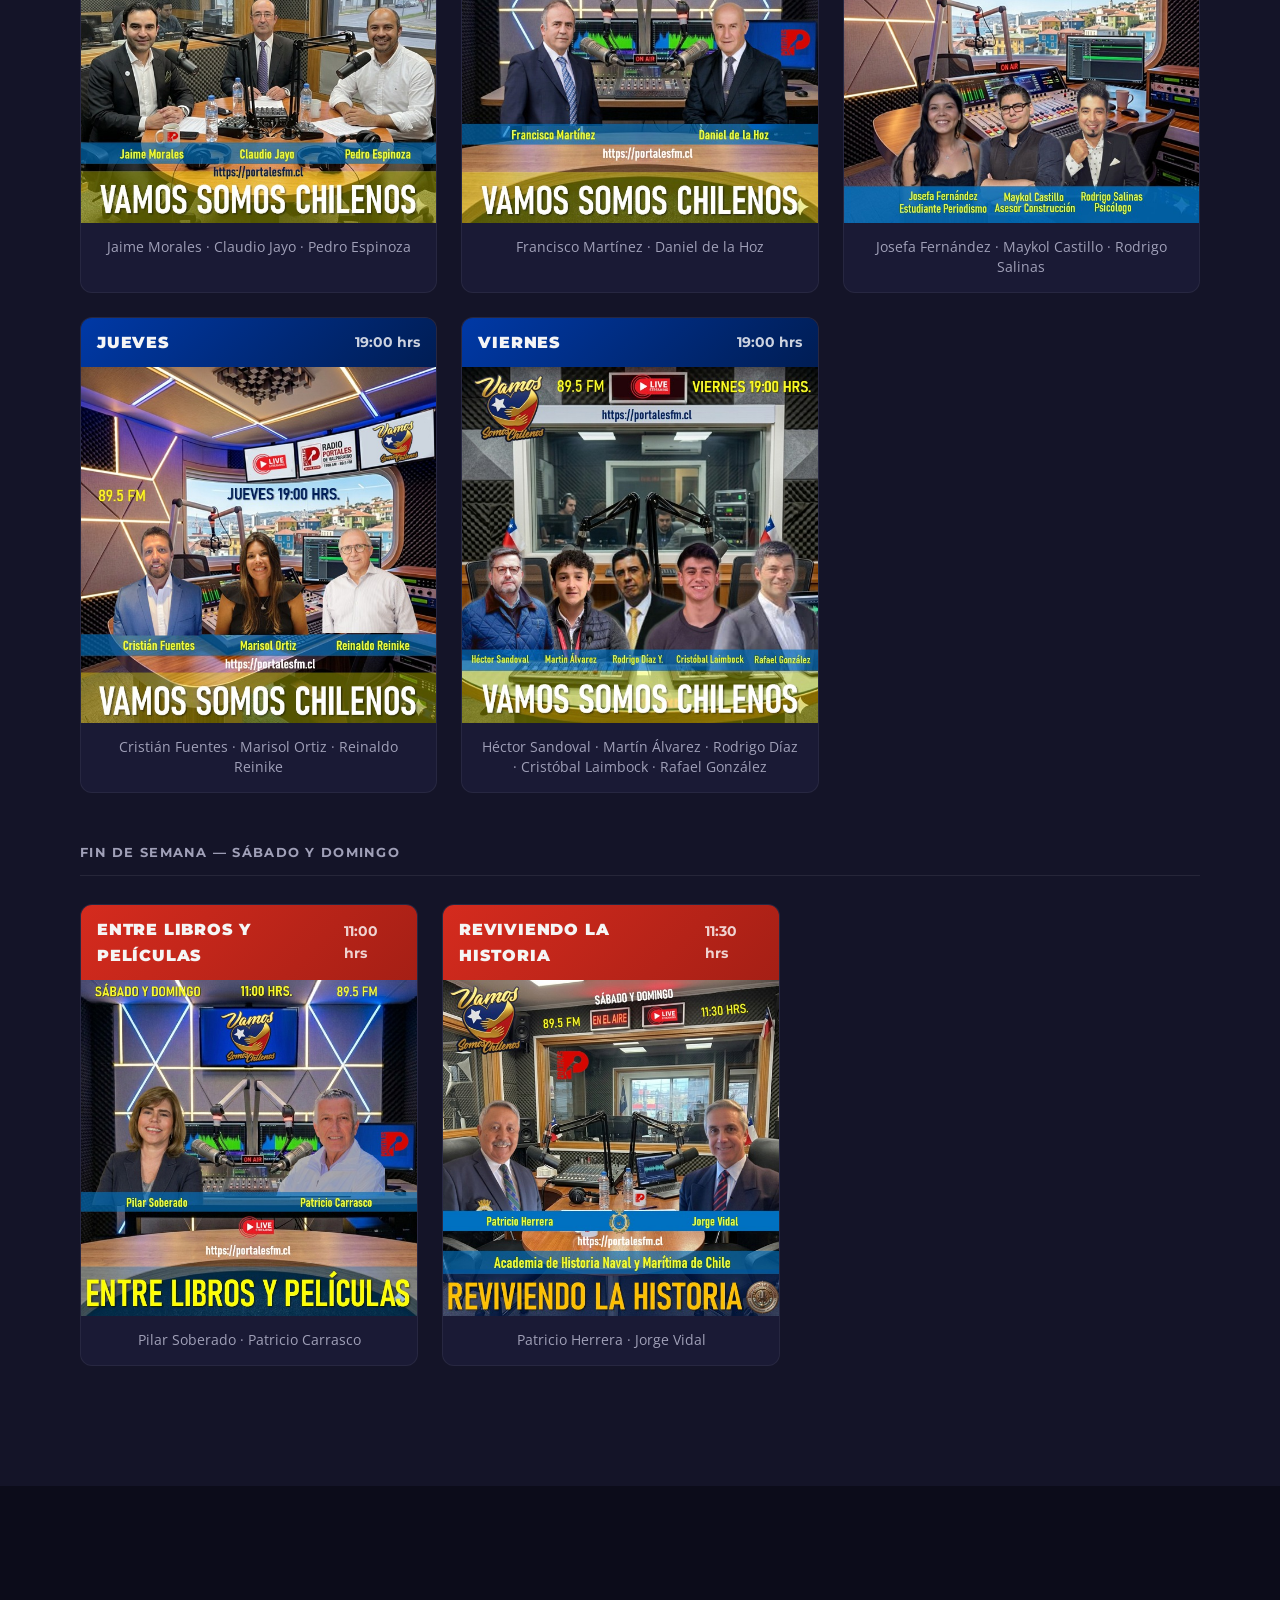
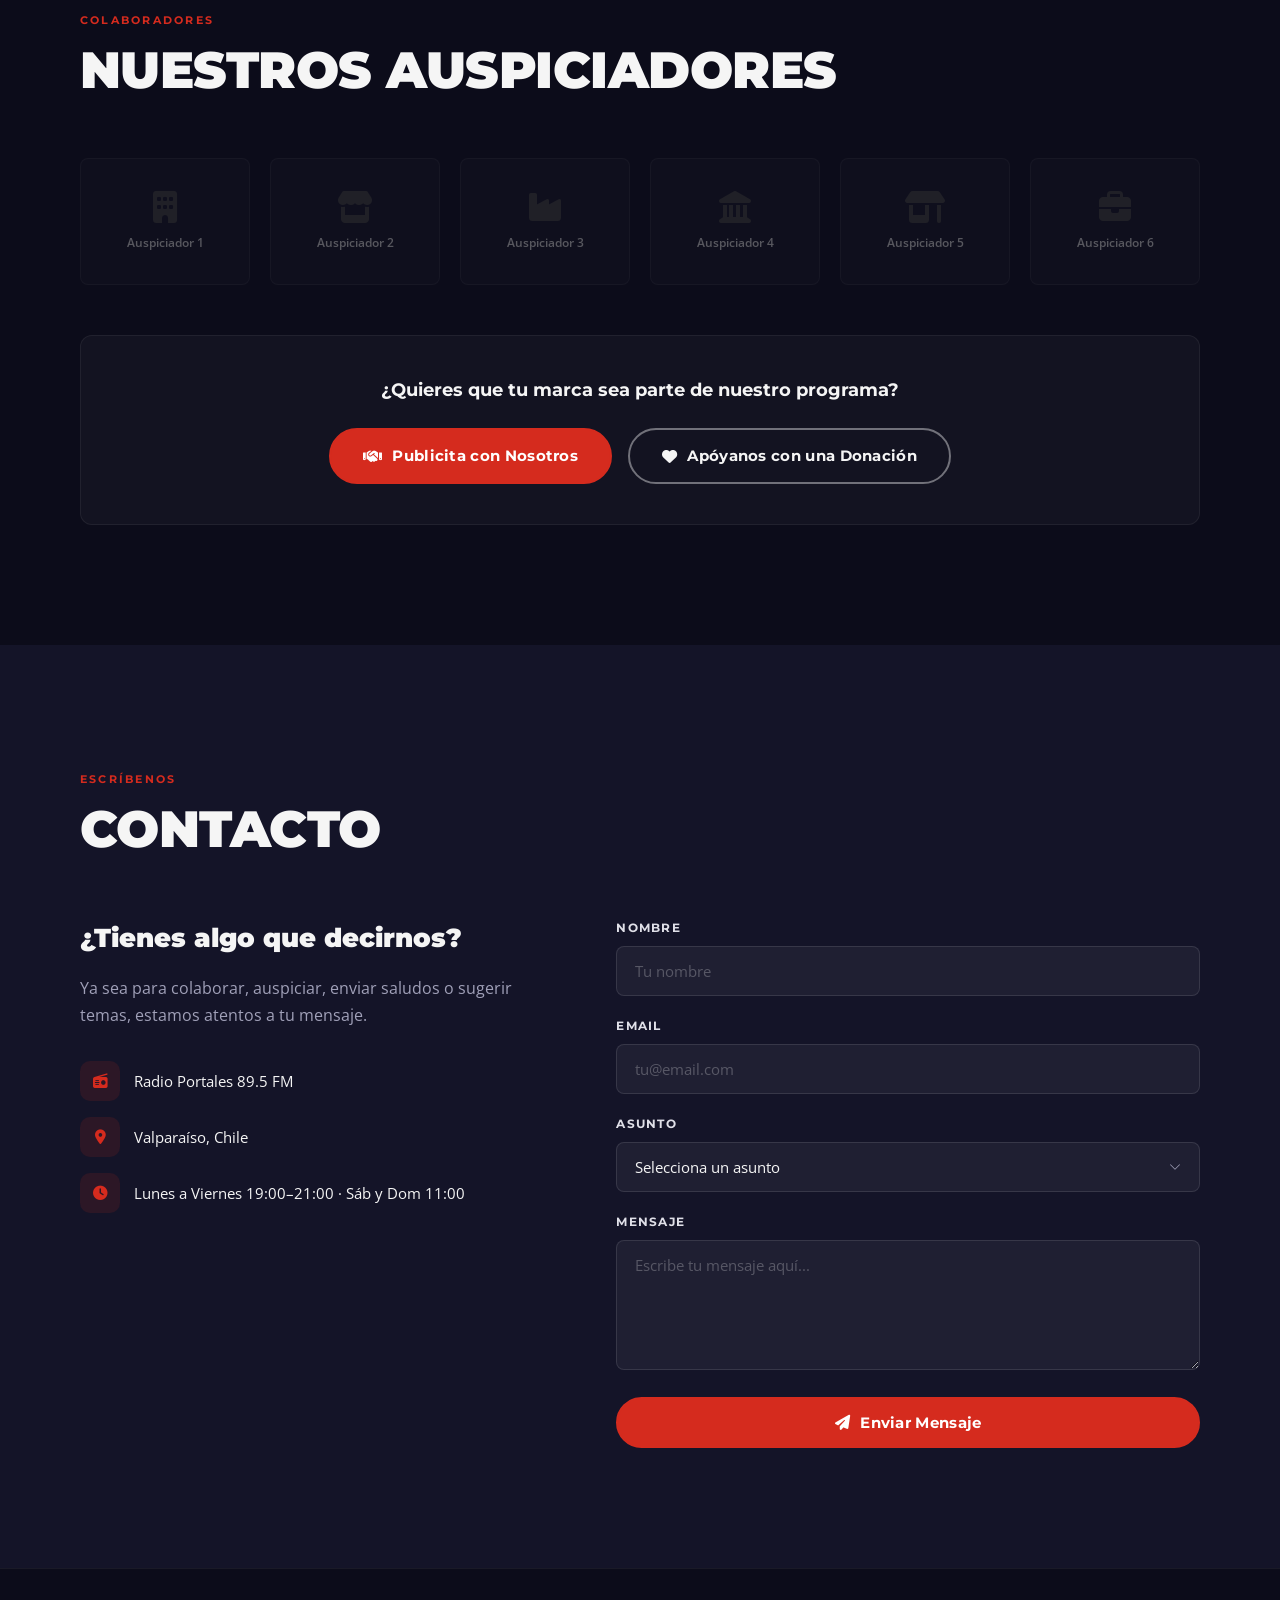
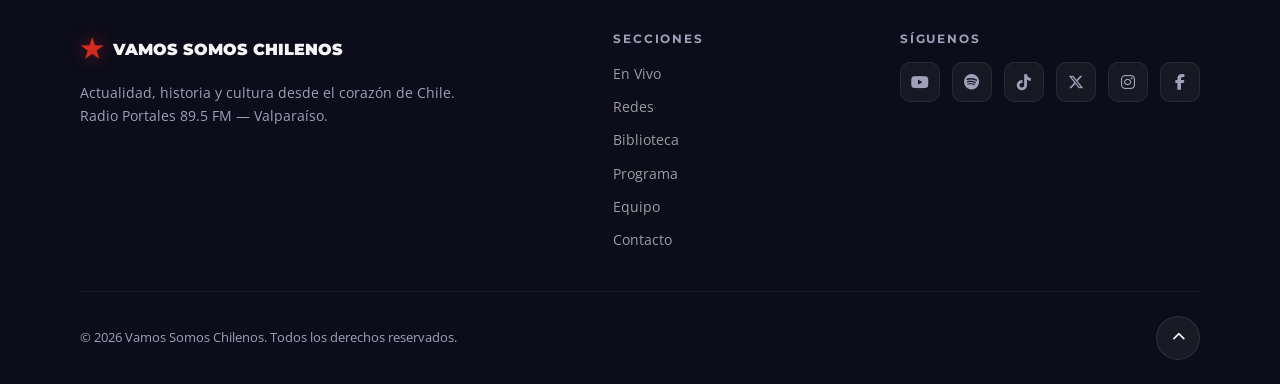
==== commit 33783b4f: "chore: update Biblioteca episodes (2026-11-22)" ====
--- a/index.html
+++ b/index.html
@@ -57,7 +57,7 @@
     <link rel="preload" as="style" href="https://cdnjs.cloudflare.com/ajax/libs/font-awesome/6.5.1/css/all.min.css" integrity="sha512-DTOQO9RWCH3ppGqcWaEA1BIZOC6xxalwEsw9c2QQeAIftl+Vegovlnee1c9QX4TctnWMn13TZye+giMm8e2LwA==" crossorigin="anonymous" referrerpolicy="no-referrer" onload="this.onload=null;this.rel='stylesheet'">
     <noscript><link rel="stylesheet" href="https://cdnjs.cloudflare.com/ajax/libs/font-awesome/6.5.1/css/all.min.css" integrity="sha512-DTOQO9RWCH3ppGqcWaEA1BIZOC6xxalwEsw9c2QQeAIftl+Vegovlnee1c9QX4TctnWMn13TZye+giMm8e2LwA==" crossorigin="anonymous" referrerpolicy="no-referrer"></noscript>
 
-    <link rel="stylesheet" href="css/styles.css?v=2026112220">
+    <link rel="stylesheet" href="css/styles.css?v=2026112221">
 
     <!-- Structured Data (JSON-LD) -->
     <script type="application/ld+json">
@@ -1103,6 +1103,6 @@
         </div>
     </footer>
 
-    <script src="js/main.js?v=2026112220"></script>
+    <script src="js/main.js?v=2026112221"></script>
 </body>
 </html>
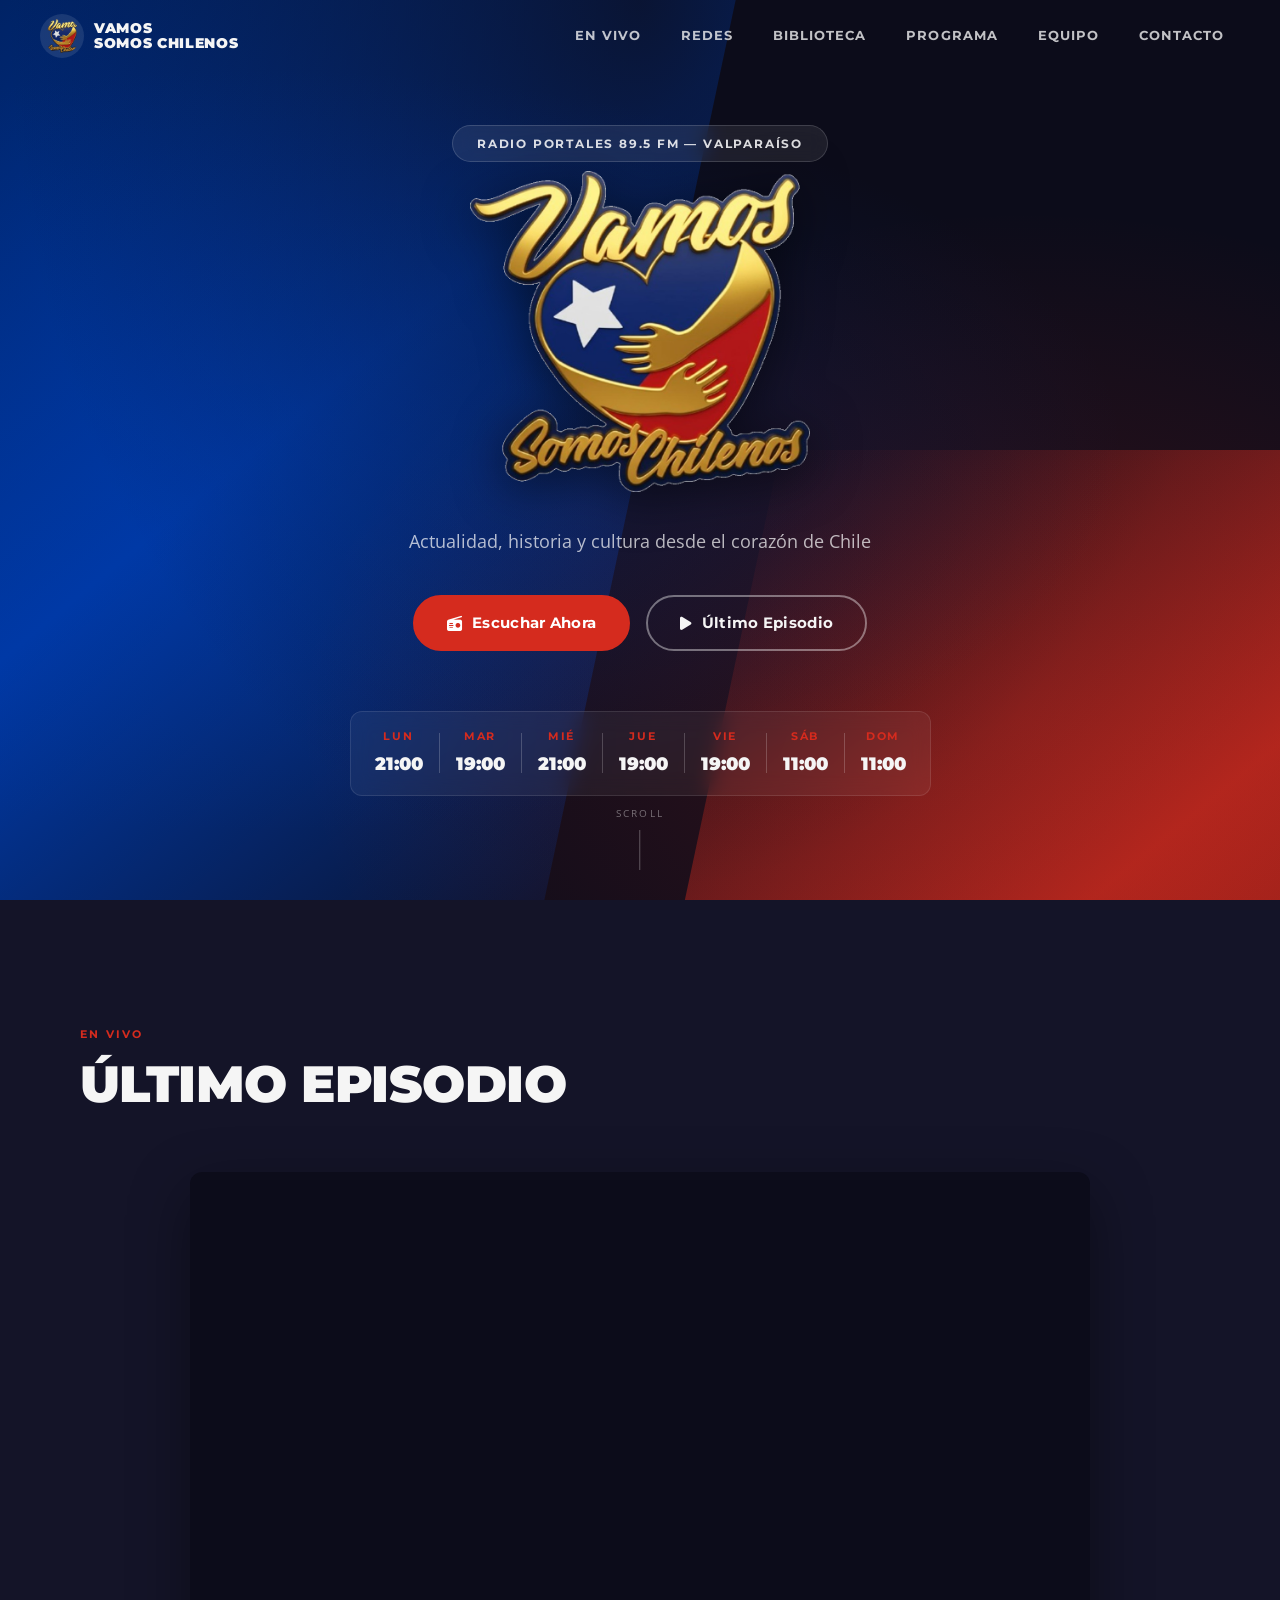
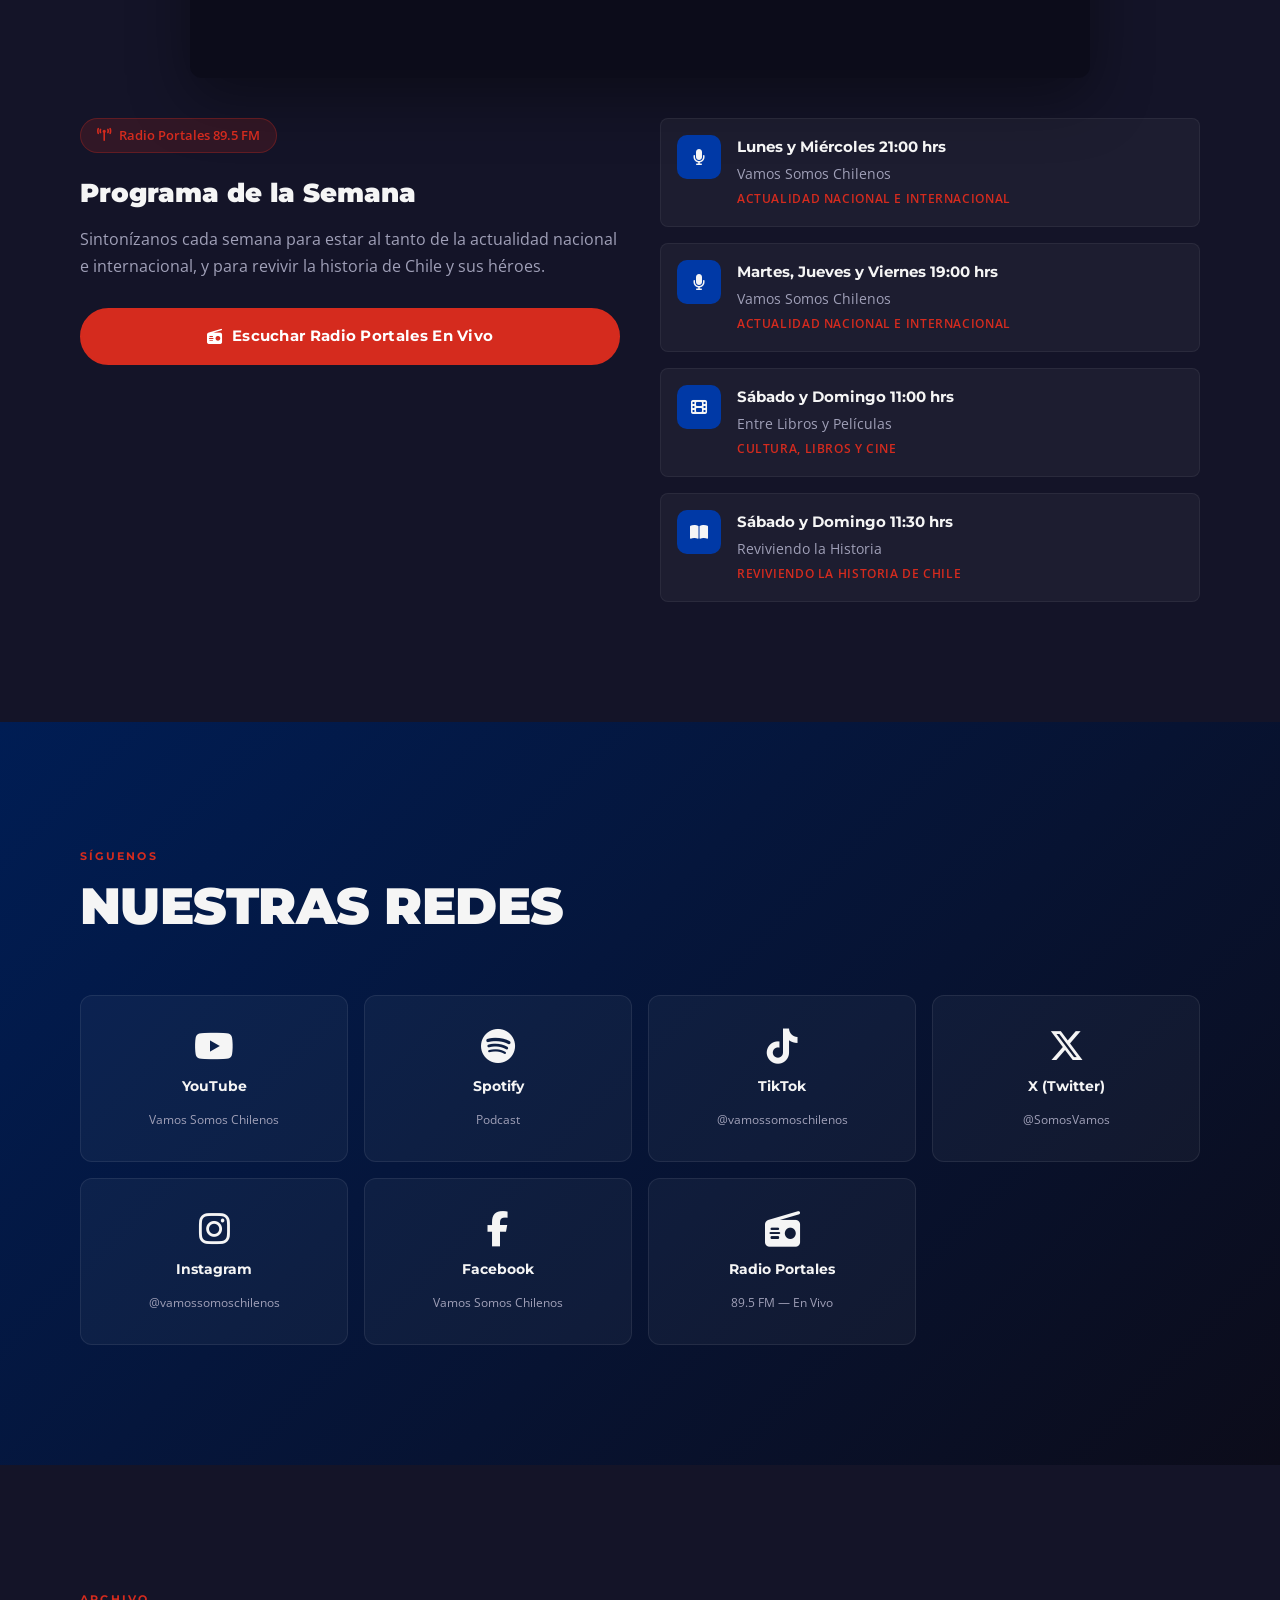
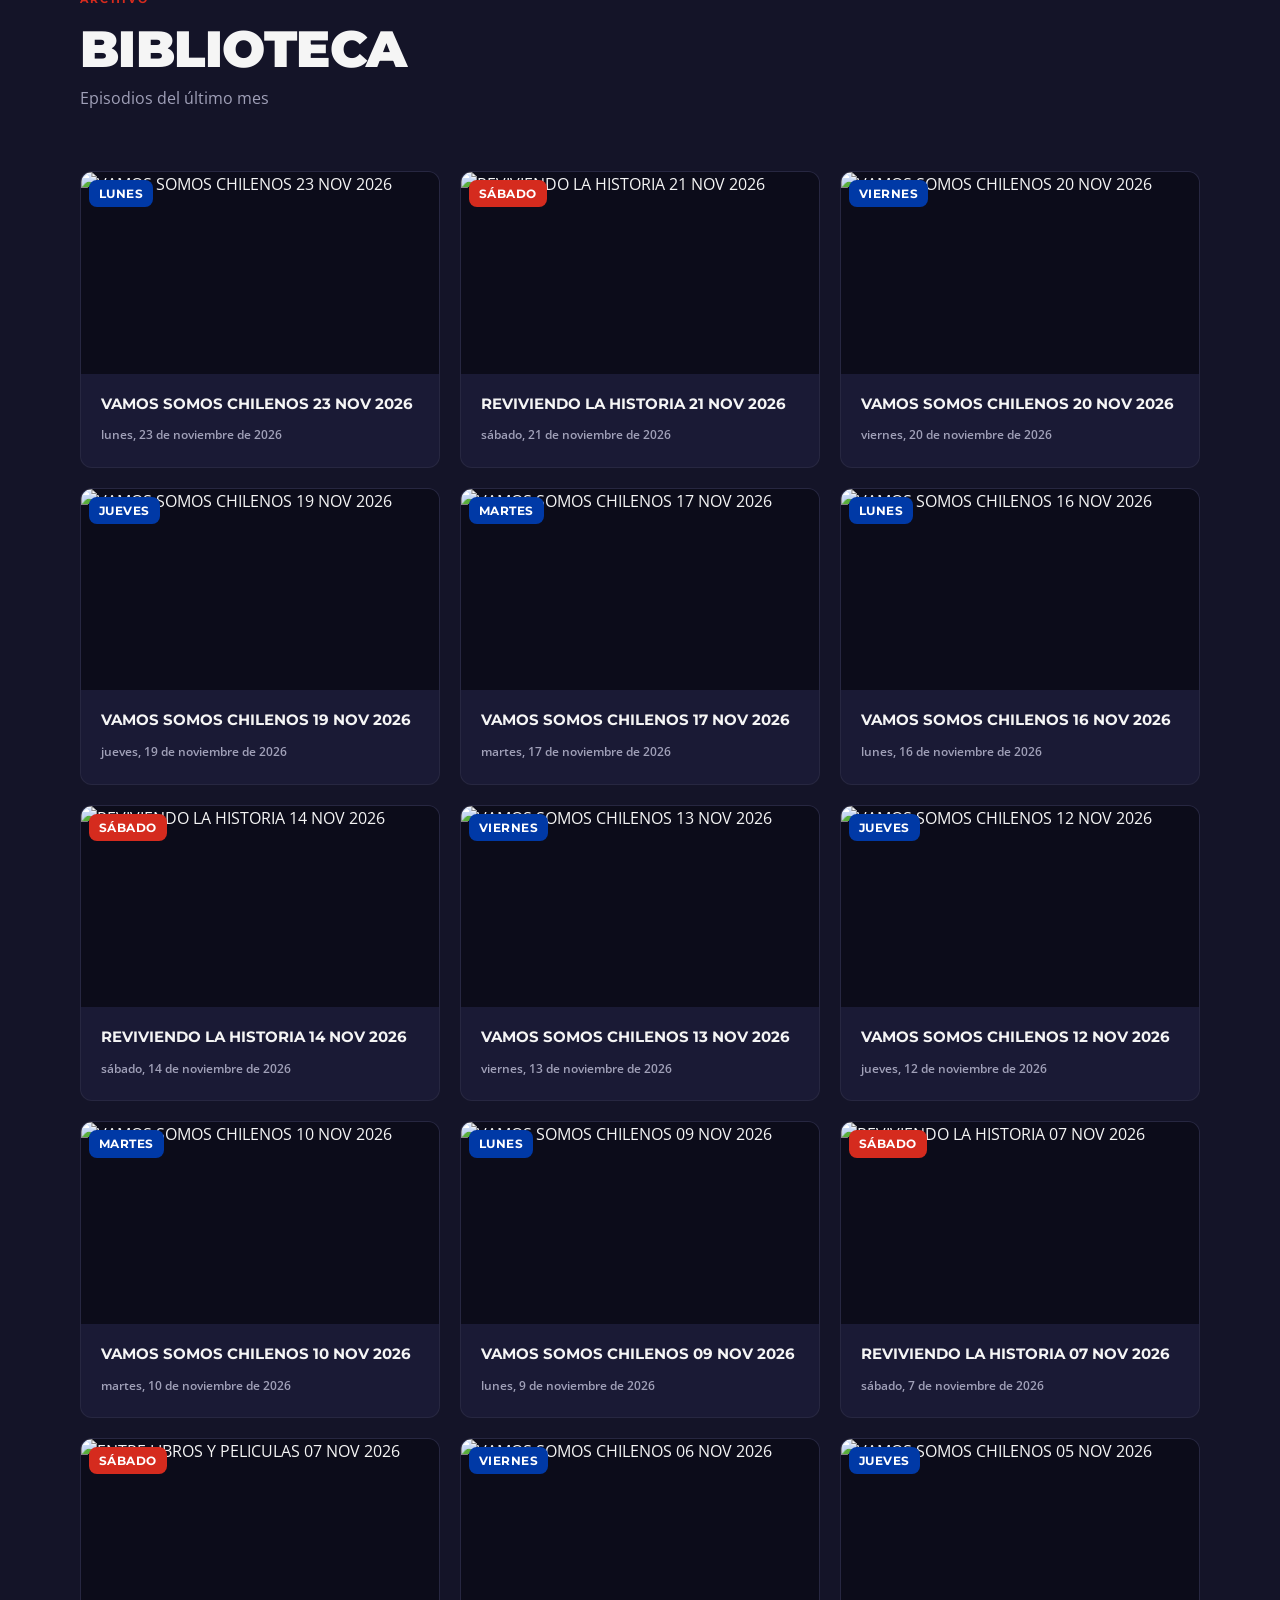
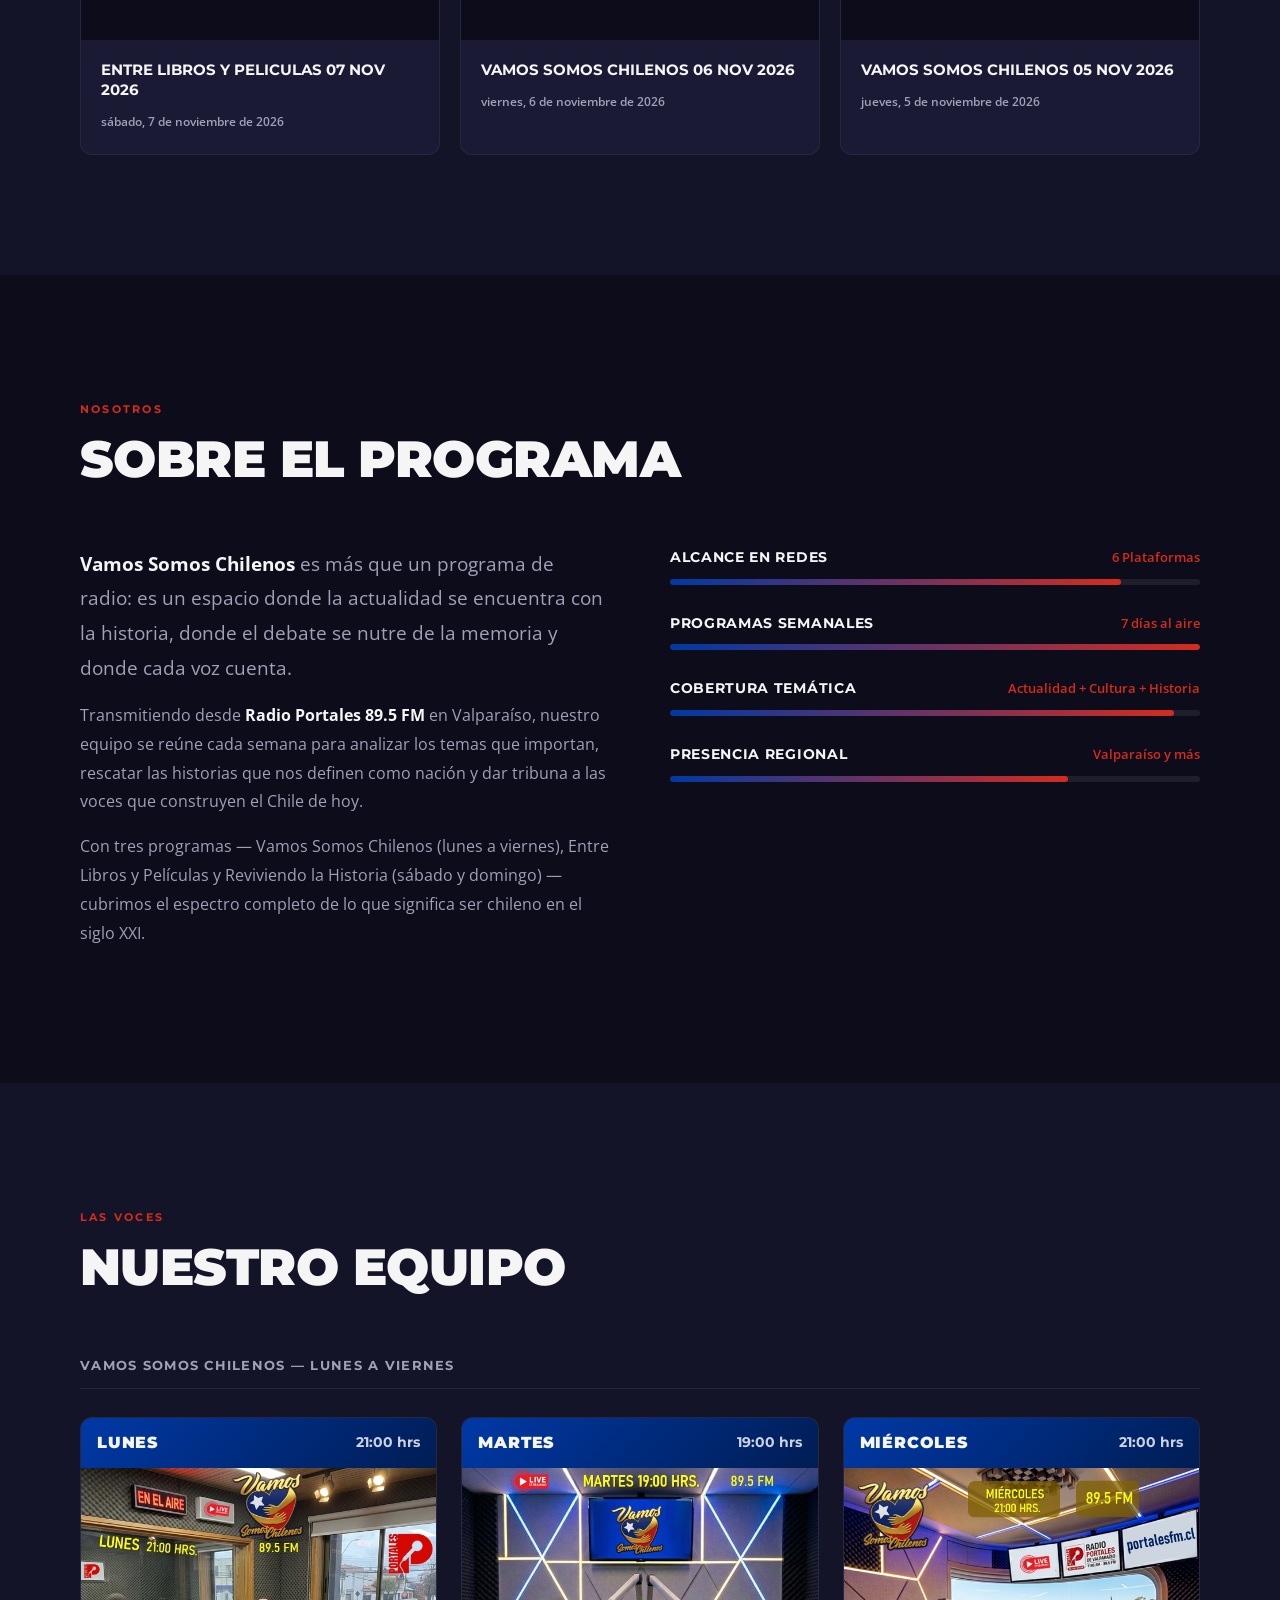
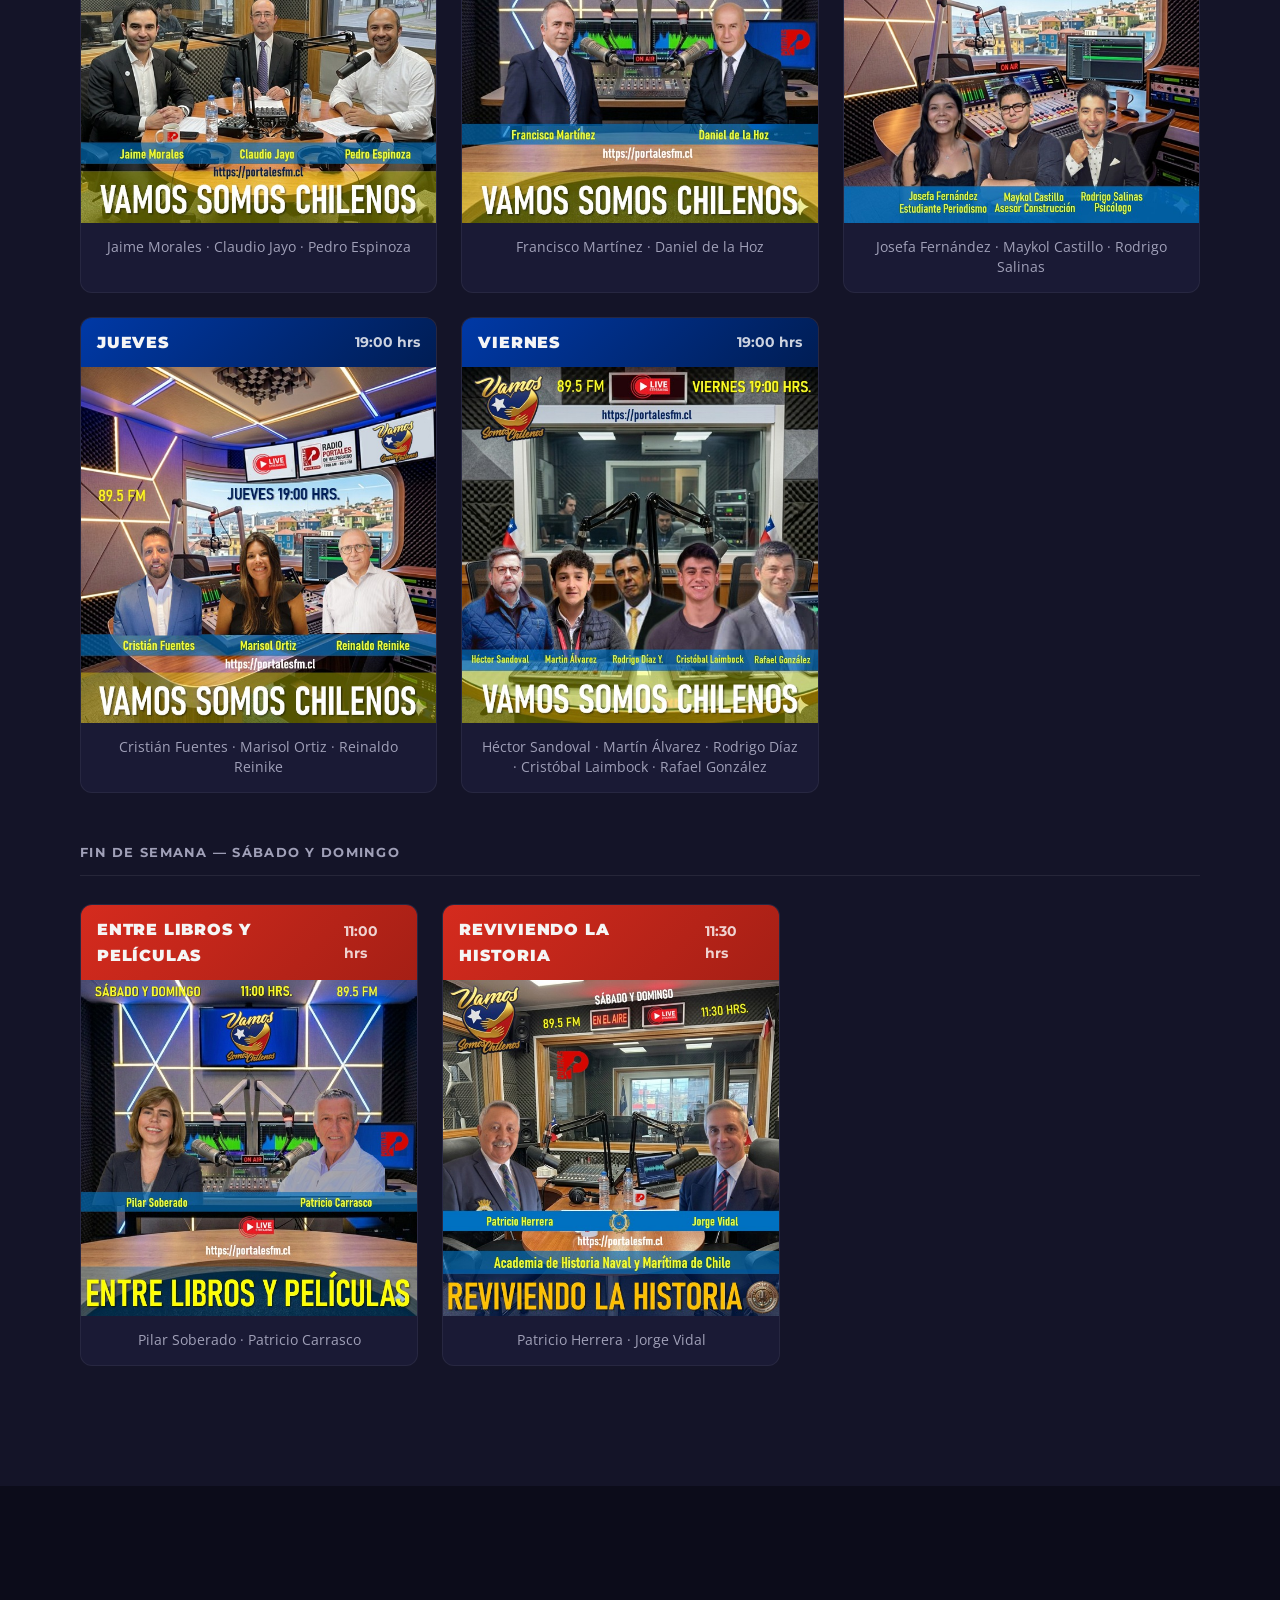
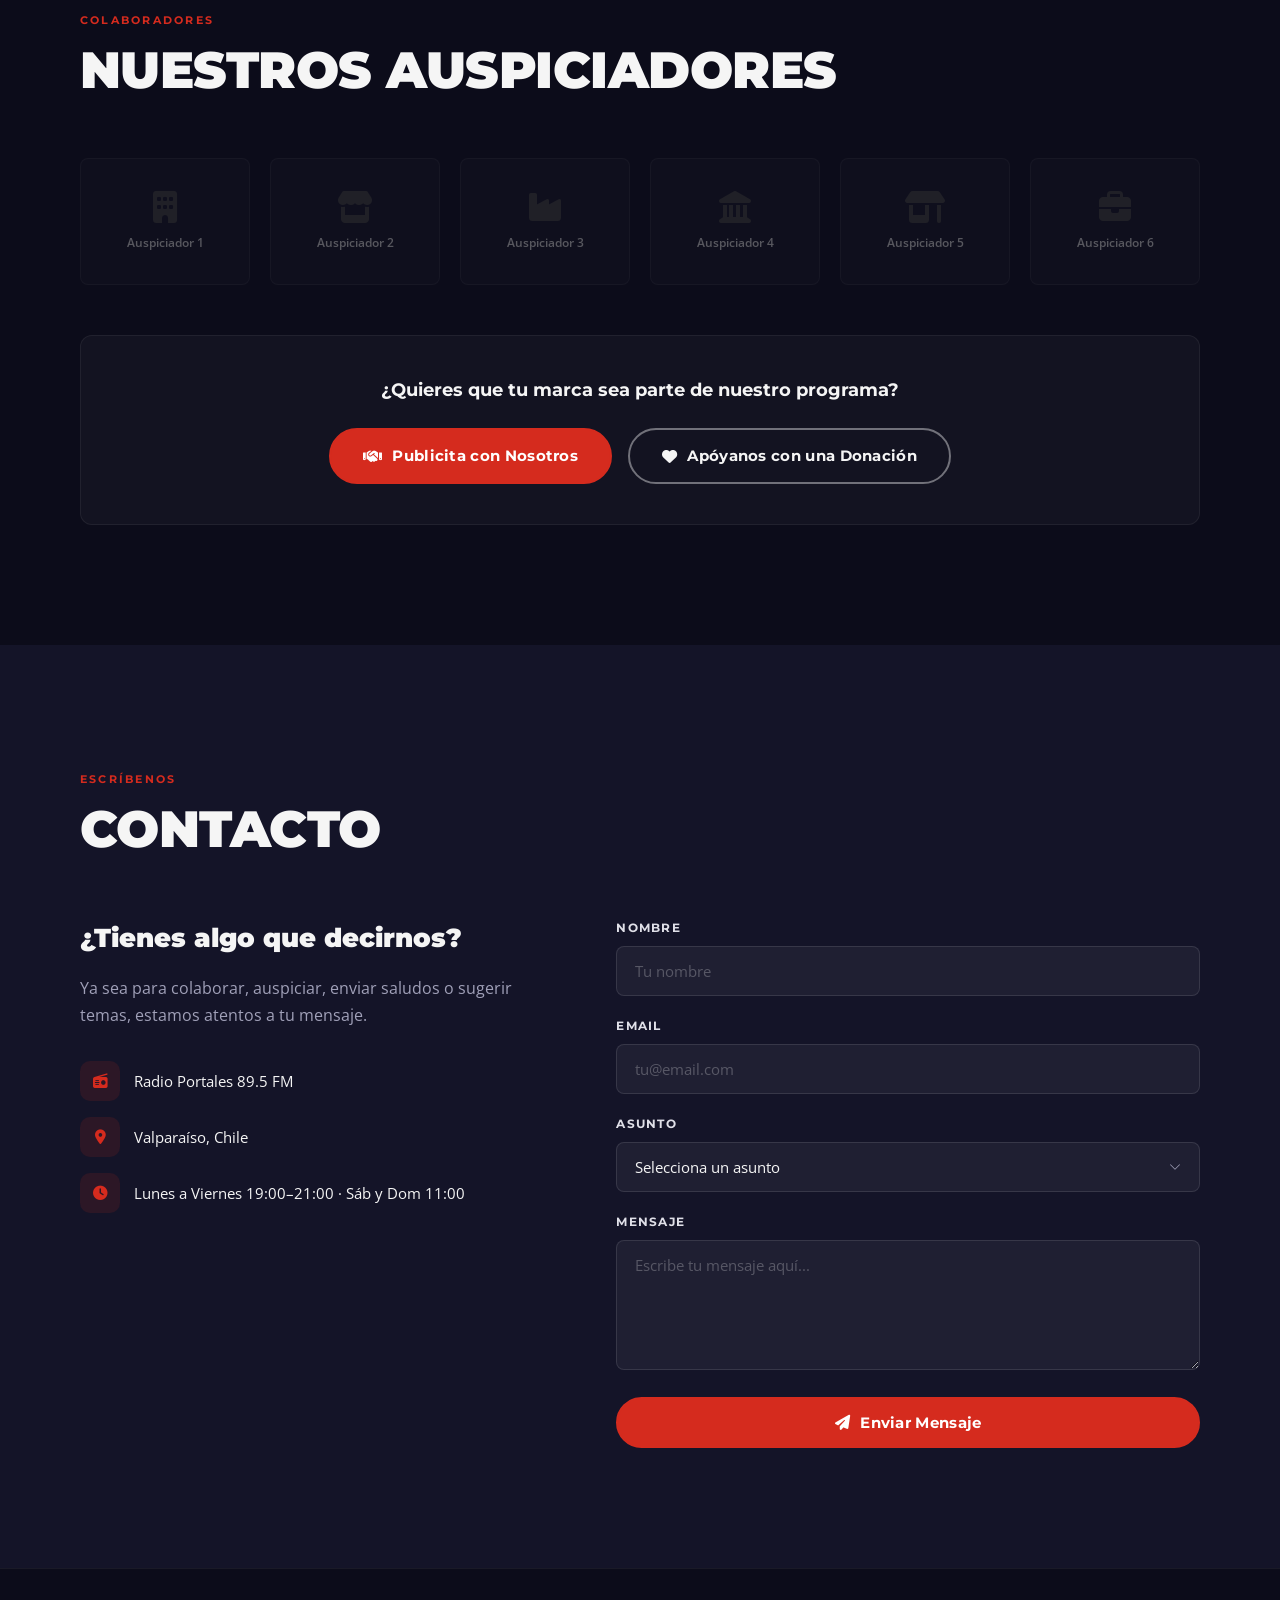
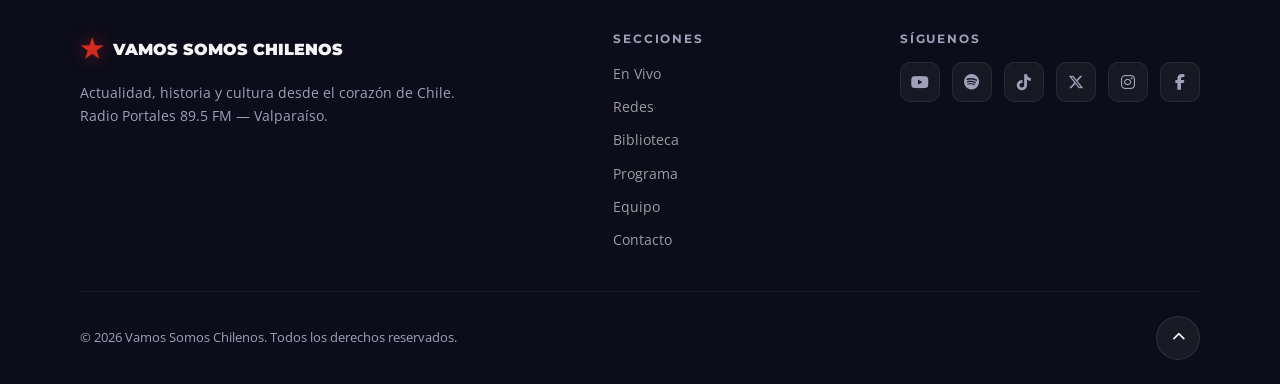
==== commit 55827c64: "chore: update Biblioteca episodes (2026-11-24)" ====
--- a/index.html
+++ b/index.html
@@ -57,7 +57,7 @@
     <link rel="preload" as="style" href="https://cdnjs.cloudflare.com/ajax/libs/font-awesome/6.5.1/css/all.min.css" integrity="sha512-DTOQO9RWCH3ppGqcWaEA1BIZOC6xxalwEsw9c2QQeAIftl+Vegovlnee1c9QX4TctnWMn13TZye+giMm8e2LwA==" crossorigin="anonymous" referrerpolicy="no-referrer" onload="this.onload=null;this.rel='stylesheet'">
     <noscript><link rel="stylesheet" href="https://cdnjs.cloudflare.com/ajax/libs/font-awesome/6.5.1/css/all.min.css" integrity="sha512-DTOQO9RWCH3ppGqcWaEA1BIZOC6xxalwEsw9c2QQeAIftl+Vegovlnee1c9QX4TctnWMn13TZye+giMm8e2LwA==" crossorigin="anonymous" referrerpolicy="no-referrer"></noscript>
 
-    <link rel="stylesheet" href="css/styles.css?v=2026112221">
+    <link rel="stylesheet" href="css/styles.css?v=2026112410">
 
     <!-- Structured Data (JSON-LD) -->
     <script type="application/ld+json">
@@ -231,6 +231,19 @@
           "position": 1,
           "item": {
             "@type": "VideoObject",
+            "name": "VAMOS SOMOS CHILENOS 23 NOV 2026",
+            "description": "🎧¡Vamos, Somos Chilenos. 🎧 Jaime y Claudio. Su invitado, Raimundo Palamara, Abogado, Presidente Fundación Fuerza Ciudadana🎧 Lunes 21:00 hrs. en Radio Portales 89.5 FM 🎧 ¡Les esperamos!  Link Progr",
+            "thumbnailUrl": "https://img.youtube.com/vi/lt8kh1DkICw/maxresdefault.jpg",
+            "uploadDate": "2026-11-24T00:00:25Z",
+            "embedUrl": "https://www.youtube.com/embed/lt8kh1DkICw",
+            "contentUrl": "https://www.youtube.com/watch?v=lt8kh1DkICw"
+          }
+        },
+        {
+          "@type": "ListItem",
+          "position": 2,
+          "item": {
+            "@type": "VideoObject",
             "name": "REVIVIENDO LA HISTORIA 21 NOV 2026",
             "description": "¡Sábado y Domingo! Vamos Somos Chilenos. Jorge y Patricio. REVIVIENDO LA HISTORIA de nuestros Héroes Navales. Sábado y Domingo 11:30 hrs. en Radio Portales 89.5 FM ¡Les esperamos!  Link Programa: http",
             "thumbnailUrl": "https://img.youtube.com/vi/MWHV5jZhdbY/maxresdefault.jpg",
@@ -241,7 +254,7 @@
         },
         {
           "@type": "ListItem",
-          "position": 2,
+          "position": 3,
           "item": {
             "@type": "VideoObject",
             "name": "VAMOS SOMOS CHILENOS 20 NOV 2026",
@@ -254,7 +267,7 @@
         },
         {
           "@type": "ListItem",
-          "position": 3,
+          "position": 4,
           "item": {
             "@type": "VideoObject",
             "name": "VAMOS SOMOS CHILENOS 19 NOV 2026",
@@ -267,7 +280,7 @@
         },
         {
           "@type": "ListItem",
-          "position": 4,
+          "position": 5,
           "item": {
             "@type": "VideoObject",
             "name": "VAMOS SOMOS CHILENOS 17 NOV 2026",
@@ -280,7 +293,7 @@
         },
         {
           "@type": "ListItem",
-          "position": 5,
+          "position": 6,
           "item": {
             "@type": "VideoObject",
             "name": "VAMOS SOMOS CHILENOS 16 NOV 2026",
@@ -293,7 +306,7 @@
         },
         {
           "@type": "ListItem",
-          "position": 6,
+          "position": 7,
           "item": {
             "@type": "VideoObject",
             "name": "REVIVIENDO LA HISTORIA 14 NOV 2026",
@@ -306,7 +319,7 @@
         },
         {
           "@type": "ListItem",
-          "position": 7,
+          "position": 8,
           "item": {
             "@type": "VideoObject",
             "name": "VAMOS SOMOS CHILENOS 13 NOV 2026",
@@ -319,7 +332,7 @@
         },
         {
           "@type": "ListItem",
-          "position": 8,
+          "position": 9,
           "item": {
             "@type": "VideoObject",
             "name": "VAMOS SOMOS CHILENOS 12 NOV 2026",
@@ -332,7 +345,7 @@
         },
         {
           "@type": "ListItem",
-          "position": 9,
+          "position": 10,
           "item": {
             "@type": "VideoObject",
             "name": "VAMOS SOMOS CHILENOS 10 NOV 2026",
@@ -345,7 +358,7 @@
         },
         {
           "@type": "ListItem",
-          "position": 10,
+          "position": 11,
           "item": {
             "@type": "VideoObject",
             "name": "VAMOS SOMOS CHILENOS 09 NOV 2026",
@@ -358,7 +371,7 @@
         },
         {
           "@type": "ListItem",
-          "position": 11,
+          "position": 12,
           "item": {
             "@type": "VideoObject",
             "name": "REVIVIENDO LA HISTORIA 07 NOV 2026",
@@ -371,7 +384,7 @@
         },
         {
           "@type": "ListItem",
-          "position": 12,
+          "position": 13,
           "item": {
             "@type": "VideoObject",
             "name": "ENTRE LIBROS Y PELICULAS 07 NOV 2026",
@@ -384,7 +397,7 @@
         },
         {
           "@type": "ListItem",
-          "position": 13,
+          "position": 14,
           "item": {
             "@type": "VideoObject",
             "name": "VAMOS SOMOS CHILENOS 06 NOV 2026",
@@ -397,7 +410,7 @@
         },
         {
           "@type": "ListItem",
-          "position": 14,
+          "position": 15,
           "item": {
             "@type": "VideoObject",
             "name": "VAMOS SOMOS CHILENOS 05 NOV 2026",
@@ -406,19 +419,6 @@
             "uploadDate": "2026-11-06T00:00:37Z",
             "embedUrl": "https://www.youtube.com/embed/5hpRiYDcKMc",
             "contentUrl": "https://www.youtube.com/watch?v=5hpRiYDcKMc"
-          }
-        },
-        {
-          "@type": "ListItem",
-          "position": 15,
-          "item": {
-            "@type": "VideoObject",
-            "name": "VAMOS SOMOS CHILENOS 03 NOV 2026",
-            "description": "🎧¡Vamos, Somos Chilenos. 🎧 Carlos, Francisco y Paula.  Temas del acontecer nacional e internacional🎧 Martes 19:00 hrs. en Radio Portales 89.5 FM 🎧 ¡Les esperamos!  Link Programa: https://portalesf",
-            "thumbnailUrl": "https://img.youtube.com/vi/e9VJs4dhgCs/maxresdefault.jpg",
-            "uploadDate": "2026-11-03T22:00:29Z",
-            "embedUrl": "https://www.youtube.com/embed/e9VJs4dhgCs",
-            "contentUrl": "https://www.youtube.com/watch?v=e9VJs4dhgCs"
           }
         }
       ]
@@ -527,8 +527,8 @@
                     <div class="envivo__player reveal">
                         <div class="envivo__embed">
                             <iframe
-                                src="https://www.youtube.com/embed/MWHV5jZhdbY"
-                                title="REVIVIENDO LA HISTORIA 21 NOV 2026"
+                                src="https://www.youtube.com/embed/lt8kh1DkICw"
+                                title="VAMOS SOMOS CHILENOS 23 NOV 2026"
                                 frameborder="0"
                                 allow="accelerometer; autoplay; clipboard-write; encrypted-media; gyroscope; picture-in-picture; web-share"
                                 allowfullscreen
@@ -644,6 +644,19 @@
             <div class="biblioteca">
                 <div class="biblioteca__grid">
                 <article class="biblioteca__card">
+                    <a href="https://www.youtube.com/watch?v=lt8kh1DkICw" target="_blank" rel="noopener noreferrer">
+                        <div class="biblioteca__thumb">
+                            <img src="https://img.youtube.com/vi/lt8kh1DkICw/mqdefault.jpg" alt="VAMOS SOMOS CHILENOS 23 NOV 2026" width="320" height="180">
+                            <span class="biblioteca__play"><i class="fa-solid fa-play"></i></span>
+                            <span class="biblioteca__badge biblioteca__badge--viernes">Lunes</span>
+                        </div>
+                        <div class="biblioteca__info">
+                            <h4>VAMOS SOMOS CHILENOS 23 NOV 2026</h4>
+                            <time datetime="2026-11-23T21:00:25-03:00">lunes, 23 de noviembre de 2026</time>
+                        </div>
+                    </a>
+                </article>
+                <article class="biblioteca__card">
                     <a href="https://www.youtube.com/watch?v=MWHV5jZhdbY" target="_blank" rel="noopener noreferrer">
                         <div class="biblioteca__thumb">
                             <img src="https://img.youtube.com/vi/MWHV5jZhdbY/mqdefault.jpg" alt="REVIVIENDO LA HISTORIA 21 NOV 2026" width="320" height="180">
@@ -822,19 +835,6 @@
                         <div class="biblioteca__info">
                             <h4>VAMOS SOMOS CHILENOS 05 NOV 2026</h4>
                             <time datetime="2026-11-05T21:00:37-03:00">jueves, 5 de noviembre de 2026</time>
-                        </div>
-                    </a>
-                </article>
-                <article class="biblioteca__card">
-                    <a href="https://www.youtube.com/watch?v=e9VJs4dhgCs" target="_blank" rel="noopener noreferrer">
-                        <div class="biblioteca__thumb">
-                            <img src="https://img.youtube.com/vi/e9VJs4dhgCs/mqdefault.jpg" alt="VAMOS SOMOS CHILENOS 03 NOV 2026" width="320" height="180">
-                            <span class="biblioteca__play"><i class="fa-solid fa-play"></i></span>
-                            <span class="biblioteca__badge biblioteca__badge--viernes">Martes</span>
-                        </div>
-                        <div class="biblioteca__info">
-                            <h4>VAMOS SOMOS CHILENOS 03 NOV 2026</h4>
-                            <time datetime="2026-11-03T19:00:29-03:00">martes, 3 de noviembre de 2026</time>
                         </div>
                     </a>
                 </article>
@@ -1103,6 +1103,6 @@
         </div>
     </footer>
 
-    <script src="js/main.js?v=2026112221"></script>
+    <script src="js/main.js?v=2026112410"></script>
 </body>
 </html>
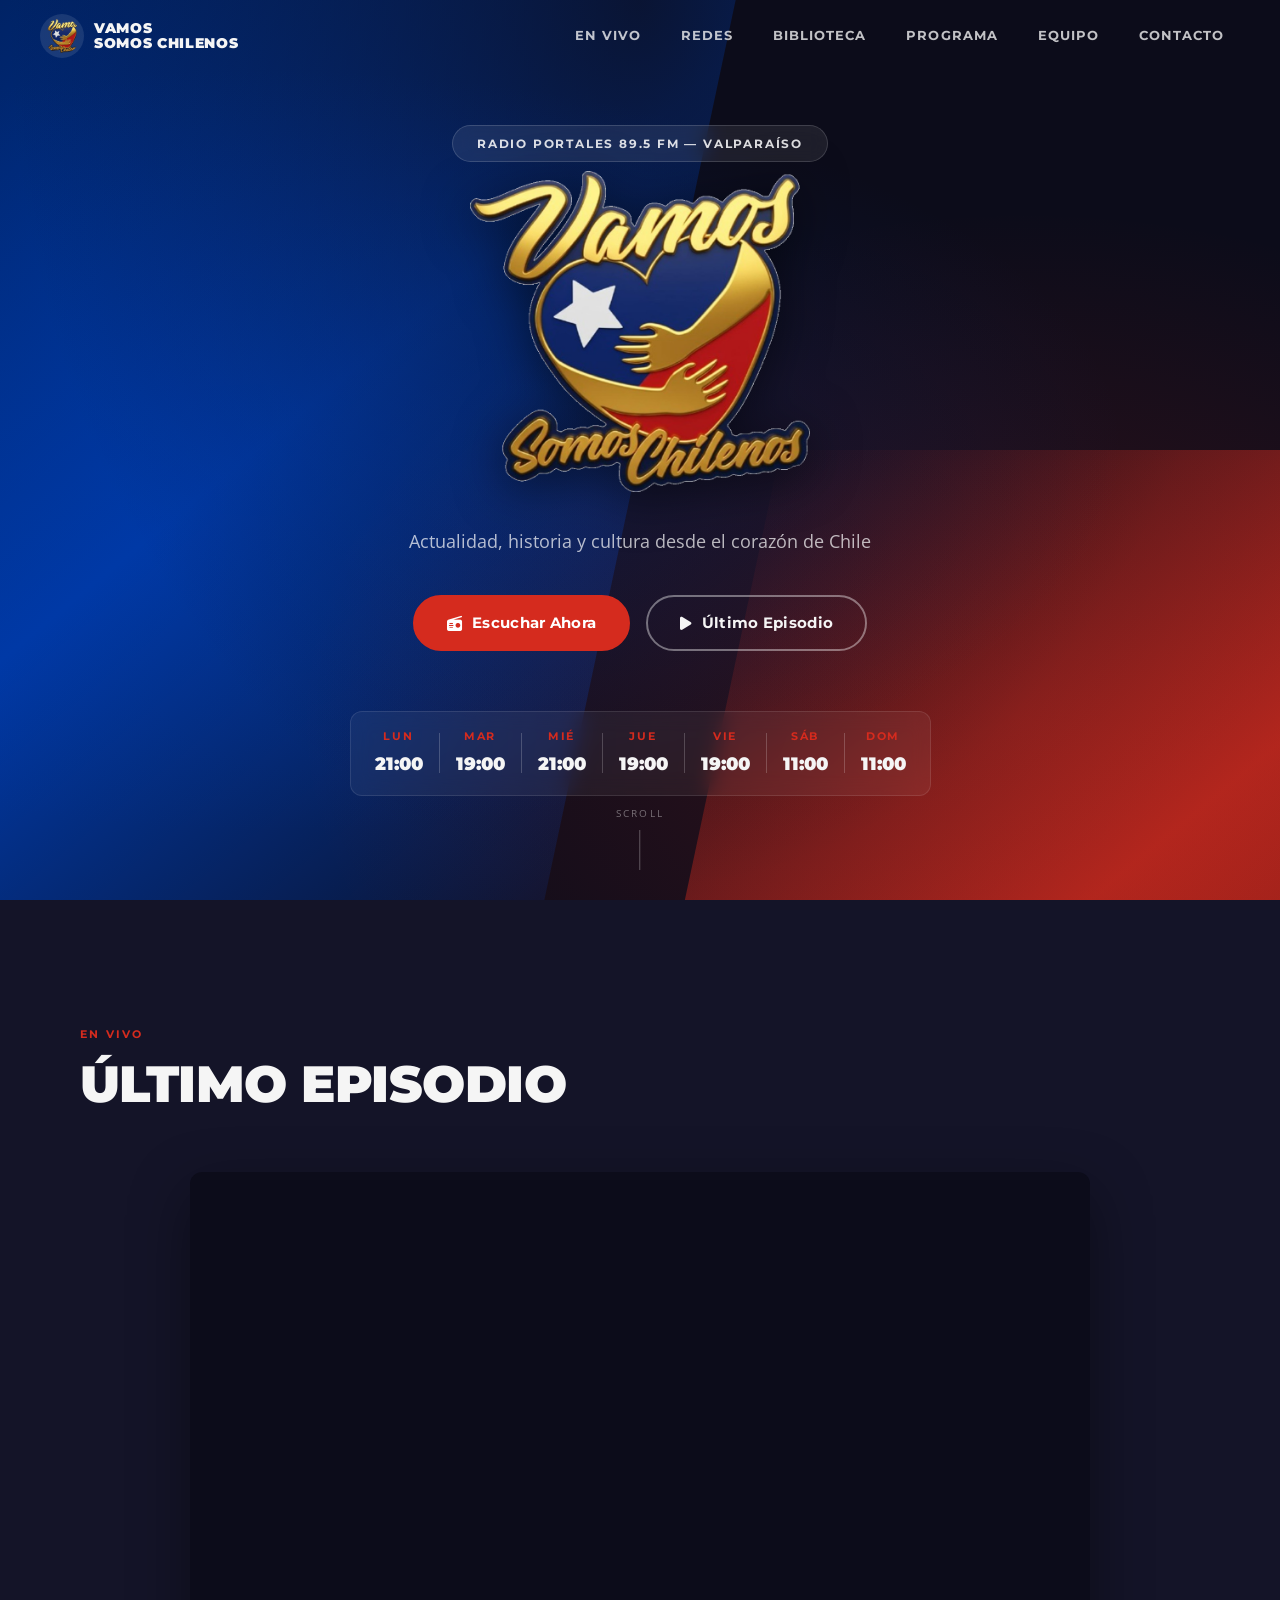
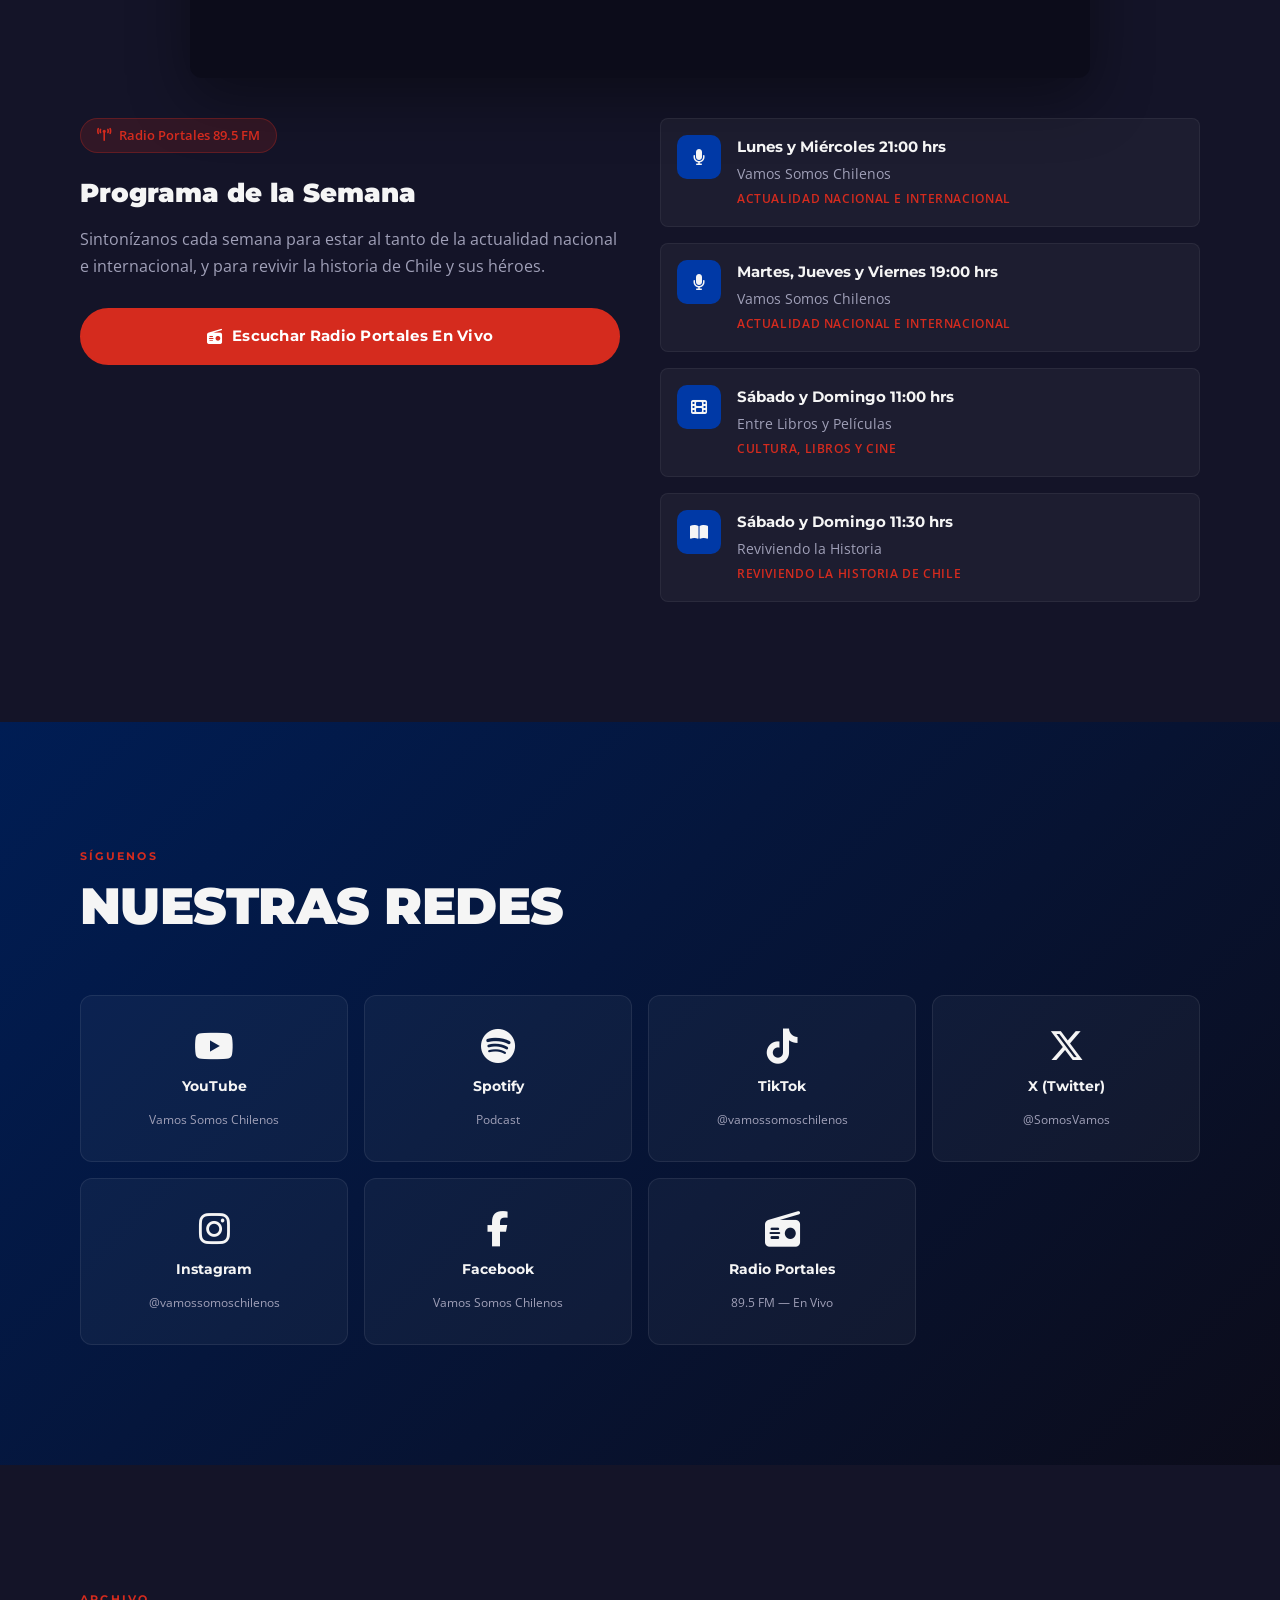
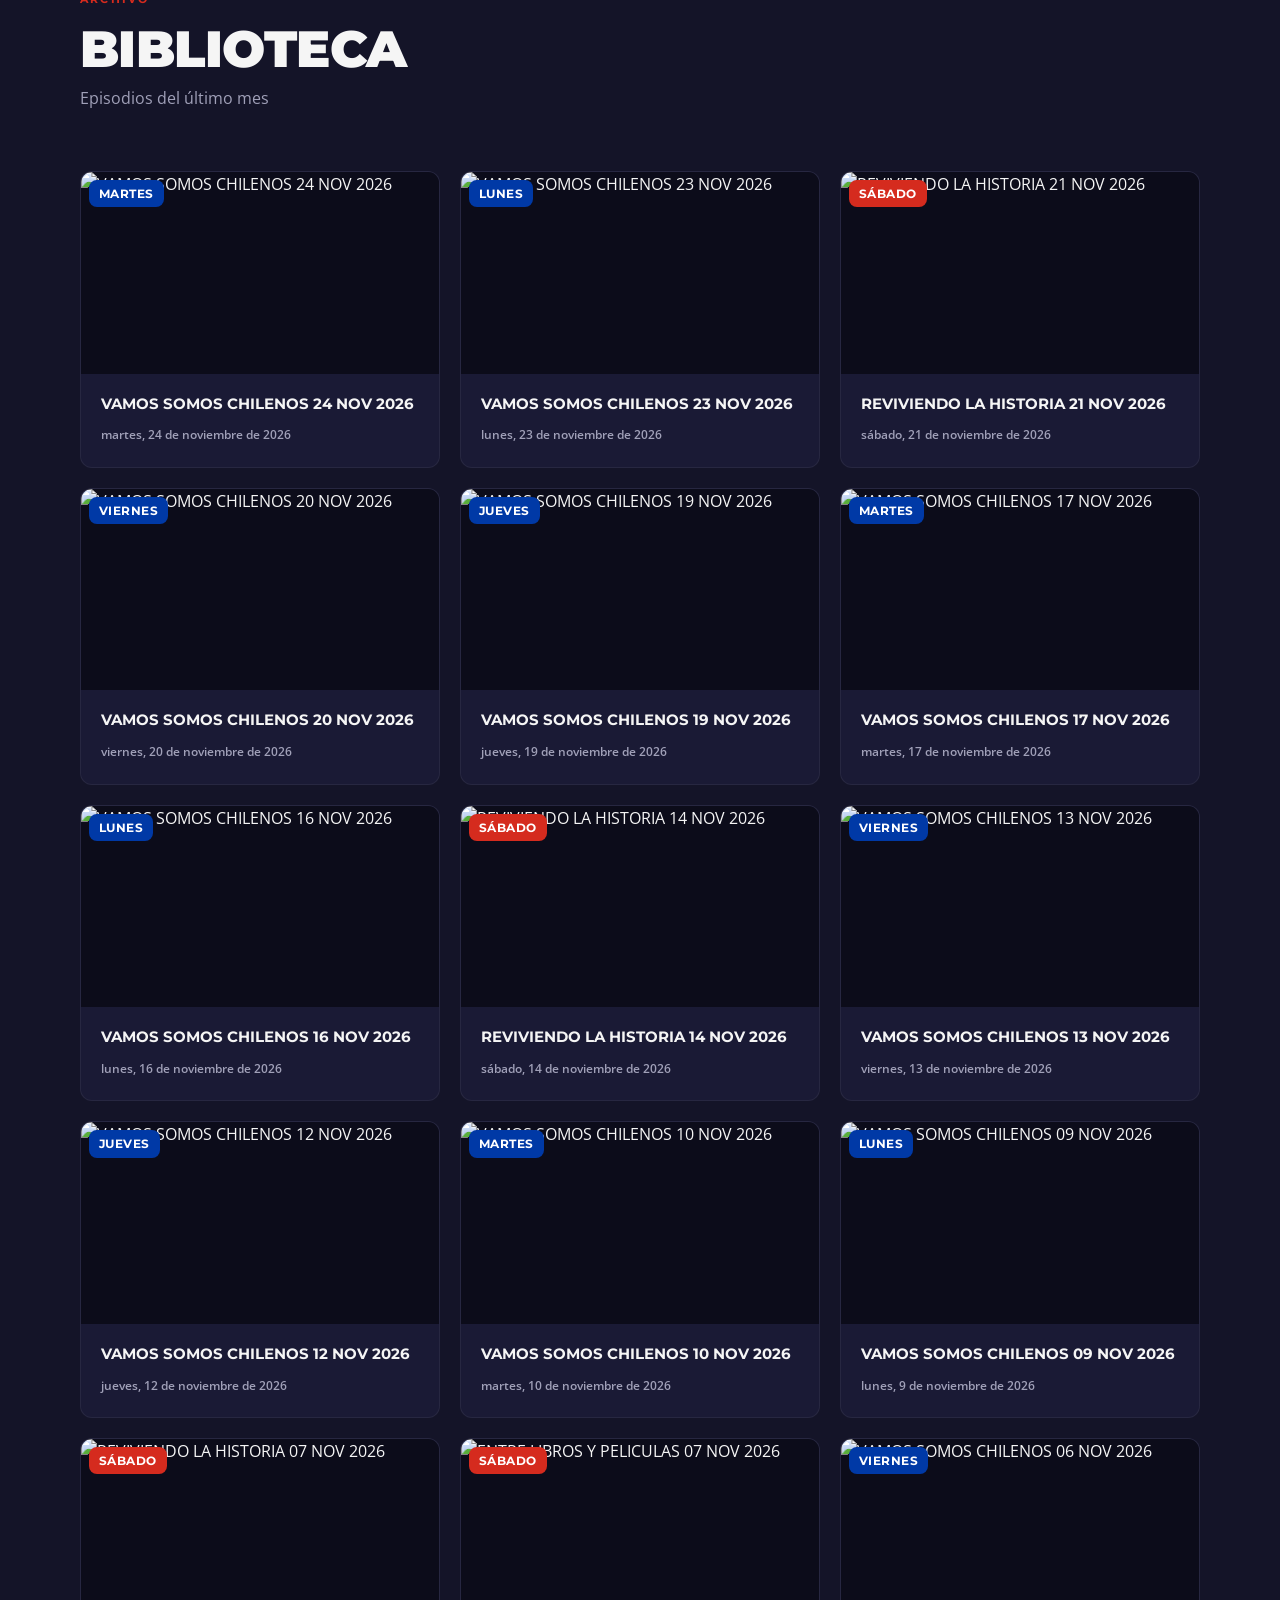
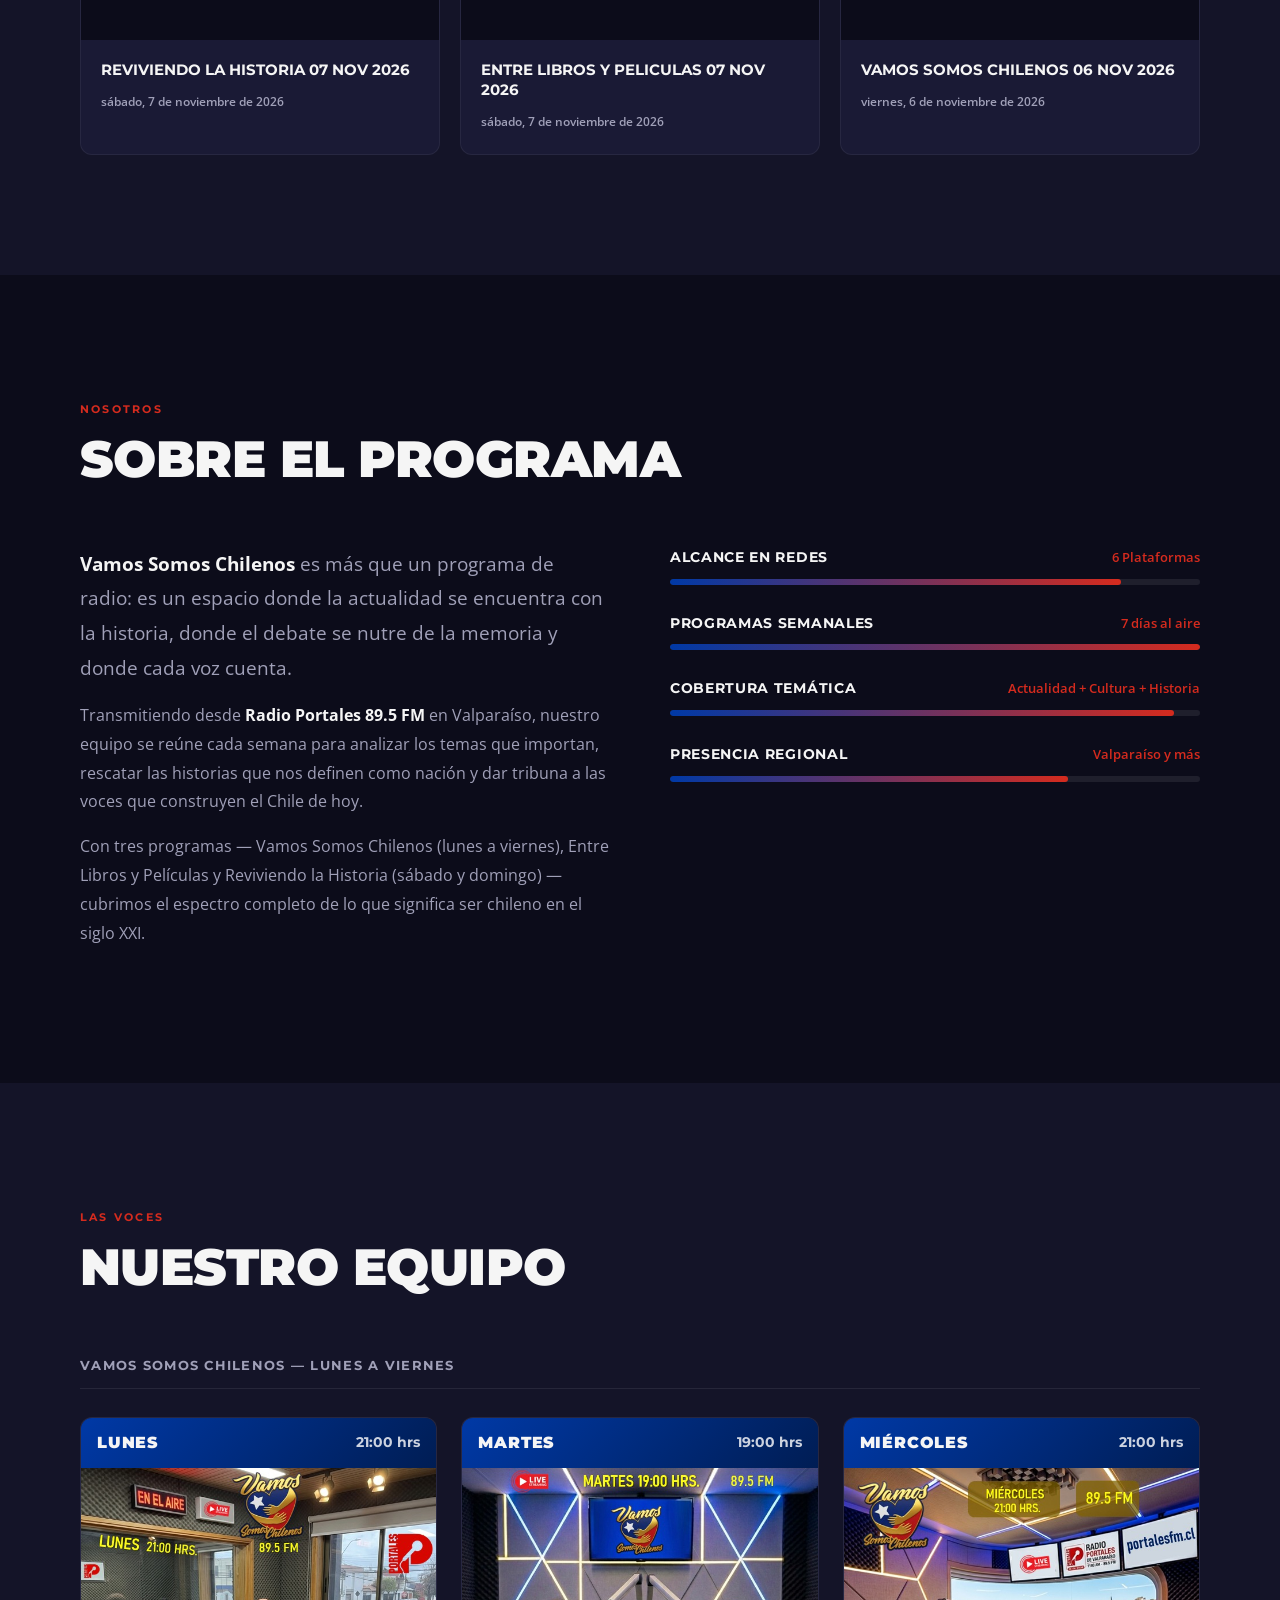
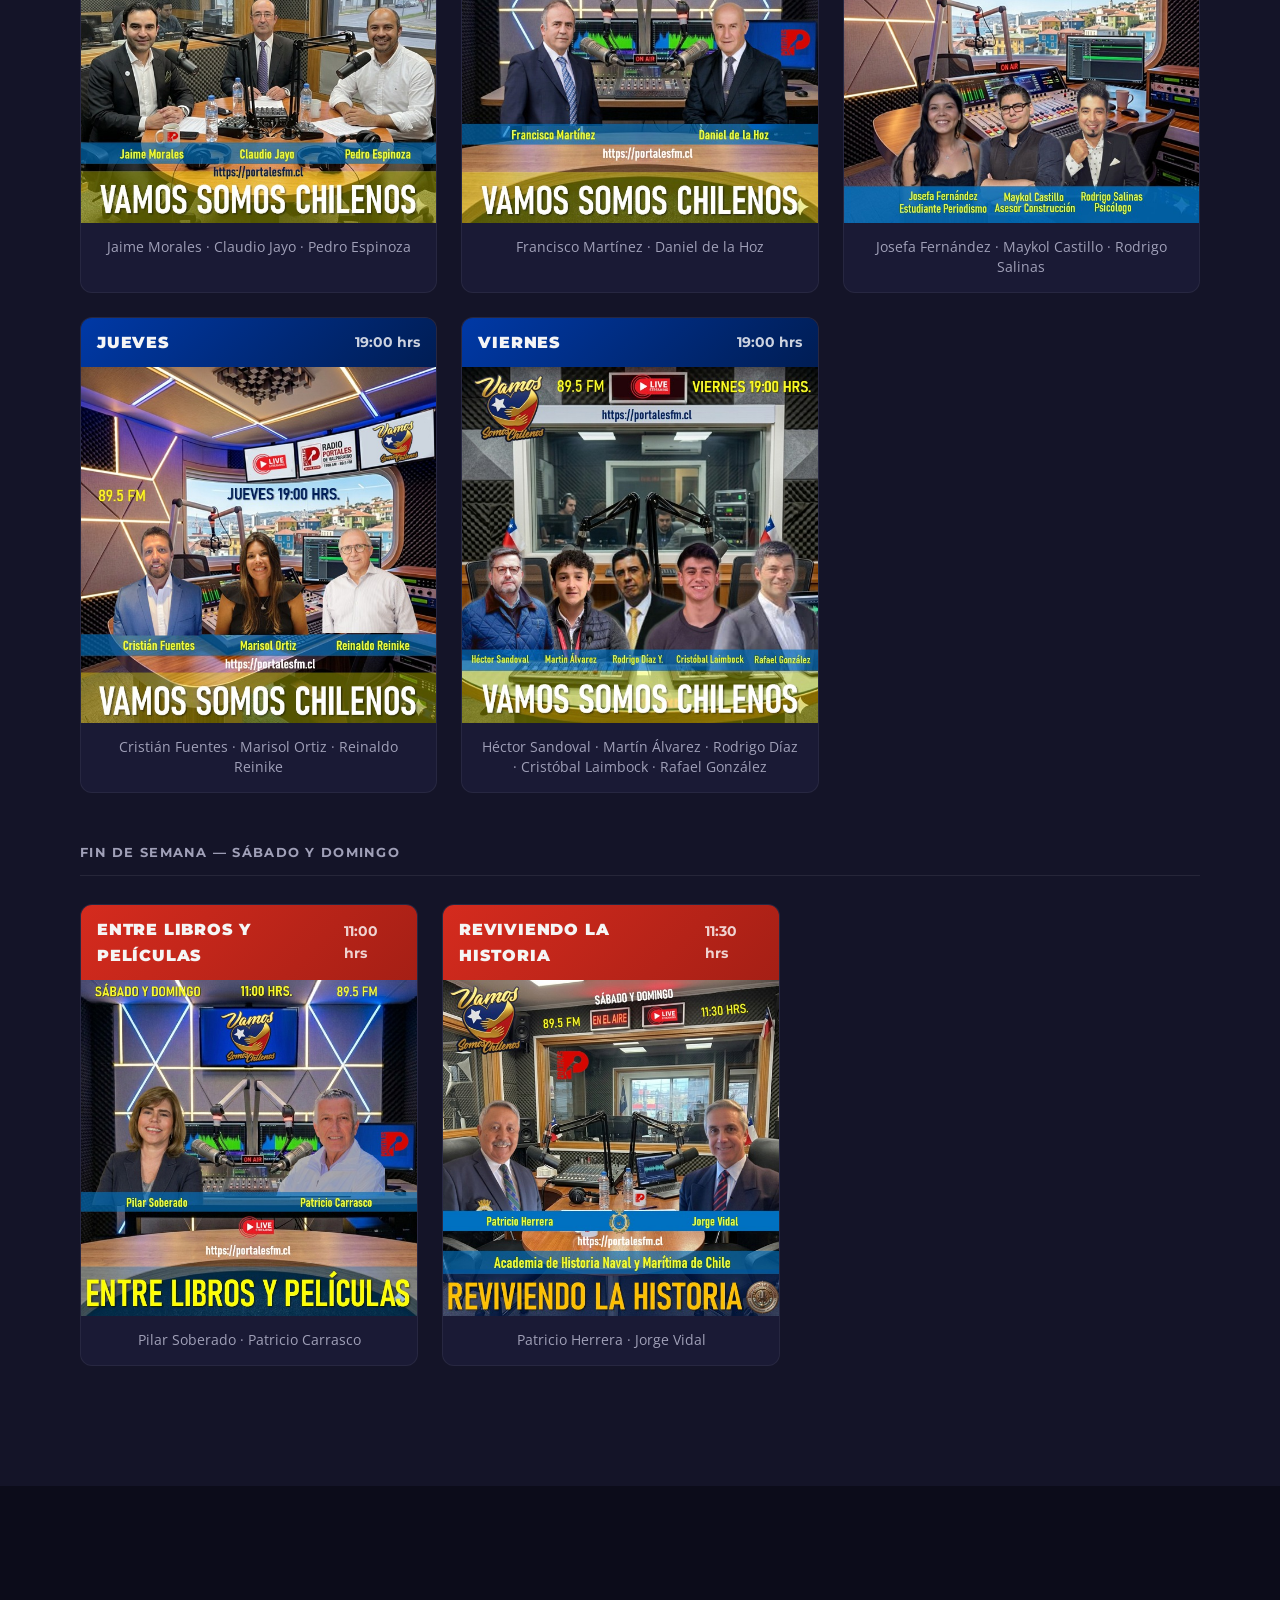
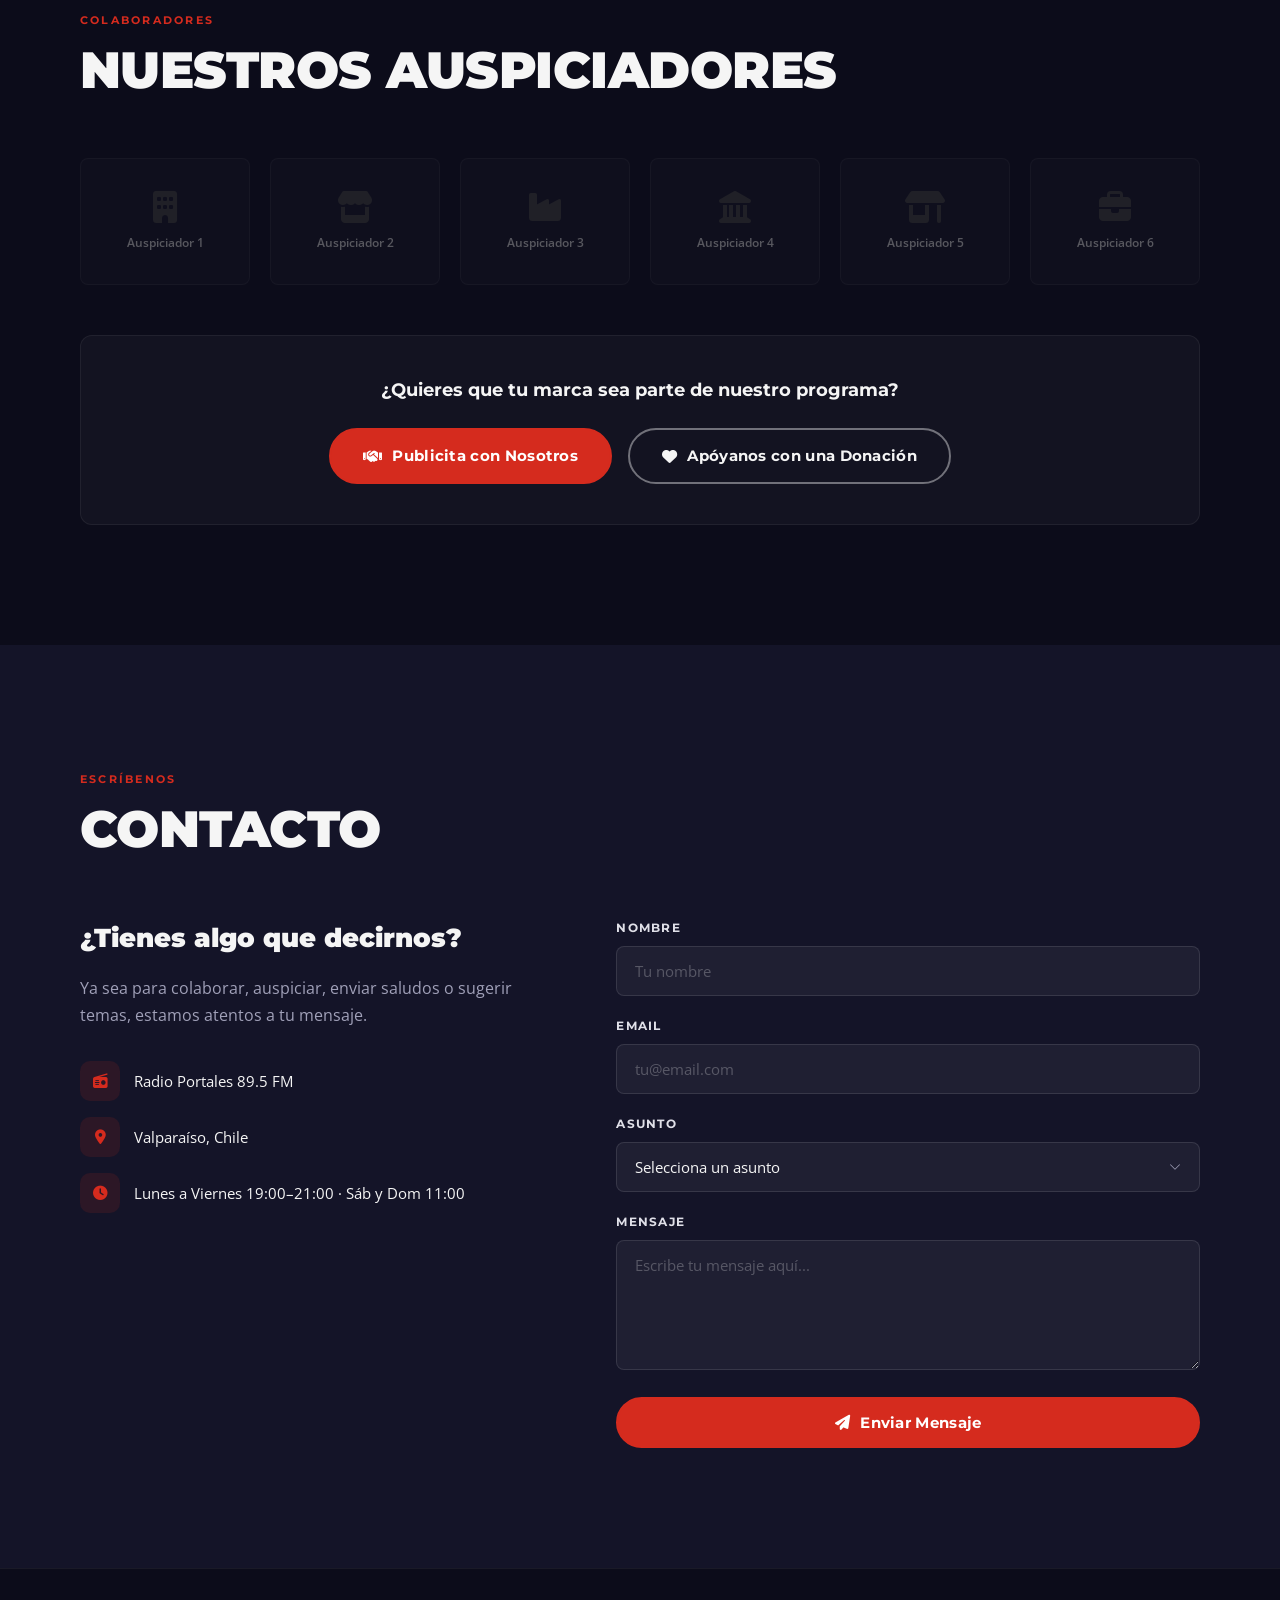
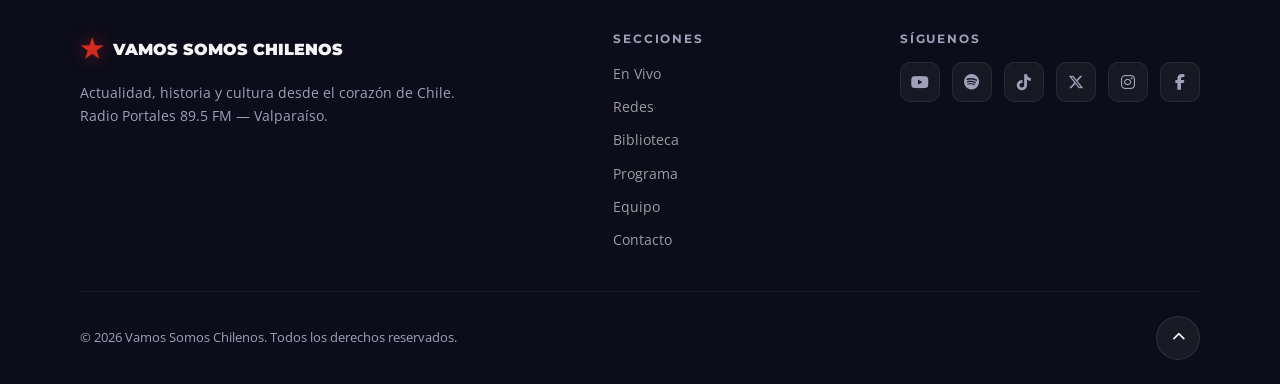
==== commit 3a11fc14: "chore: update Biblioteca episodes (2026-11-25)" ====
--- a/index.html
+++ b/index.html
@@ -57,7 +57,7 @@
     <link rel="preload" as="style" href="https://cdnjs.cloudflare.com/ajax/libs/font-awesome/6.5.1/css/all.min.css" integrity="sha512-DTOQO9RWCH3ppGqcWaEA1BIZOC6xxalwEsw9c2QQeAIftl+Vegovlnee1c9QX4TctnWMn13TZye+giMm8e2LwA==" crossorigin="anonymous" referrerpolicy="no-referrer" onload="this.onload=null;this.rel='stylesheet'">
     <noscript><link rel="stylesheet" href="https://cdnjs.cloudflare.com/ajax/libs/font-awesome/6.5.1/css/all.min.css" integrity="sha512-DTOQO9RWCH3ppGqcWaEA1BIZOC6xxalwEsw9c2QQeAIftl+Vegovlnee1c9QX4TctnWMn13TZye+giMm8e2LwA==" crossorigin="anonymous" referrerpolicy="no-referrer"></noscript>
 
-    <link rel="stylesheet" href="css/styles.css?v=2026112410">
+    <link rel="stylesheet" href="css/styles.css?v=2026112505">
 
     <!-- Structured Data (JSON-LD) -->
     <script type="application/ld+json">
@@ -231,6 +231,19 @@
           "position": 1,
           "item": {
             "@type": "VideoObject",
+            "name": "VAMOS SOMOS CHILENOS 24 NOV 2026",
+            "description": "🎧¡Vamos, Somos Chilenos. 🎧 Carlos, Francisco y Paula. Temas del acontecer Internacional, nacional y regional. 🎧 Martes 19:00 hrs. en Radio Portales 89.5 FM 🎧 ¡Les esperamos!  Link Programa: https:",
+            "thumbnailUrl": "https://img.youtube.com/vi/DFS6-LRZvfw/maxresdefault.jpg",
+            "uploadDate": "2026-11-24T22:00:25Z",
+            "embedUrl": "https://www.youtube.com/embed/DFS6-LRZvfw",
+            "contentUrl": "https://www.youtube.com/watch?v=DFS6-LRZvfw"
+          }
+        },
+        {
+          "@type": "ListItem",
+          "position": 2,
+          "item": {
+            "@type": "VideoObject",
             "name": "VAMOS SOMOS CHILENOS 23 NOV 2026",
             "description": "🎧¡Vamos, Somos Chilenos. 🎧 Jaime y Claudio. Su invitado, Raimundo Palamara, Abogado, Presidente Fundación Fuerza Ciudadana🎧 Lunes 21:00 hrs. en Radio Portales 89.5 FM 🎧 ¡Les esperamos!  Link Progr",
             "thumbnailUrl": "https://img.youtube.com/vi/lt8kh1DkICw/maxresdefault.jpg",
@@ -241,7 +254,7 @@
         },
         {
           "@type": "ListItem",
-          "position": 2,
+          "position": 3,
           "item": {
             "@type": "VideoObject",
             "name": "REVIVIENDO LA HISTORIA 21 NOV 2026",
@@ -254,7 +267,7 @@
         },
         {
           "@type": "ListItem",
-          "position": 3,
+          "position": 4,
           "item": {
             "@type": "VideoObject",
             "name": "VAMOS SOMOS CHILENOS 20 NOV 2026",
@@ -267,7 +280,7 @@
         },
         {
           "@type": "ListItem",
-          "position": 4,
+          "position": 5,
           "item": {
             "@type": "VideoObject",
             "name": "VAMOS SOMOS CHILENOS 19 NOV 2026",
@@ -280,7 +293,7 @@
         },
         {
           "@type": "ListItem",
-          "position": 5,
+          "position": 6,
           "item": {
             "@type": "VideoObject",
             "name": "VAMOS SOMOS CHILENOS 17 NOV 2026",
@@ -293,7 +306,7 @@
         },
         {
           "@type": "ListItem",
-          "position": 6,
+          "position": 7,
           "item": {
             "@type": "VideoObject",
             "name": "VAMOS SOMOS CHILENOS 16 NOV 2026",
@@ -306,7 +319,7 @@
         },
         {
           "@type": "ListItem",
-          "position": 7,
+          "position": 8,
           "item": {
             "@type": "VideoObject",
             "name": "REVIVIENDO LA HISTORIA 14 NOV 2026",
@@ -319,7 +332,7 @@
         },
         {
           "@type": "ListItem",
-          "position": 8,
+          "position": 9,
           "item": {
             "@type": "VideoObject",
             "name": "VAMOS SOMOS CHILENOS 13 NOV 2026",
@@ -332,7 +345,7 @@
         },
         {
           "@type": "ListItem",
-          "position": 9,
+          "position": 10,
           "item": {
             "@type": "VideoObject",
             "name": "VAMOS SOMOS CHILENOS 12 NOV 2026",
@@ -345,7 +358,7 @@
         },
         {
           "@type": "ListItem",
-          "position": 10,
+          "position": 11,
           "item": {
             "@type": "VideoObject",
             "name": "VAMOS SOMOS CHILENOS 10 NOV 2026",
@@ -358,7 +371,7 @@
         },
         {
           "@type": "ListItem",
-          "position": 11,
+          "position": 12,
           "item": {
             "@type": "VideoObject",
             "name": "VAMOS SOMOS CHILENOS 09 NOV 2026",
@@ -371,7 +384,7 @@
         },
         {
           "@type": "ListItem",
-          "position": 12,
+          "position": 13,
           "item": {
             "@type": "VideoObject",
             "name": "REVIVIENDO LA HISTORIA 07 NOV 2026",
@@ -384,7 +397,7 @@
         },
         {
           "@type": "ListItem",
-          "position": 13,
+          "position": 14,
           "item": {
             "@type": "VideoObject",
             "name": "ENTRE LIBROS Y PELICULAS 07 NOV 2026",
@@ -397,7 +410,7 @@
         },
         {
           "@type": "ListItem",
-          "position": 14,
+          "position": 15,
           "item": {
             "@type": "VideoObject",
             "name": "VAMOS SOMOS CHILENOS 06 NOV 2026",
@@ -406,19 +419,6 @@
             "uploadDate": "2026-11-07T00:00:17Z",
             "embedUrl": "https://www.youtube.com/embed/eidL5c1ESLE",
             "contentUrl": "https://www.youtube.com/watch?v=eidL5c1ESLE"
-          }
-        },
-        {
-          "@type": "ListItem",
-          "position": 15,
-          "item": {
-            "@type": "VideoObject",
-            "name": "VAMOS SOMOS CHILENOS 05 NOV 2026",
-            "description": "🎧¡Vamos, Somos Chilenos. 🎧 Reinaldo, Marisol y Cristián. Invitada, Sabrina Tuki, CORE, representante de isla Rapa Nui, quien está trabajando en la articulación del rescate del café de Rapa Nui. 🎧 J",
-            "thumbnailUrl": "https://img.youtube.com/vi/5hpRiYDcKMc/maxresdefault.jpg",
-            "uploadDate": "2026-11-06T00:00:37Z",
-            "embedUrl": "https://www.youtube.com/embed/5hpRiYDcKMc",
-            "contentUrl": "https://www.youtube.com/watch?v=5hpRiYDcKMc"
           }
         }
       ]
@@ -527,8 +527,8 @@
                     <div class="envivo__player reveal">
                         <div class="envivo__embed">
                             <iframe
-                                src="https://www.youtube.com/embed/lt8kh1DkICw"
-                                title="VAMOS SOMOS CHILENOS 23 NOV 2026"
+                                src="https://www.youtube.com/embed/DFS6-LRZvfw"
+                                title="VAMOS SOMOS CHILENOS 24 NOV 2026"
                                 frameborder="0"
                                 allow="accelerometer; autoplay; clipboard-write; encrypted-media; gyroscope; picture-in-picture; web-share"
                                 allowfullscreen
@@ -644,6 +644,19 @@
             <div class="biblioteca">
                 <div class="biblioteca__grid">
                 <article class="biblioteca__card">
+                    <a href="https://www.youtube.com/watch?v=DFS6-LRZvfw" target="_blank" rel="noopener noreferrer">
+                        <div class="biblioteca__thumb">
+                            <img src="https://img.youtube.com/vi/DFS6-LRZvfw/mqdefault.jpg" alt="VAMOS SOMOS CHILENOS 24 NOV 2026" width="320" height="180">
+                            <span class="biblioteca__play"><i class="fa-solid fa-play"></i></span>
+                            <span class="biblioteca__badge biblioteca__badge--viernes">Martes</span>
+                        </div>
+                        <div class="biblioteca__info">
+                            <h4>VAMOS SOMOS CHILENOS 24 NOV 2026</h4>
+                            <time datetime="2026-11-24T19:00:25-03:00">martes, 24 de noviembre de 2026</time>
+                        </div>
+                    </a>
+                </article>
+                <article class="biblioteca__card">
                     <a href="https://www.youtube.com/watch?v=lt8kh1DkICw" target="_blank" rel="noopener noreferrer">
                         <div class="biblioteca__thumb">
                             <img src="https://img.youtube.com/vi/lt8kh1DkICw/mqdefault.jpg" alt="VAMOS SOMOS CHILENOS 23 NOV 2026" width="320" height="180">
@@ -822,19 +835,6 @@
                         <div class="biblioteca__info">
                             <h4>VAMOS SOMOS CHILENOS 06 NOV 2026</h4>
                             <time datetime="2026-11-06T21:00:17-03:00">viernes, 6 de noviembre de 2026</time>
-                        </div>
-                    </a>
-                </article>
-                <article class="biblioteca__card">
-                    <a href="https://www.youtube.com/watch?v=5hpRiYDcKMc" target="_blank" rel="noopener noreferrer">
-                        <div class="biblioteca__thumb">
-                            <img src="https://img.youtube.com/vi/5hpRiYDcKMc/mqdefault.jpg" alt="VAMOS SOMOS CHILENOS 05 NOV 2026" width="320" height="180">
-                            <span class="biblioteca__play"><i class="fa-solid fa-play"></i></span>
-                            <span class="biblioteca__badge biblioteca__badge--viernes">Jueves</span>
-                        </div>
-                        <div class="biblioteca__info">
-                            <h4>VAMOS SOMOS CHILENOS 05 NOV 2026</h4>
-                            <time datetime="2026-11-05T21:00:37-03:00">jueves, 5 de noviembre de 2026</time>
                         </div>
                     </a>
                 </article>
@@ -1103,6 +1103,6 @@
         </div>
     </footer>
 
-    <script src="js/main.js?v=2026112410"></script>
+    <script src="js/main.js?v=2026112505"></script>
 </body>
 </html>
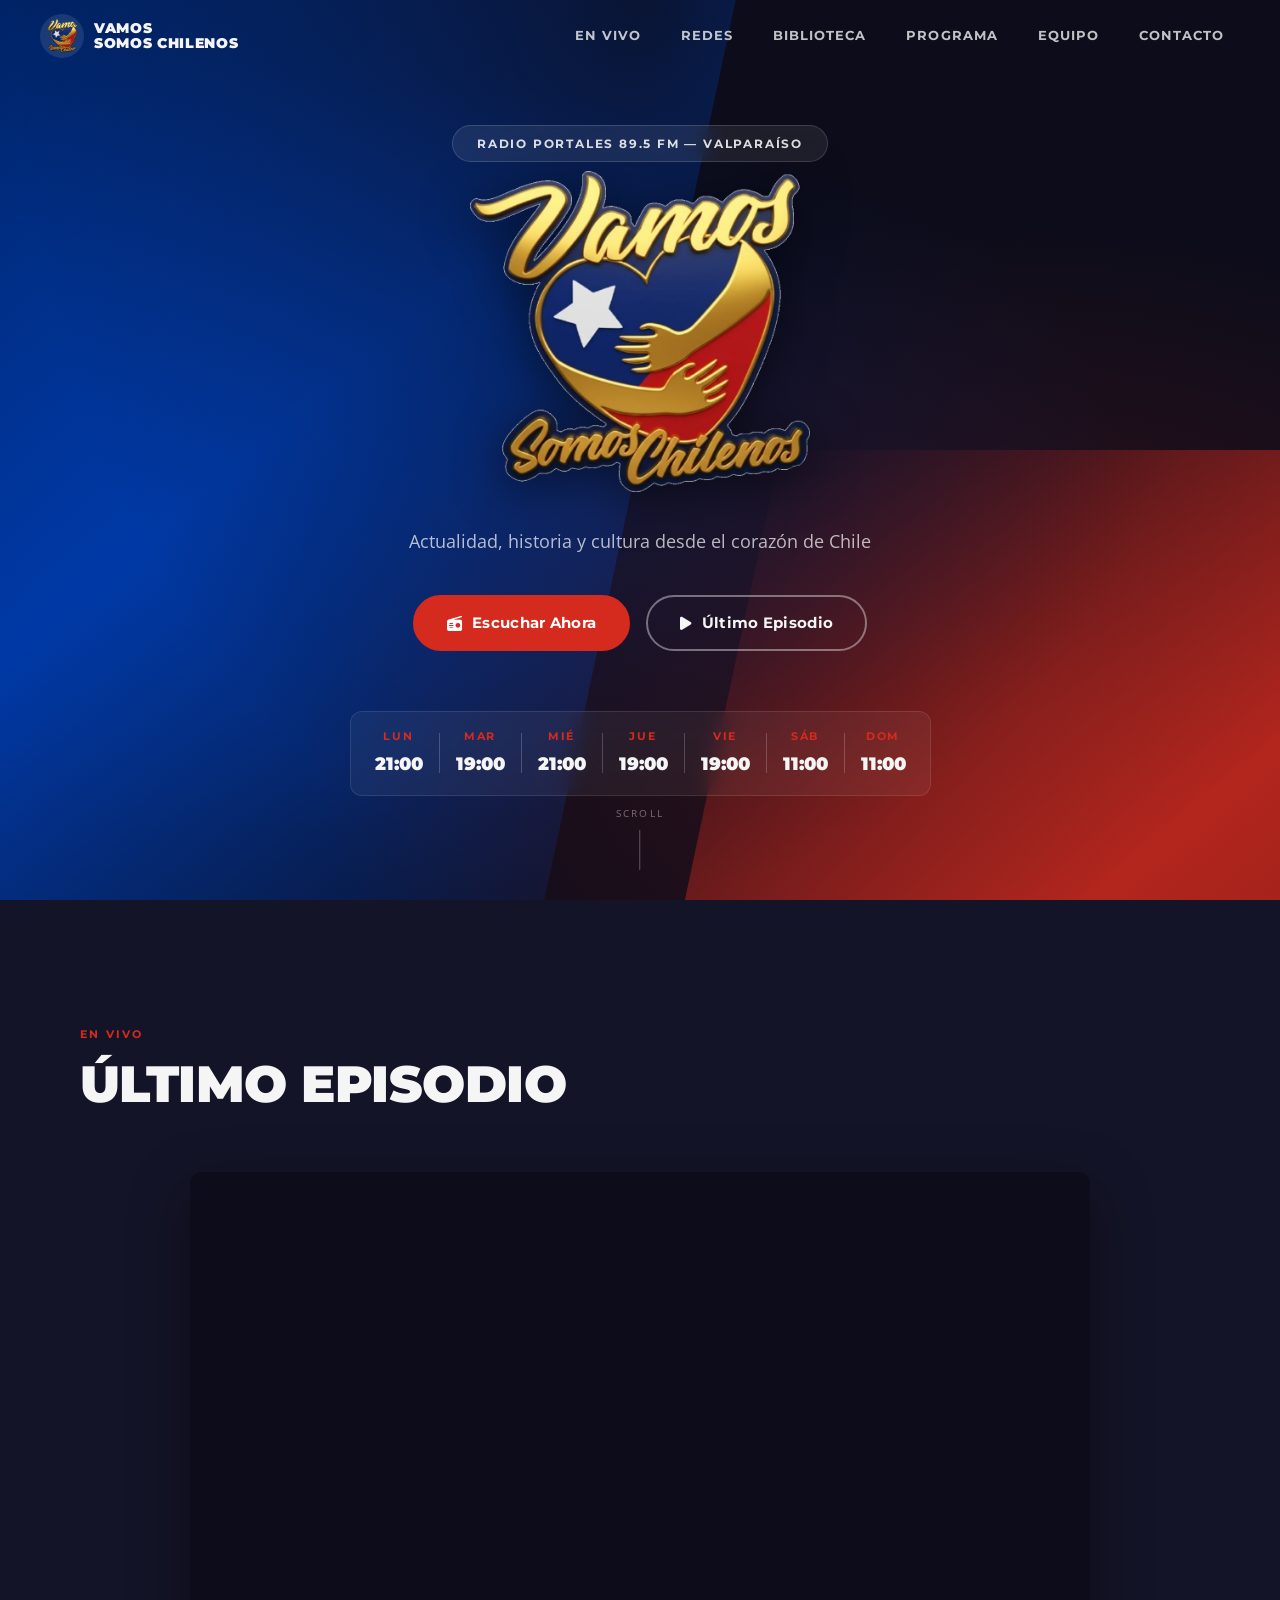
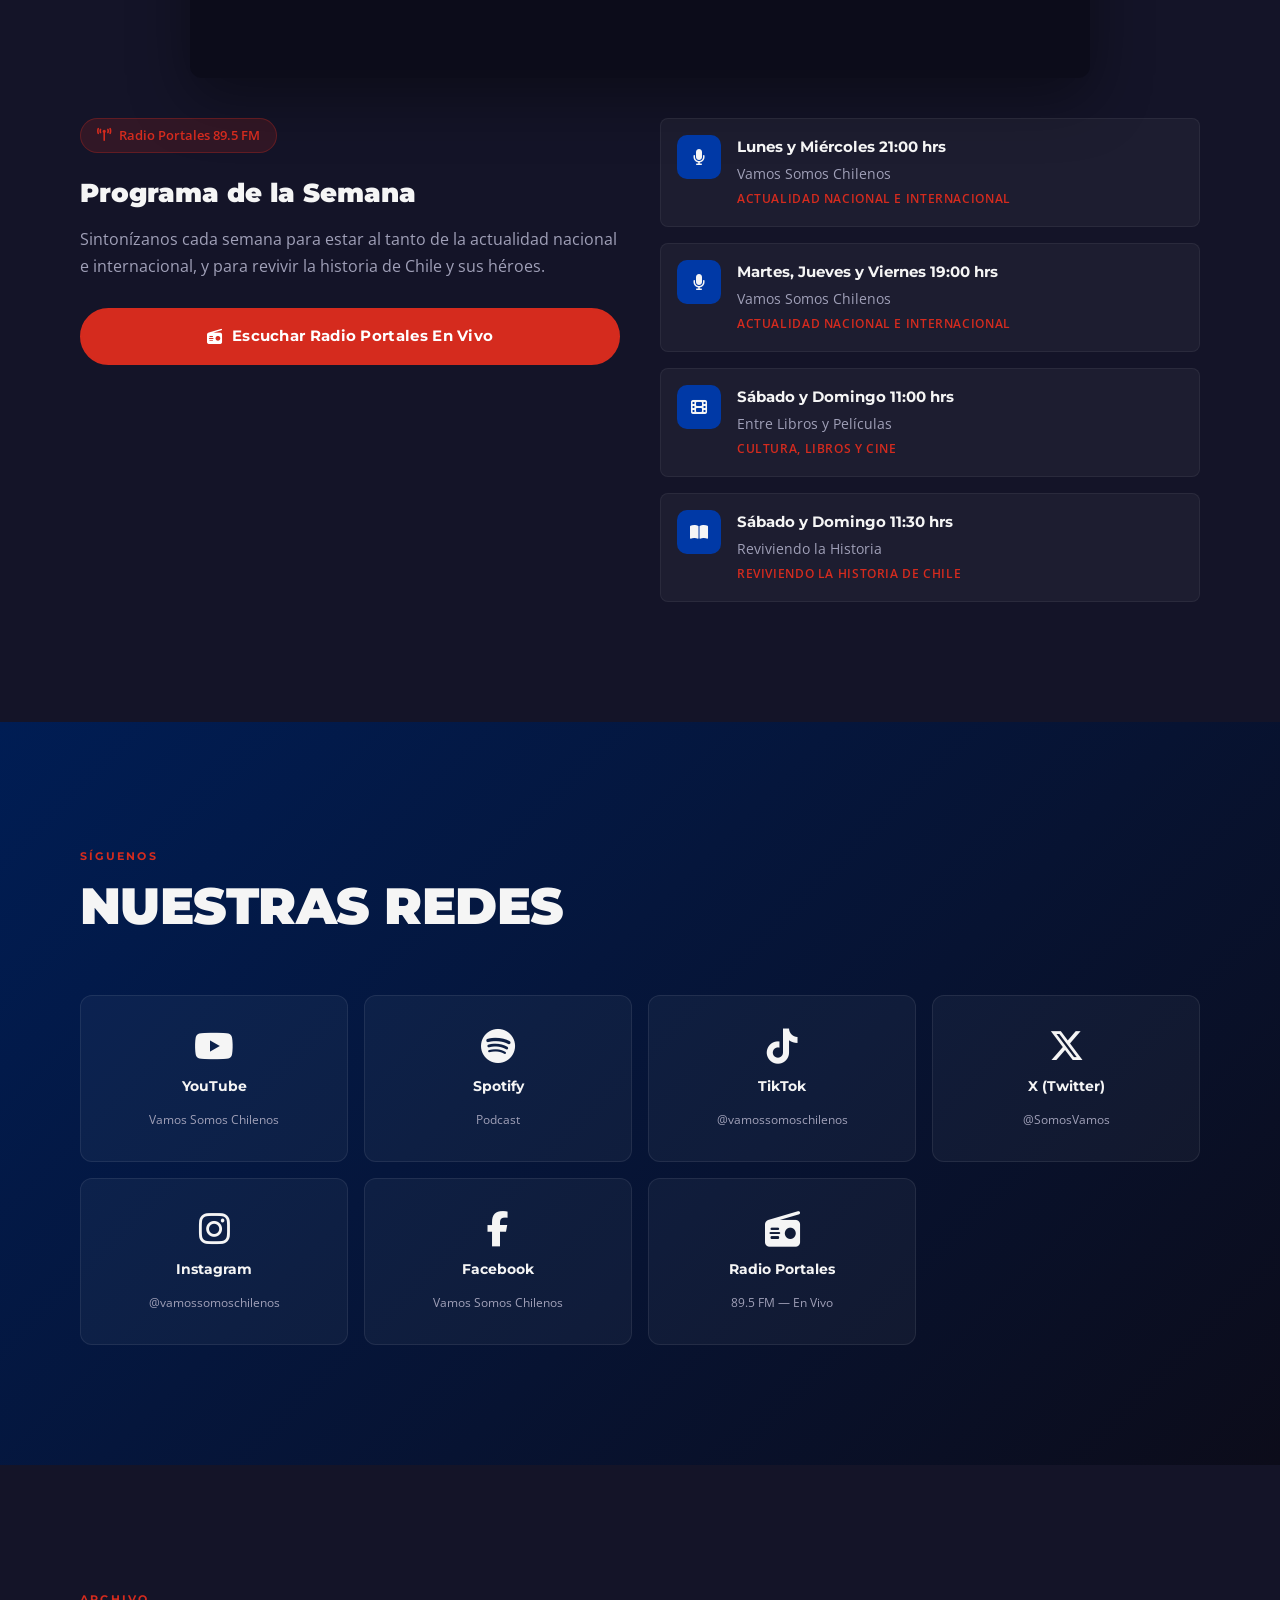
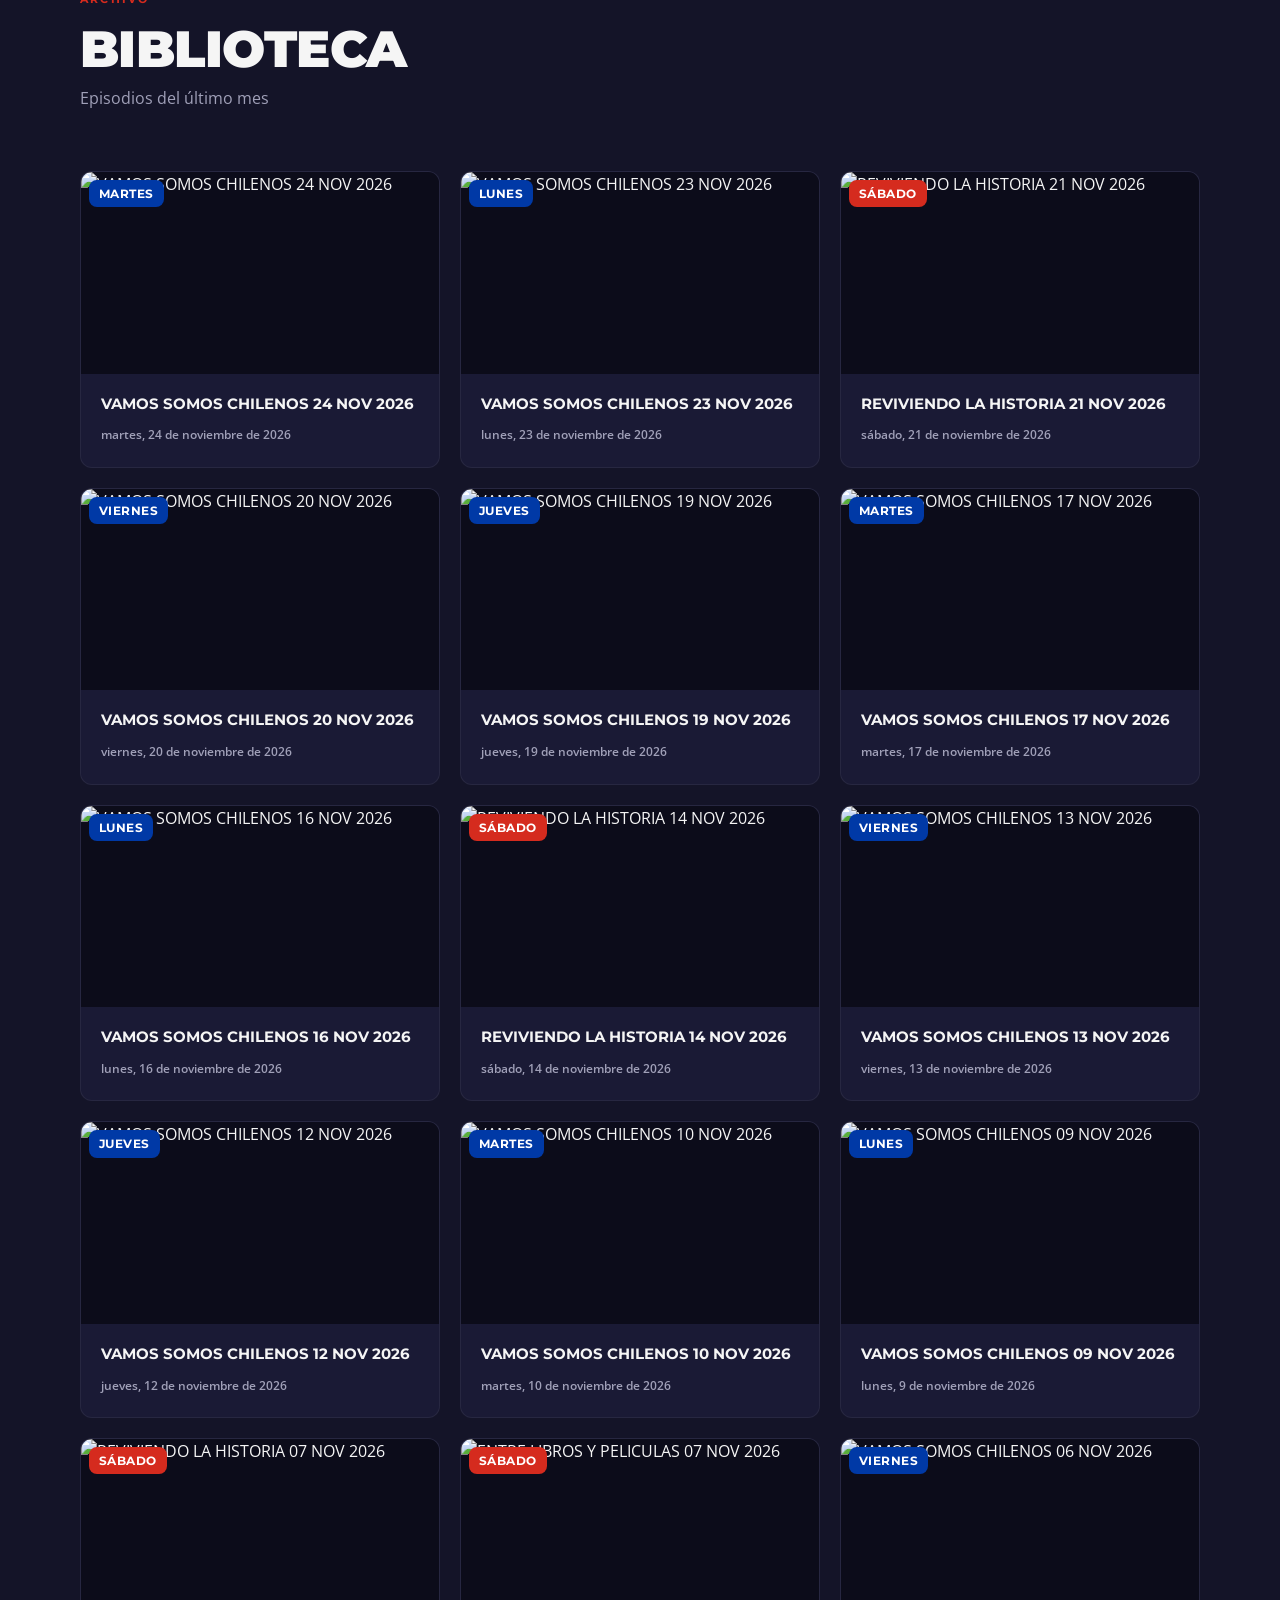
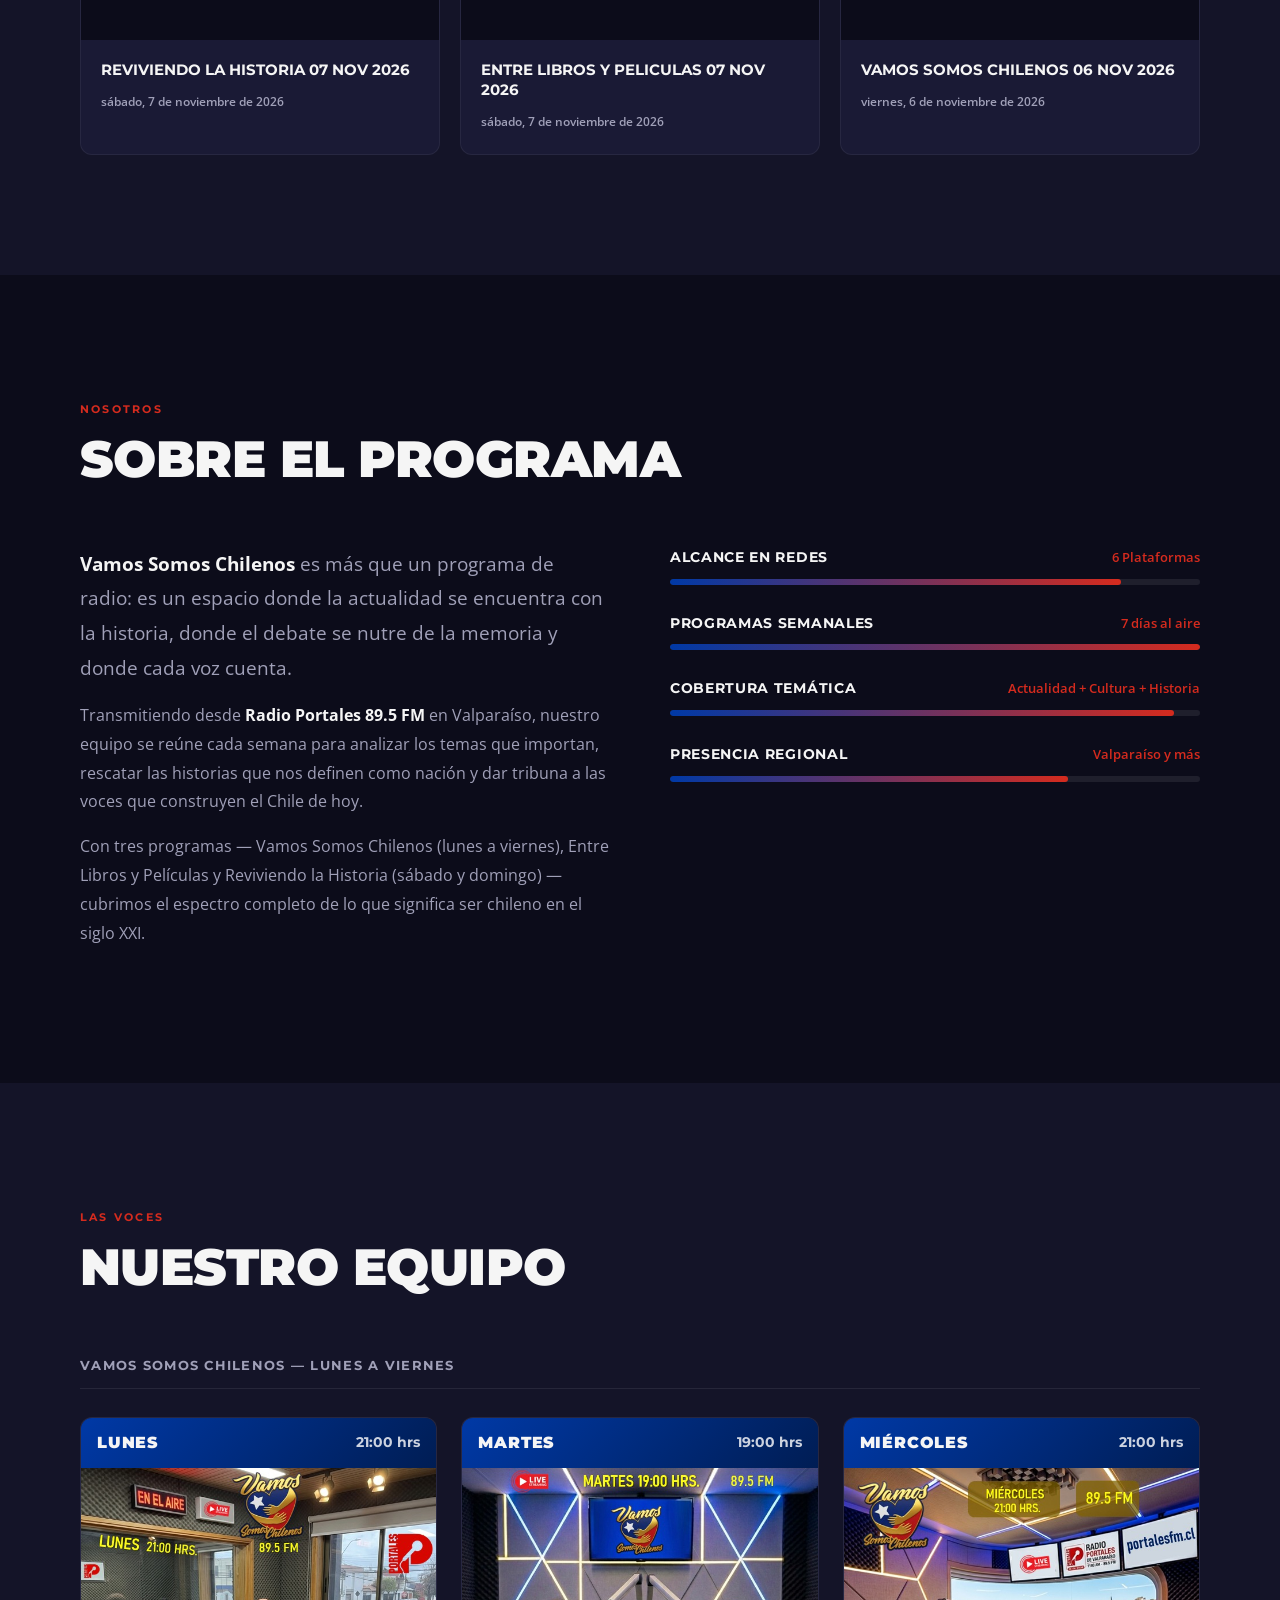
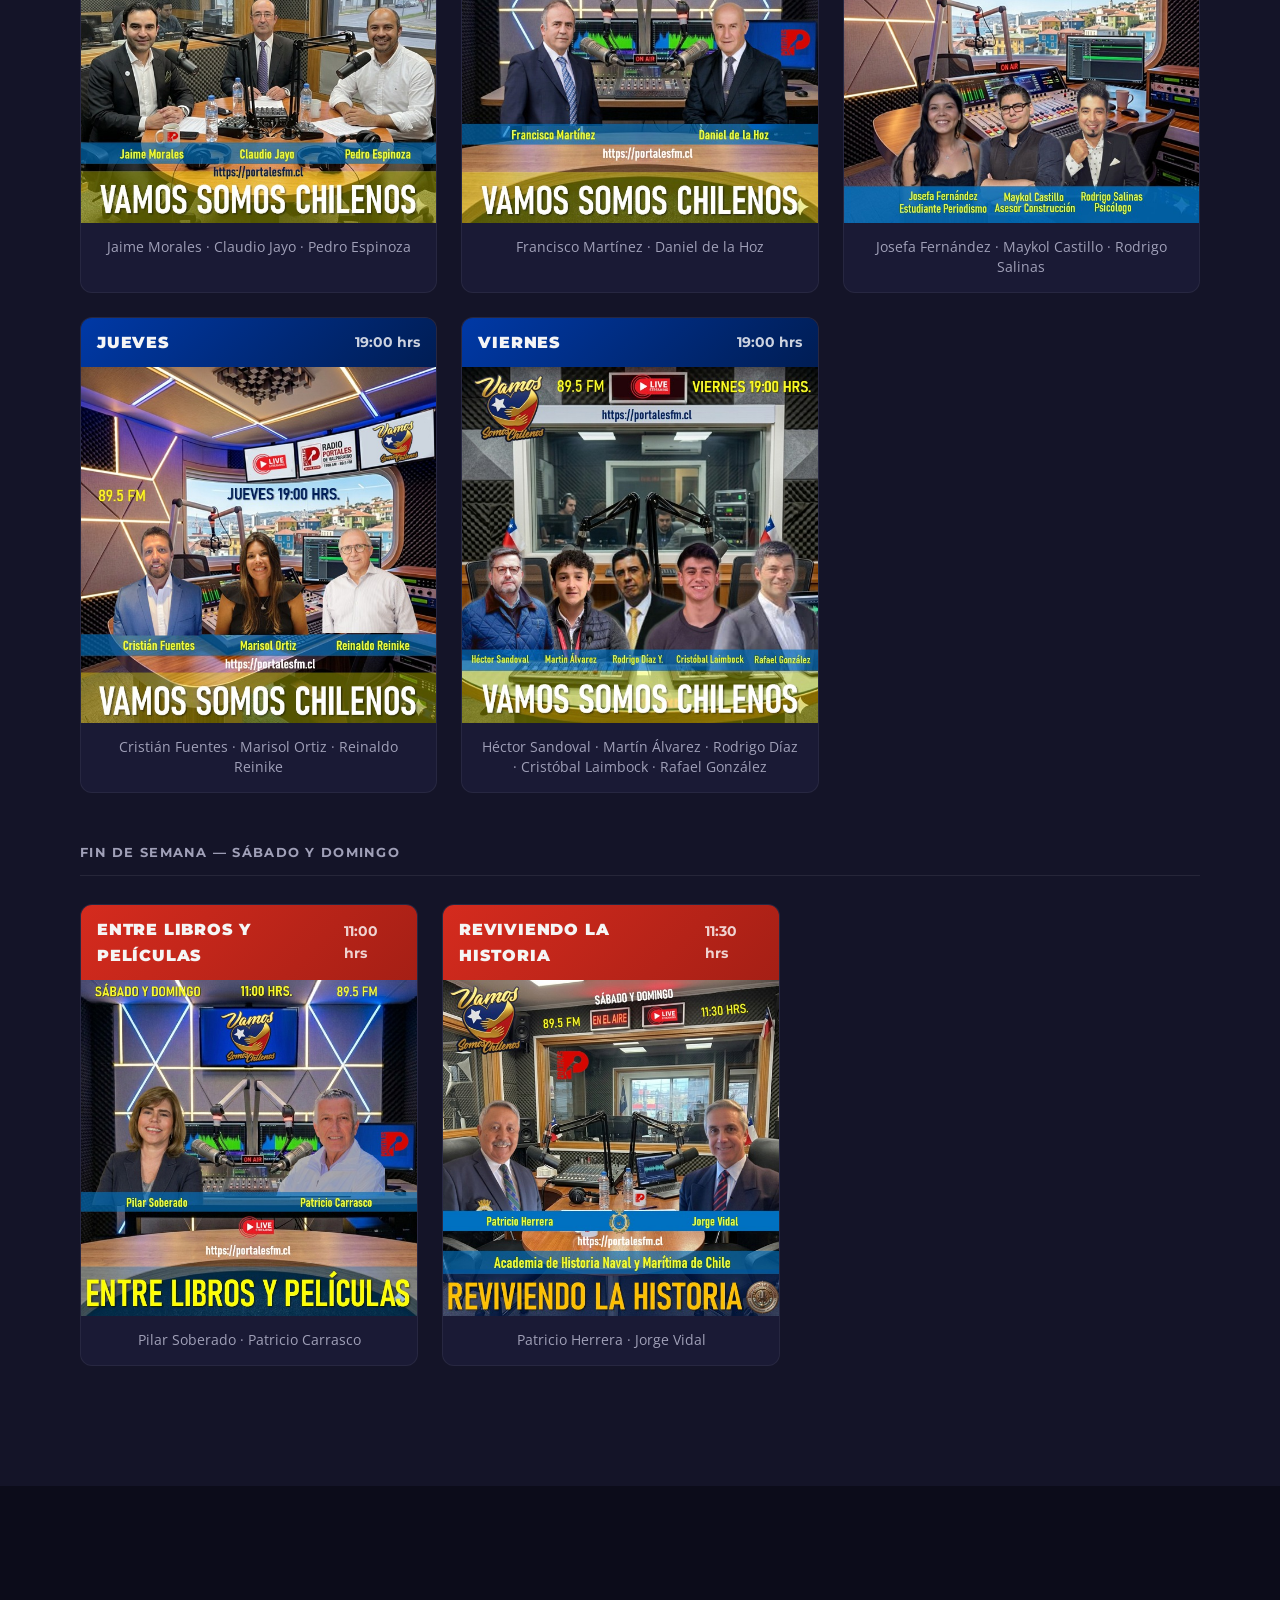
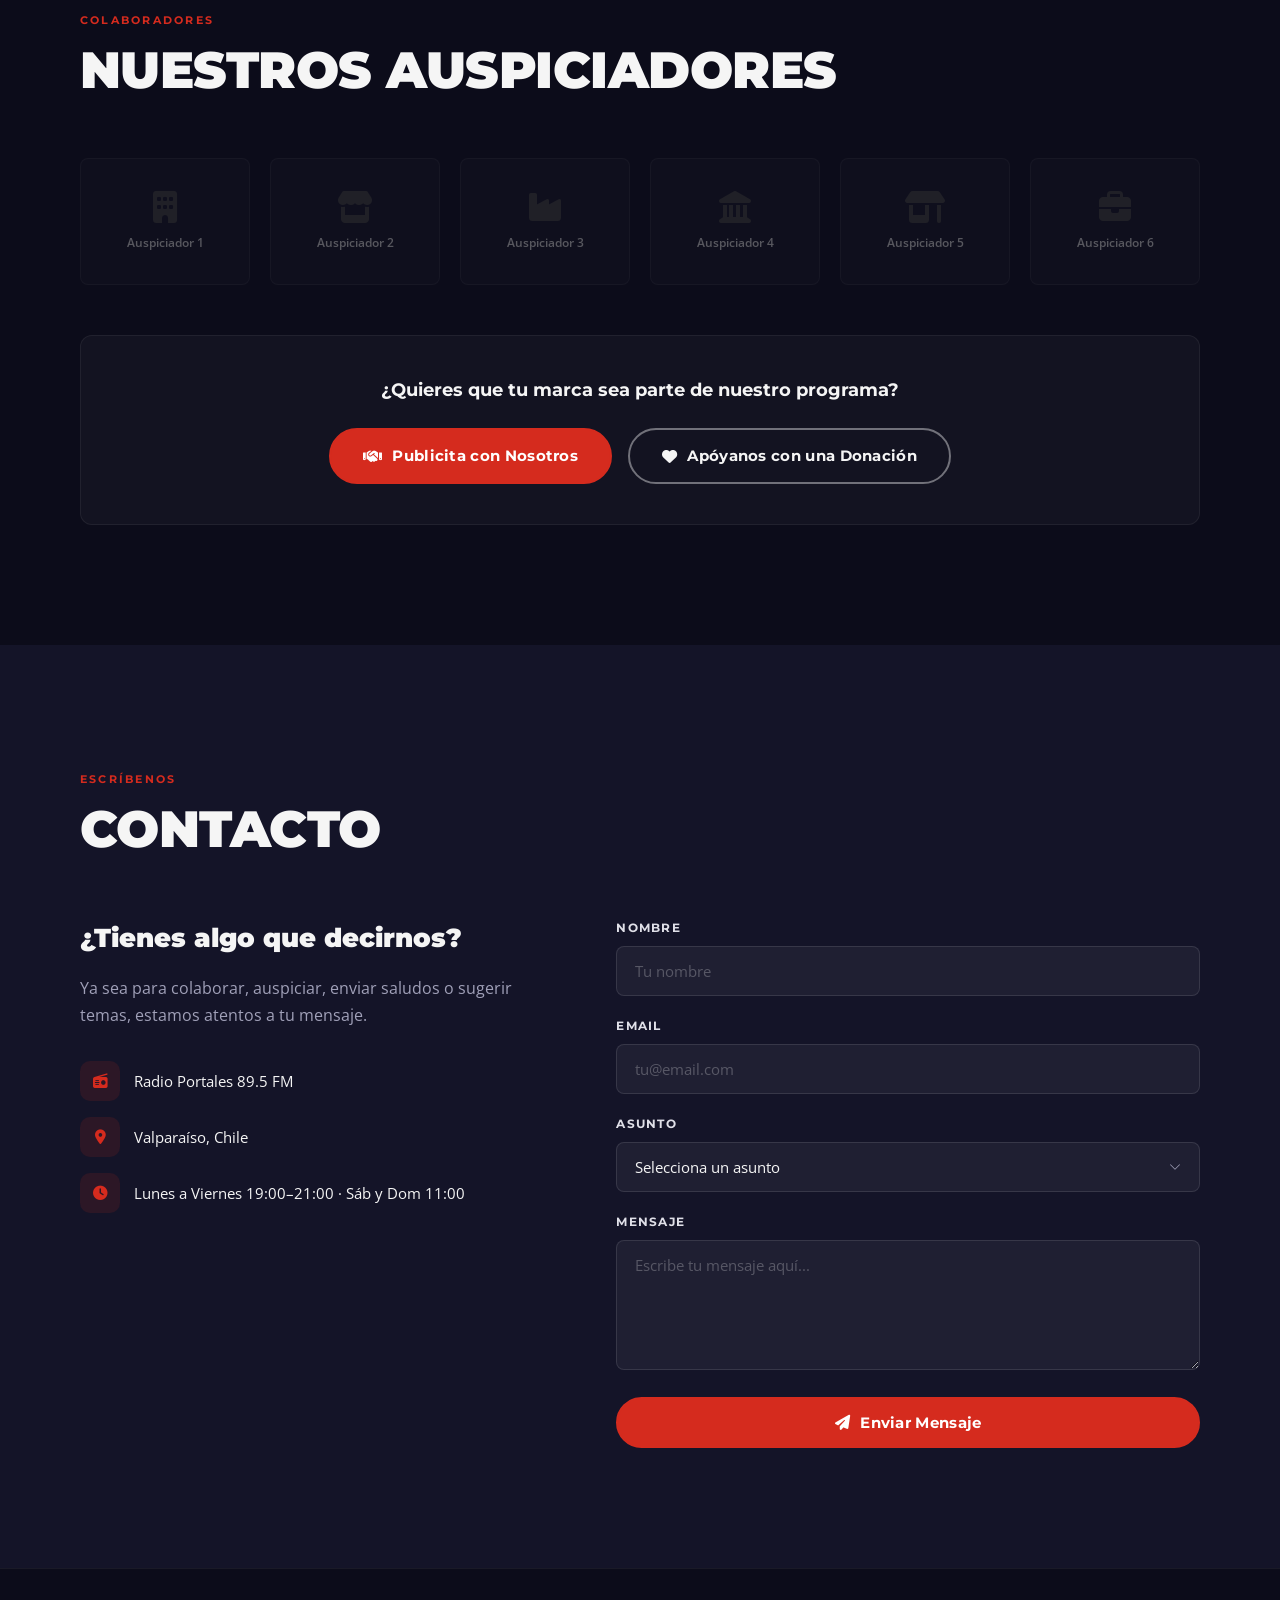
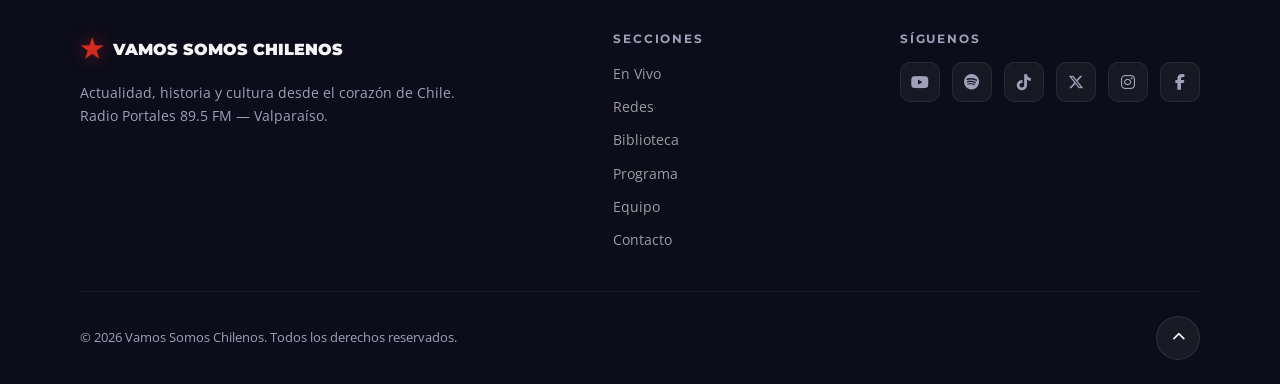
==== commit e8f1a47e: "chore: update Biblioteca episodes (2026-11-27)" ====
--- a/index.html
+++ b/index.html
@@ -57,7 +57,7 @@
     <link rel="preload" as="style" href="https://cdnjs.cloudflare.com/ajax/libs/font-awesome/6.5.1/css/all.min.css" integrity="sha512-DTOQO9RWCH3ppGqcWaEA1BIZOC6xxalwEsw9c2QQeAIftl+Vegovlnee1c9QX4TctnWMn13TZye+giMm8e2LwA==" crossorigin="anonymous" referrerpolicy="no-referrer" onload="this.onload=null;this.rel='stylesheet'">
     <noscript><link rel="stylesheet" href="https://cdnjs.cloudflare.com/ajax/libs/font-awesome/6.5.1/css/all.min.css" integrity="sha512-DTOQO9RWCH3ppGqcWaEA1BIZOC6xxalwEsw9c2QQeAIftl+Vegovlnee1c9QX4TctnWMn13TZye+giMm8e2LwA==" crossorigin="anonymous" referrerpolicy="no-referrer"></noscript>
 
-    <link rel="stylesheet" href="css/styles.css?v=2026112505">
+    <link rel="stylesheet" href="css/styles.css?v=2026112704">
 
     <!-- Structured Data (JSON-LD) -->
     <script type="application/ld+json">
@@ -1103,6 +1103,6 @@
         </div>
     </footer>
 
-    <script src="js/main.js?v=2026112505"></script>
+    <script src="js/main.js?v=2026112704"></script>
 </body>
 </html>
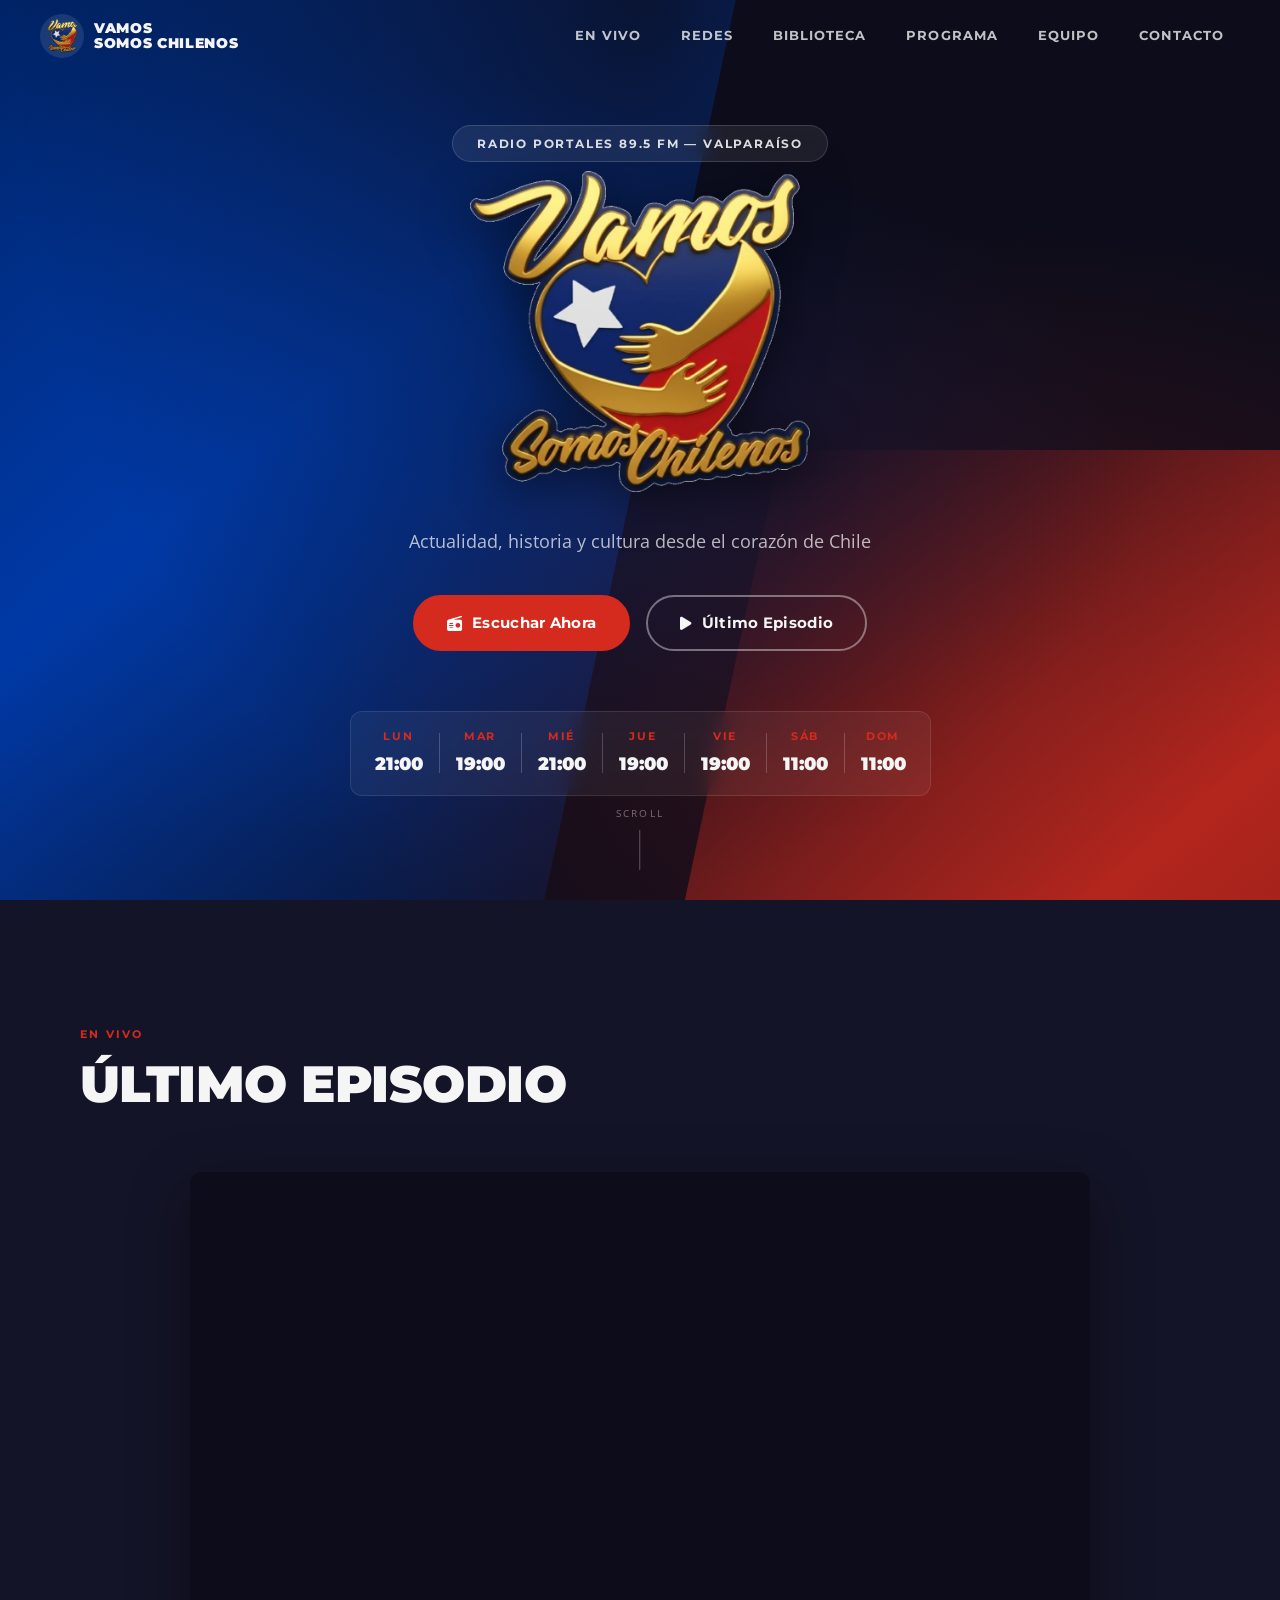
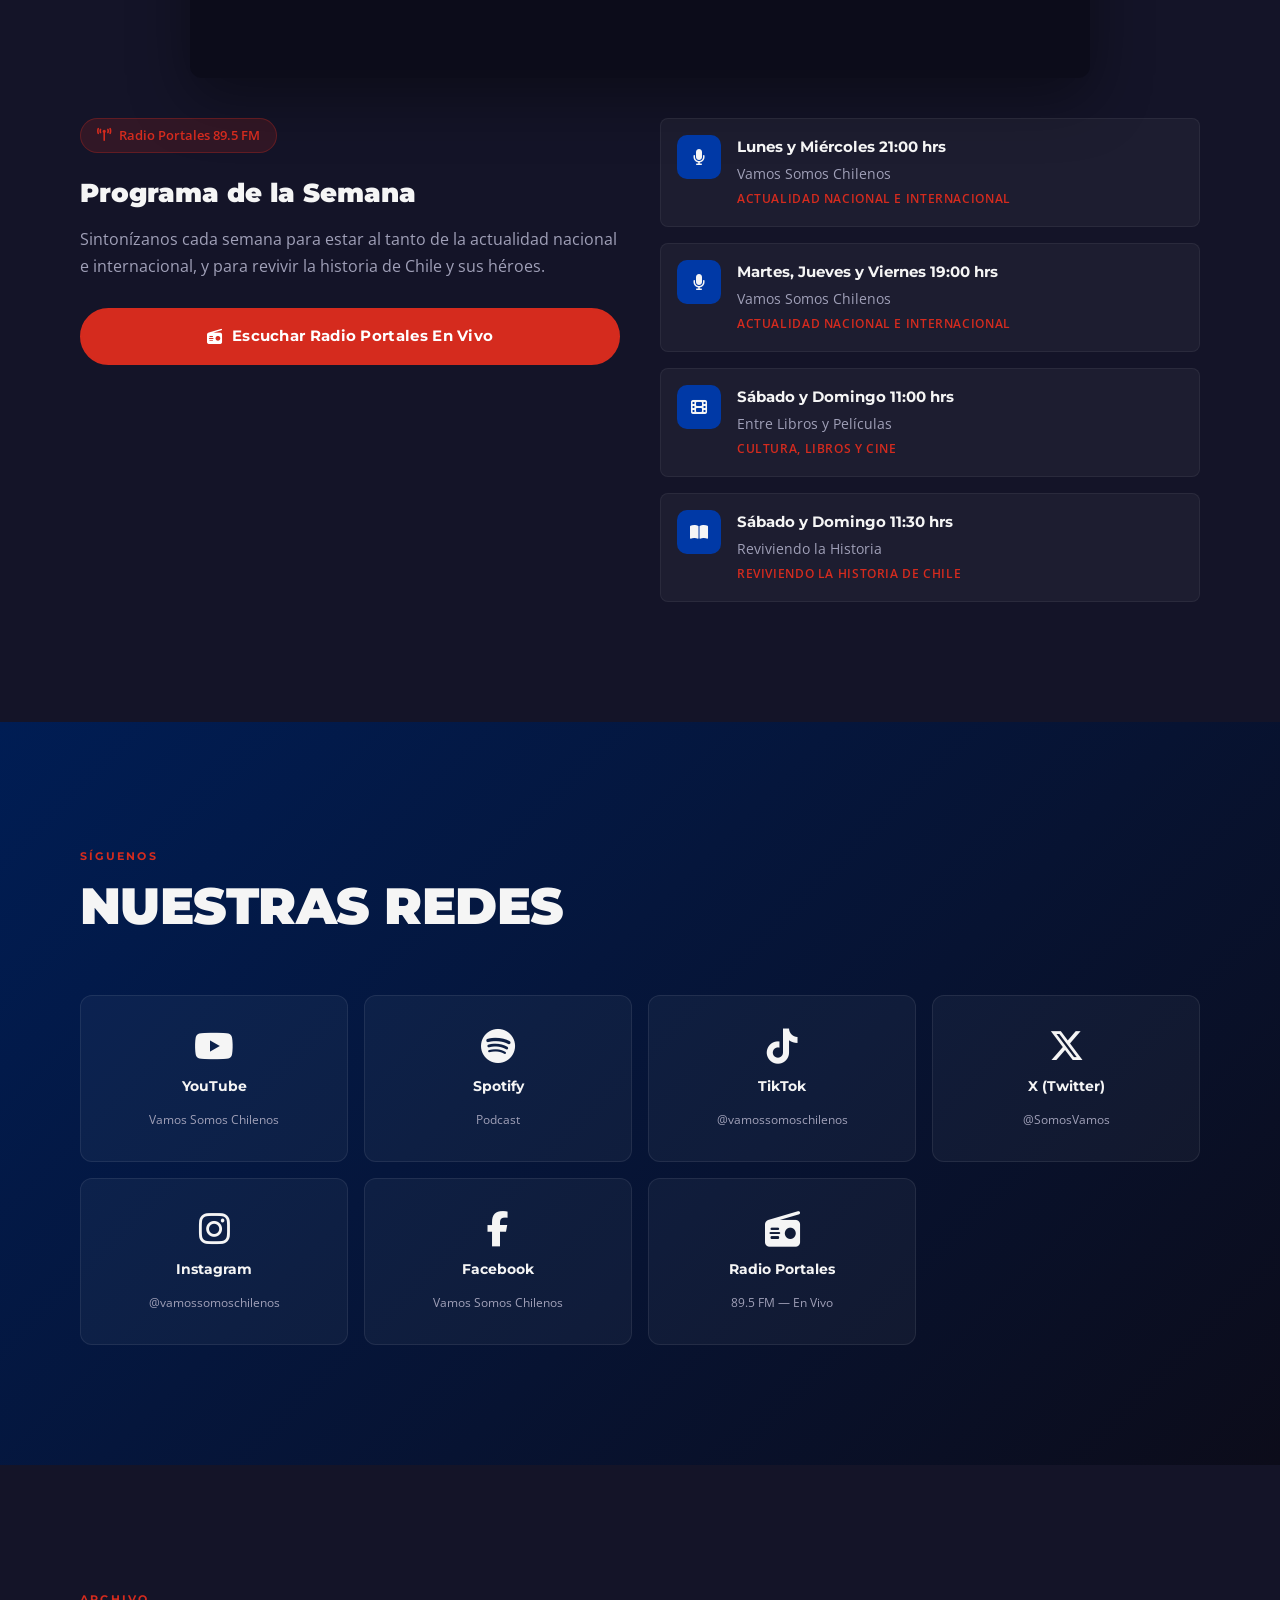
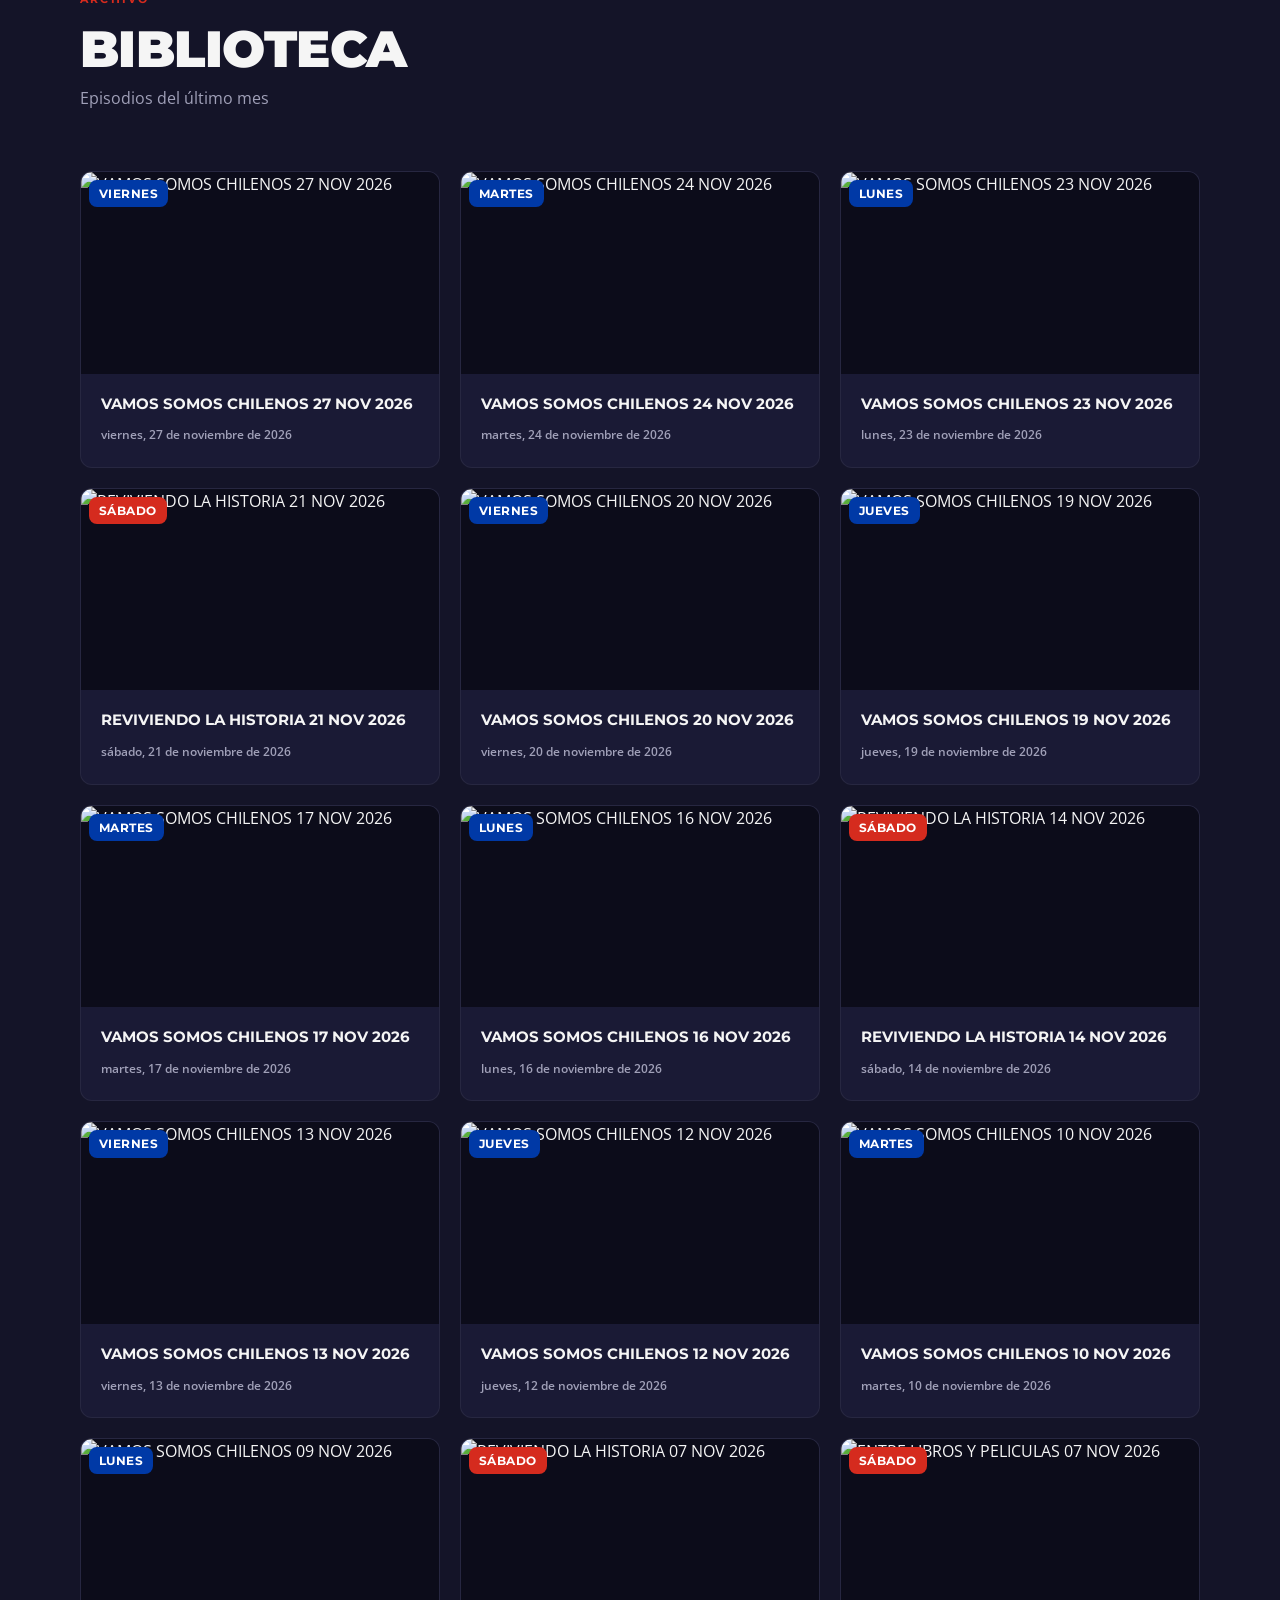
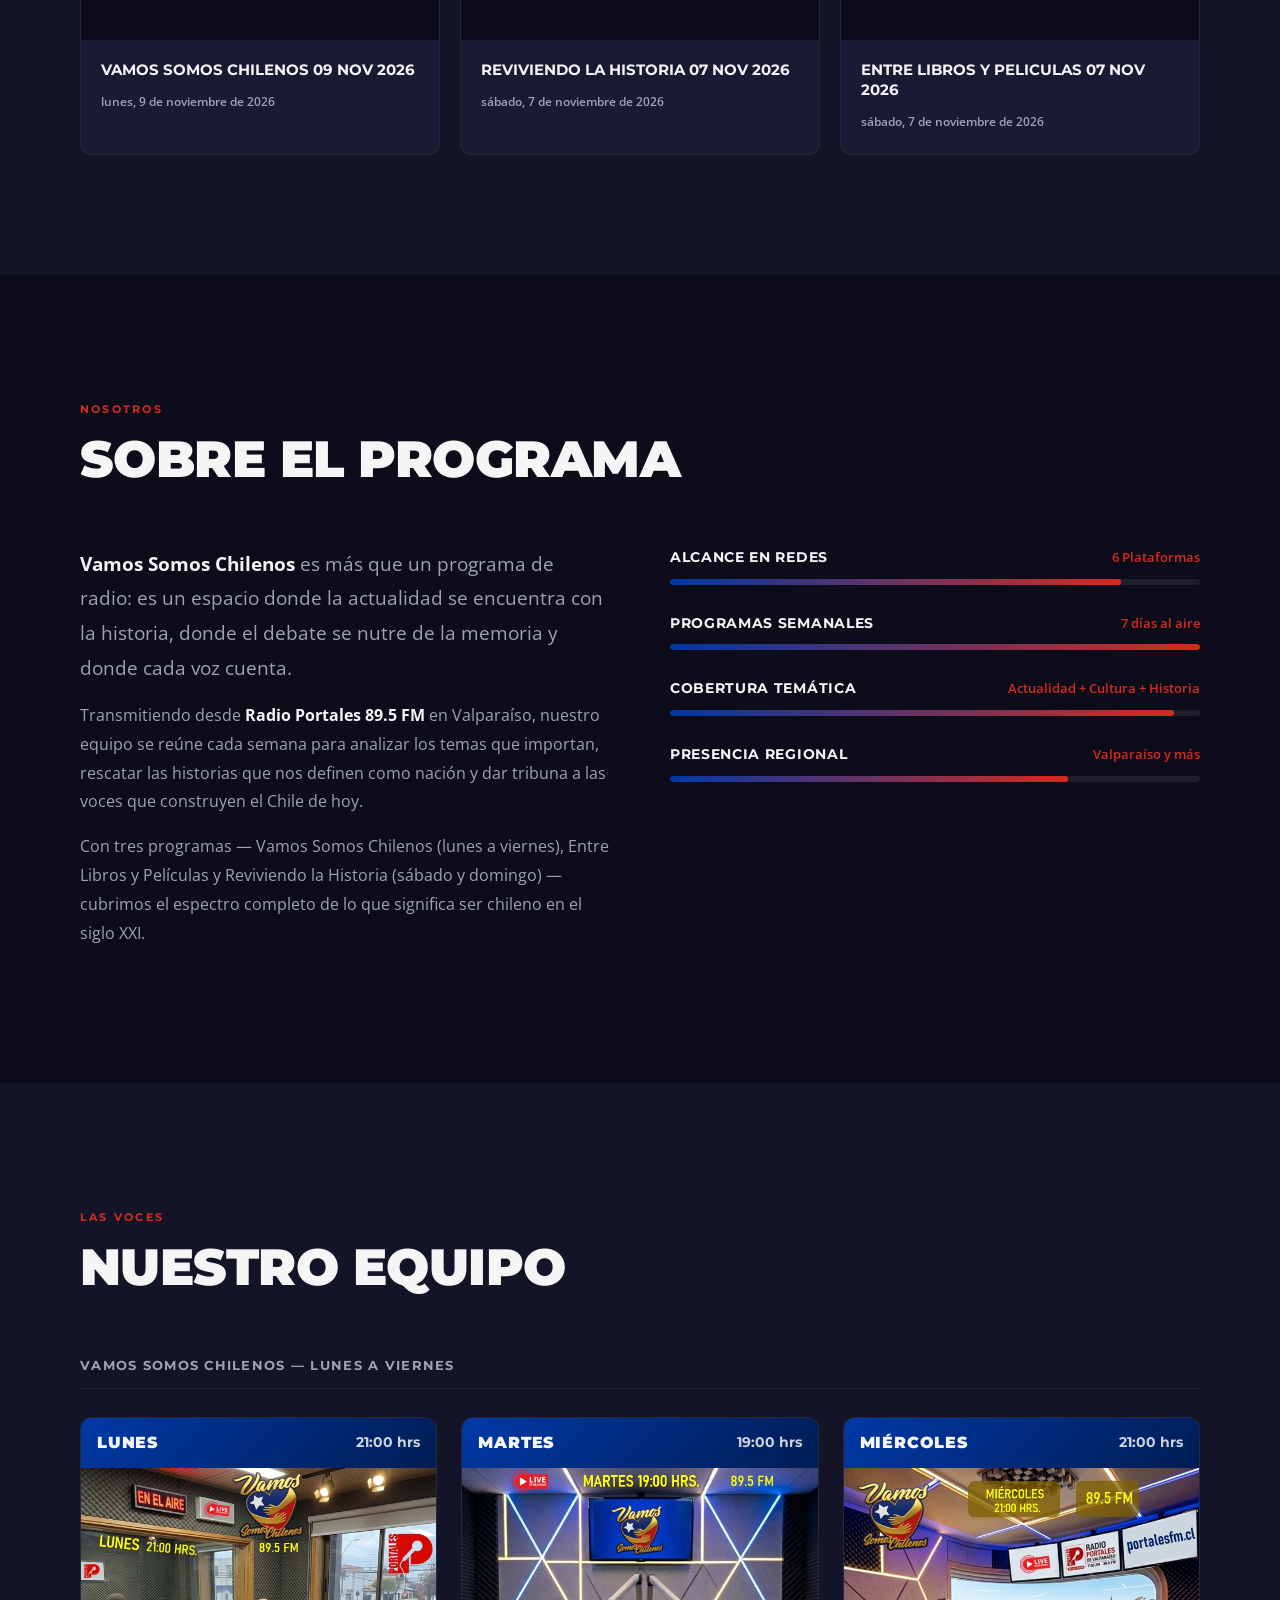
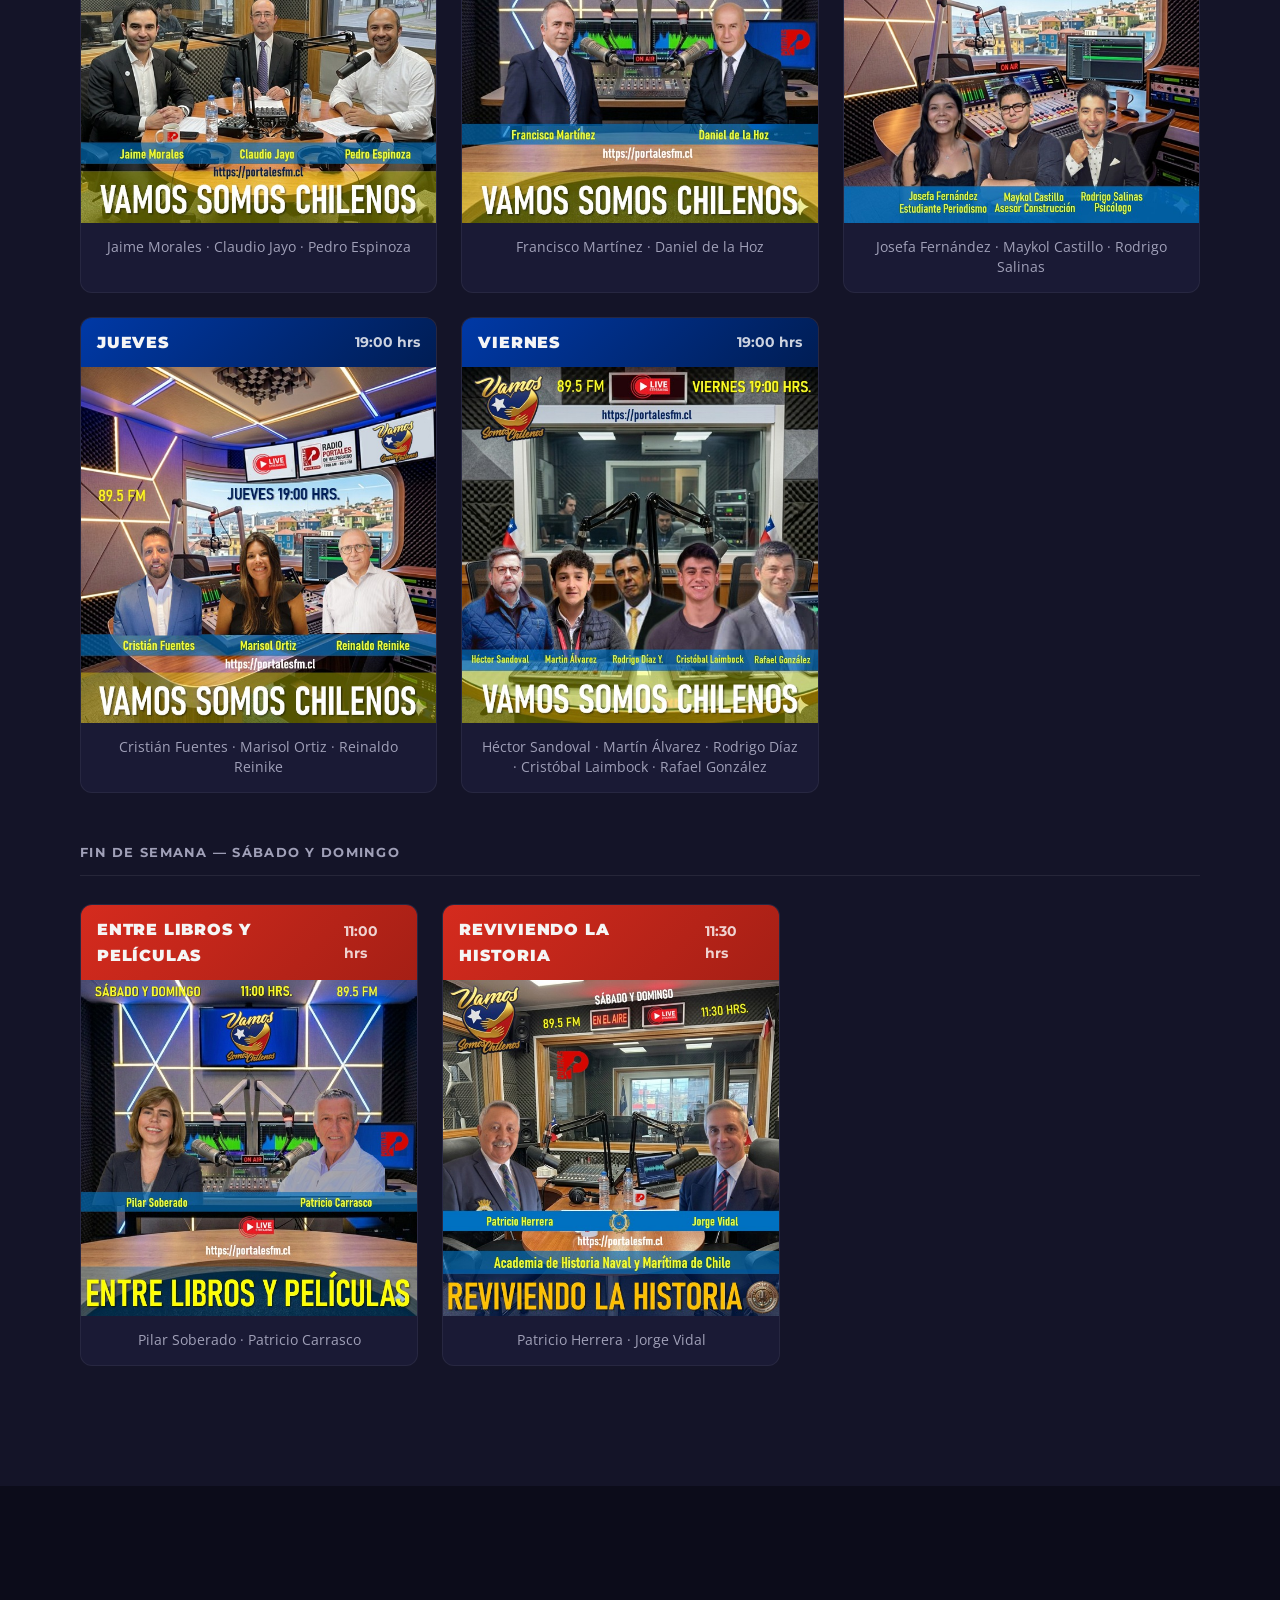
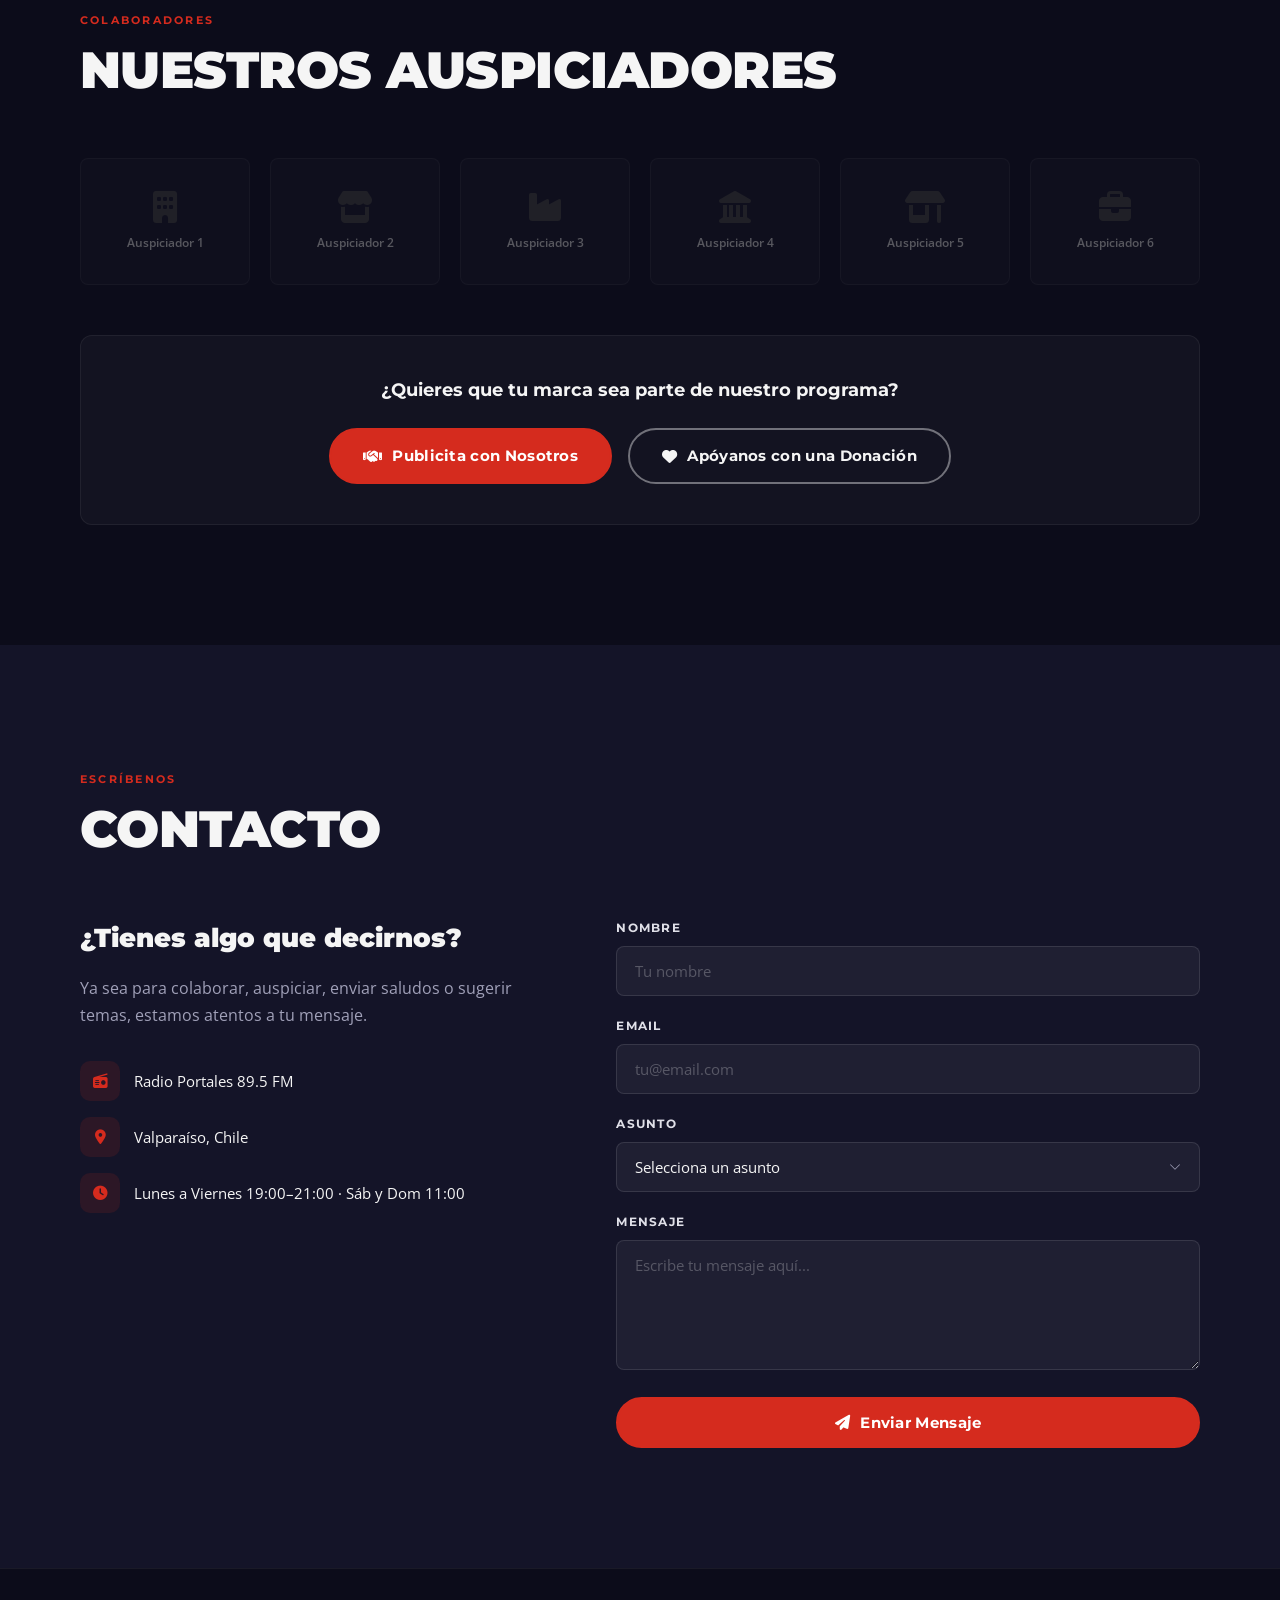
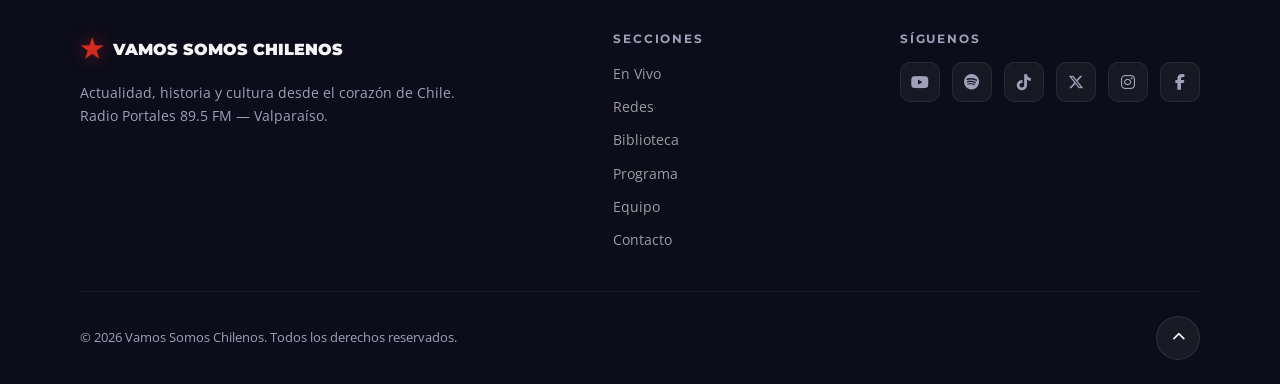
==== commit c6f3f8fa: "chore: update Biblioteca episodes (2026-11-28)" ====
--- a/index.html
+++ b/index.html
@@ -57,7 +57,7 @@
     <link rel="preload" as="style" href="https://cdnjs.cloudflare.com/ajax/libs/font-awesome/6.5.1/css/all.min.css" integrity="sha512-DTOQO9RWCH3ppGqcWaEA1BIZOC6xxalwEsw9c2QQeAIftl+Vegovlnee1c9QX4TctnWMn13TZye+giMm8e2LwA==" crossorigin="anonymous" referrerpolicy="no-referrer" onload="this.onload=null;this.rel='stylesheet'">
     <noscript><link rel="stylesheet" href="https://cdnjs.cloudflare.com/ajax/libs/font-awesome/6.5.1/css/all.min.css" integrity="sha512-DTOQO9RWCH3ppGqcWaEA1BIZOC6xxalwEsw9c2QQeAIftl+Vegovlnee1c9QX4TctnWMn13TZye+giMm8e2LwA==" crossorigin="anonymous" referrerpolicy="no-referrer"></noscript>
 
-    <link rel="stylesheet" href="css/styles.css?v=2026112704">
+    <link rel="stylesheet" href="css/styles.css?v=2026112804">
 
     <!-- Structured Data (JSON-LD) -->
     <script type="application/ld+json">
@@ -231,6 +231,19 @@
           "position": 1,
           "item": {
             "@type": "VideoObject",
+            "name": "VAMOS SOMOS CHILENOS 27 NOV 2026",
+            "description": "🎧¡Vamos, Somos Chilenos. 🎧 Héctor, Martín y Juan P.  Temas del acontecer Nacional, Internacional y Regional de Valparaíso. 🎧 Viernes 21:00 hrs. en Radio Portales 89.5 FM 🎧 ¡Les esperamos!  Link Pr",
+            "thumbnailUrl": "https://img.youtube.com/vi/cR827Glmal0/maxresdefault.jpg",
+            "uploadDate": "2026-11-28T00:00:38Z",
+            "embedUrl": "https://www.youtube.com/embed/cR827Glmal0",
+            "contentUrl": "https://www.youtube.com/watch?v=cR827Glmal0"
+          }
+        },
+        {
+          "@type": "ListItem",
+          "position": 2,
+          "item": {
+            "@type": "VideoObject",
             "name": "VAMOS SOMOS CHILENOS 24 NOV 2026",
             "description": "🎧¡Vamos, Somos Chilenos. 🎧 Carlos, Francisco y Paula. Temas del acontecer Internacional, nacional y regional. 🎧 Martes 19:00 hrs. en Radio Portales 89.5 FM 🎧 ¡Les esperamos!  Link Programa: https:",
             "thumbnailUrl": "https://img.youtube.com/vi/DFS6-LRZvfw/maxresdefault.jpg",
@@ -241,7 +254,7 @@
         },
         {
           "@type": "ListItem",
-          "position": 2,
+          "position": 3,
           "item": {
             "@type": "VideoObject",
             "name": "VAMOS SOMOS CHILENOS 23 NOV 2026",
@@ -254,7 +267,7 @@
         },
         {
           "@type": "ListItem",
-          "position": 3,
+          "position": 4,
           "item": {
             "@type": "VideoObject",
             "name": "REVIVIENDO LA HISTORIA 21 NOV 2026",
@@ -267,7 +280,7 @@
         },
         {
           "@type": "ListItem",
-          "position": 4,
+          "position": 5,
           "item": {
             "@type": "VideoObject",
             "name": "VAMOS SOMOS CHILENOS 20 NOV 2026",
@@ -280,7 +293,7 @@
         },
         {
           "@type": "ListItem",
-          "position": 5,
+          "position": 6,
           "item": {
             "@type": "VideoObject",
             "name": "VAMOS SOMOS CHILENOS 19 NOV 2026",
@@ -293,7 +306,7 @@
         },
         {
           "@type": "ListItem",
-          "position": 6,
+          "position": 7,
           "item": {
             "@type": "VideoObject",
             "name": "VAMOS SOMOS CHILENOS 17 NOV 2026",
@@ -306,7 +319,7 @@
         },
         {
           "@type": "ListItem",
-          "position": 7,
+          "position": 8,
           "item": {
             "@type": "VideoObject",
             "name": "VAMOS SOMOS CHILENOS 16 NOV 2026",
@@ -319,7 +332,7 @@
         },
         {
           "@type": "ListItem",
-          "position": 8,
+          "position": 9,
           "item": {
             "@type": "VideoObject",
             "name": "REVIVIENDO LA HISTORIA 14 NOV 2026",
@@ -332,7 +345,7 @@
         },
         {
           "@type": "ListItem",
-          "position": 9,
+          "position": 10,
           "item": {
             "@type": "VideoObject",
             "name": "VAMOS SOMOS CHILENOS 13 NOV 2026",
@@ -345,7 +358,7 @@
         },
         {
           "@type": "ListItem",
-          "position": 10,
+          "position": 11,
           "item": {
             "@type": "VideoObject",
             "name": "VAMOS SOMOS CHILENOS 12 NOV 2026",
@@ -358,7 +371,7 @@
         },
         {
           "@type": "ListItem",
-          "position": 11,
+          "position": 12,
           "item": {
             "@type": "VideoObject",
             "name": "VAMOS SOMOS CHILENOS 10 NOV 2026",
@@ -371,7 +384,7 @@
         },
         {
           "@type": "ListItem",
-          "position": 12,
+          "position": 13,
           "item": {
             "@type": "VideoObject",
             "name": "VAMOS SOMOS CHILENOS 09 NOV 2026",
@@ -384,7 +397,7 @@
         },
         {
           "@type": "ListItem",
-          "position": 13,
+          "position": 14,
           "item": {
             "@type": "VideoObject",
             "name": "REVIVIENDO LA HISTORIA 07 NOV 2026",
@@ -397,7 +410,7 @@
         },
         {
           "@type": "ListItem",
-          "position": 14,
+          "position": 15,
           "item": {
             "@type": "VideoObject",
             "name": "ENTRE LIBROS Y PELICULAS 07 NOV 2026",
@@ -406,19 +419,6 @@
             "uploadDate": "2026-11-07T14:00:35Z",
             "embedUrl": "https://www.youtube.com/embed/WV50No_PDHM",
             "contentUrl": "https://www.youtube.com/watch?v=WV50No_PDHM"
-          }
-        },
-        {
-          "@type": "ListItem",
-          "position": 15,
-          "item": {
-            "@type": "VideoObject",
-            "name": "VAMOS SOMOS CHILENOS 06 NOV 2026",
-            "description": "🎧¡Vamos, Somos Chilenos. 🎧 Martín Álvarez.  Temas de interés internacional, nacional y regional de Valparaíso. 🎧 Viernes 21:00 hrs. en Radio Portales 89.5 FM 🎧 ¡Les esperamos!  Link Programa: http",
-            "thumbnailUrl": "https://img.youtube.com/vi/eidL5c1ESLE/maxresdefault.jpg",
-            "uploadDate": "2026-11-07T00:00:17Z",
-            "embedUrl": "https://www.youtube.com/embed/eidL5c1ESLE",
-            "contentUrl": "https://www.youtube.com/watch?v=eidL5c1ESLE"
           }
         }
       ]
@@ -527,8 +527,8 @@
                     <div class="envivo__player reveal">
                         <div class="envivo__embed">
                             <iframe
-                                src="https://www.youtube.com/embed/DFS6-LRZvfw"
-                                title="VAMOS SOMOS CHILENOS 24 NOV 2026"
+                                src="https://www.youtube.com/embed/cR827Glmal0"
+                                title="VAMOS SOMOS CHILENOS 27 NOV 2026"
                                 frameborder="0"
                                 allow="accelerometer; autoplay; clipboard-write; encrypted-media; gyroscope; picture-in-picture; web-share"
                                 allowfullscreen
@@ -644,6 +644,19 @@
             <div class="biblioteca">
                 <div class="biblioteca__grid">
                 <article class="biblioteca__card">
+                    <a href="https://www.youtube.com/watch?v=cR827Glmal0" target="_blank" rel="noopener noreferrer">
+                        <div class="biblioteca__thumb">
+                            <img src="https://img.youtube.com/vi/cR827Glmal0/mqdefault.jpg" alt="VAMOS SOMOS CHILENOS 27 NOV 2026" width="320" height="180">
+                            <span class="biblioteca__play"><i class="fa-solid fa-play"></i></span>
+                            <span class="biblioteca__badge biblioteca__badge--viernes">Viernes</span>
+                        </div>
+                        <div class="biblioteca__info">
+                            <h4>VAMOS SOMOS CHILENOS 27 NOV 2026</h4>
+                            <time datetime="2026-11-27T21:00:38-03:00">viernes, 27 de noviembre de 2026</time>
+                        </div>
+                    </a>
+                </article>
+                <article class="biblioteca__card">
                     <a href="https://www.youtube.com/watch?v=DFS6-LRZvfw" target="_blank" rel="noopener noreferrer">
                         <div class="biblioteca__thumb">
                             <img src="https://img.youtube.com/vi/DFS6-LRZvfw/mqdefault.jpg" alt="VAMOS SOMOS CHILENOS 24 NOV 2026" width="320" height="180">
@@ -822,19 +835,6 @@
                         <div class="biblioteca__info">
                             <h4>ENTRE LIBROS Y PELICULAS 07 NOV 2026</h4>
                             <time datetime="2026-11-07T11:00:35-03:00">sábado, 7 de noviembre de 2026</time>
-                        </div>
-                    </a>
-                </article>
-                <article class="biblioteca__card">
-                    <a href="https://www.youtube.com/watch?v=eidL5c1ESLE" target="_blank" rel="noopener noreferrer">
-                        <div class="biblioteca__thumb">
-                            <img src="https://img.youtube.com/vi/eidL5c1ESLE/mqdefault.jpg" alt="VAMOS SOMOS CHILENOS 06 NOV 2026" width="320" height="180">
-                            <span class="biblioteca__play"><i class="fa-solid fa-play"></i></span>
-                            <span class="biblioteca__badge biblioteca__badge--viernes">Viernes</span>
-                        </div>
-                        <div class="biblioteca__info">
-                            <h4>VAMOS SOMOS CHILENOS 06 NOV 2026</h4>
-                            <time datetime="2026-11-06T21:00:17-03:00">viernes, 6 de noviembre de 2026</time>
                         </div>
                     </a>
                 </article>
@@ -1103,6 +1103,6 @@
         </div>
     </footer>
 
-    <script src="js/main.js?v=2026112704"></script>
+    <script src="js/main.js?v=2026112804"></script>
 </body>
 </html>
